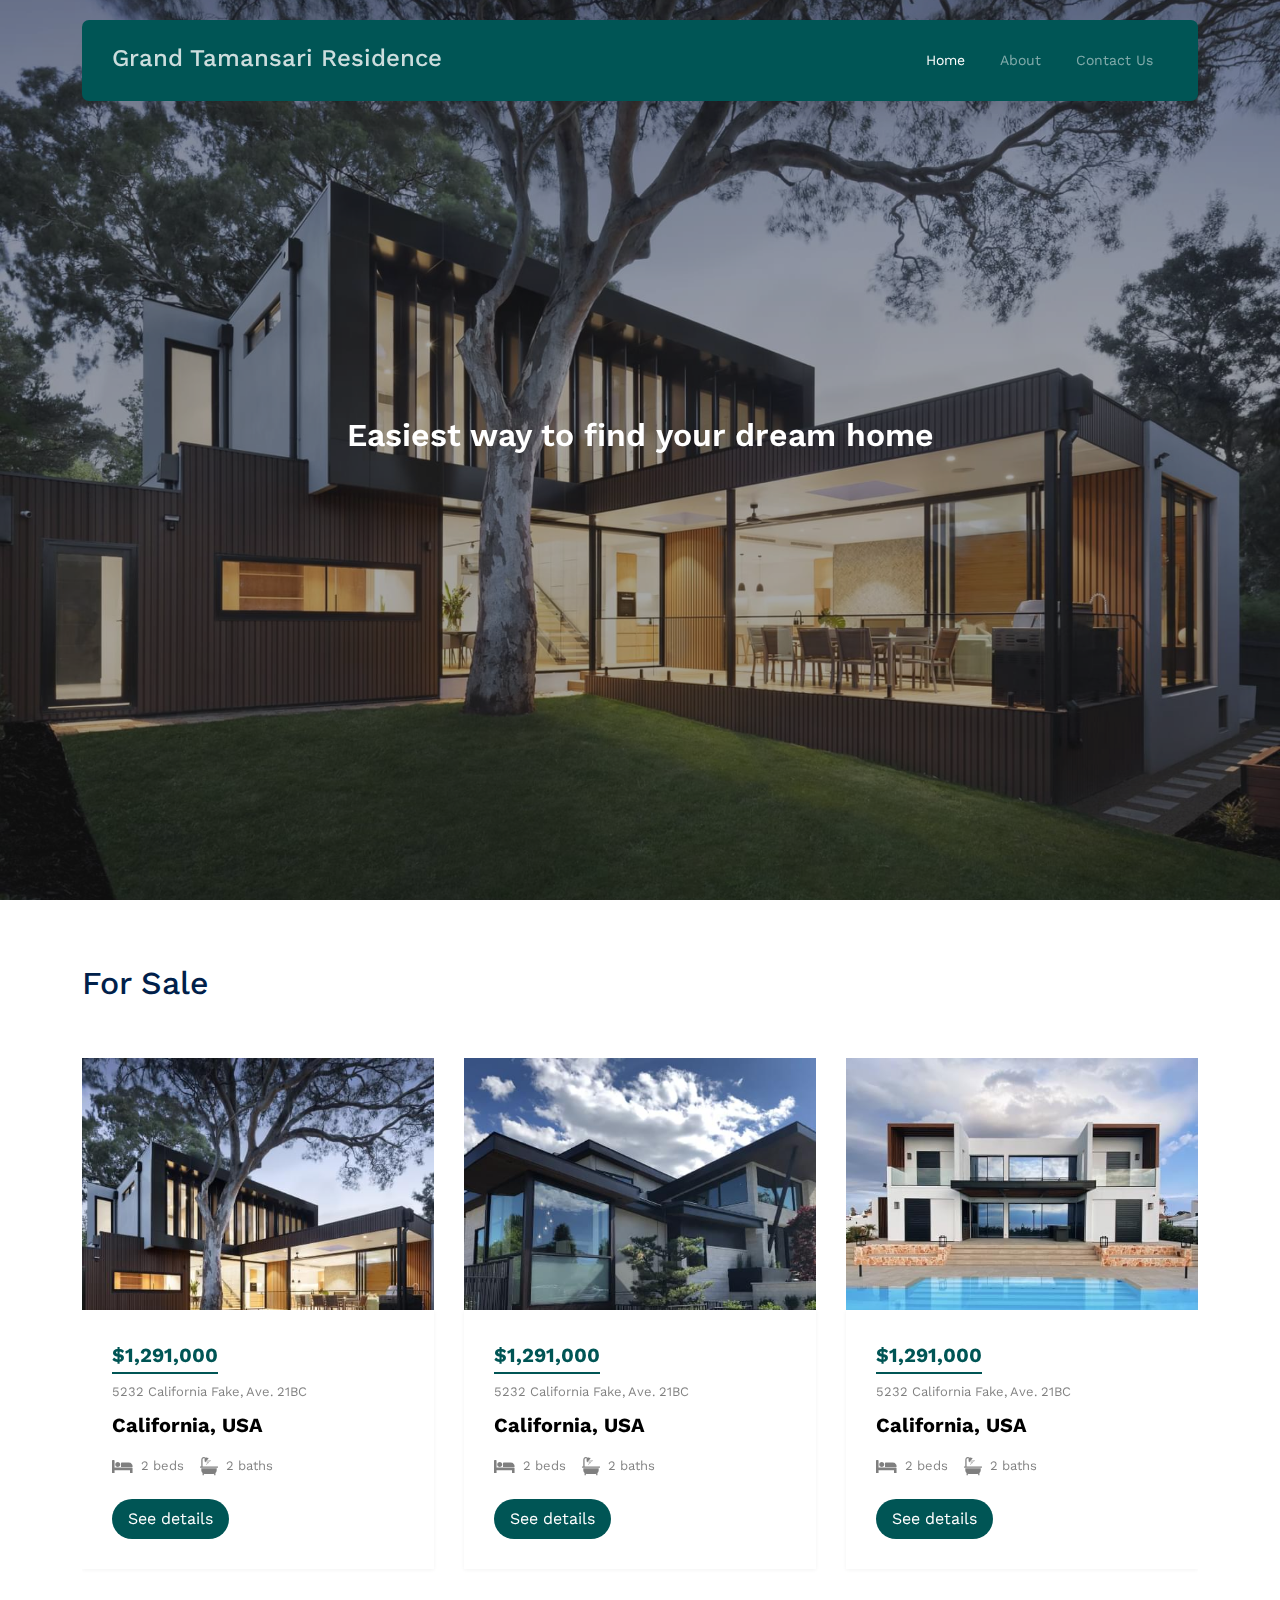
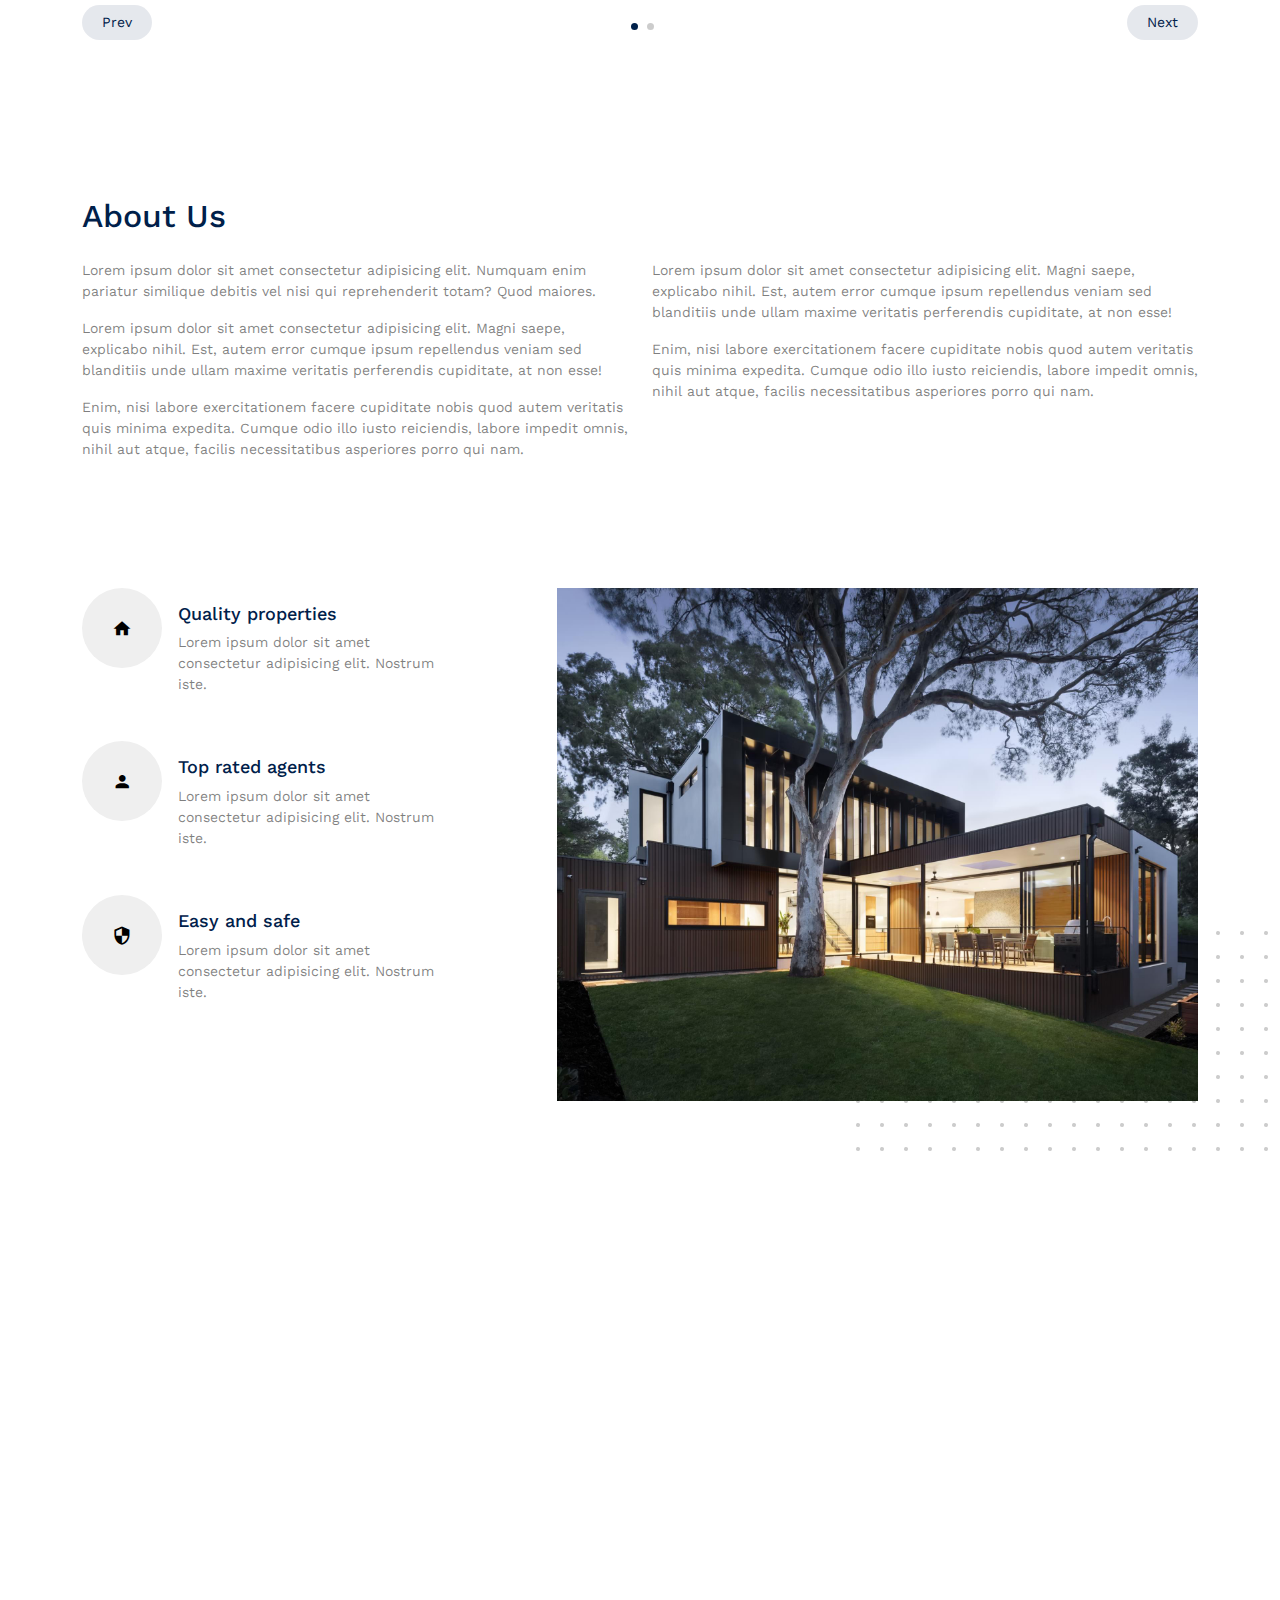
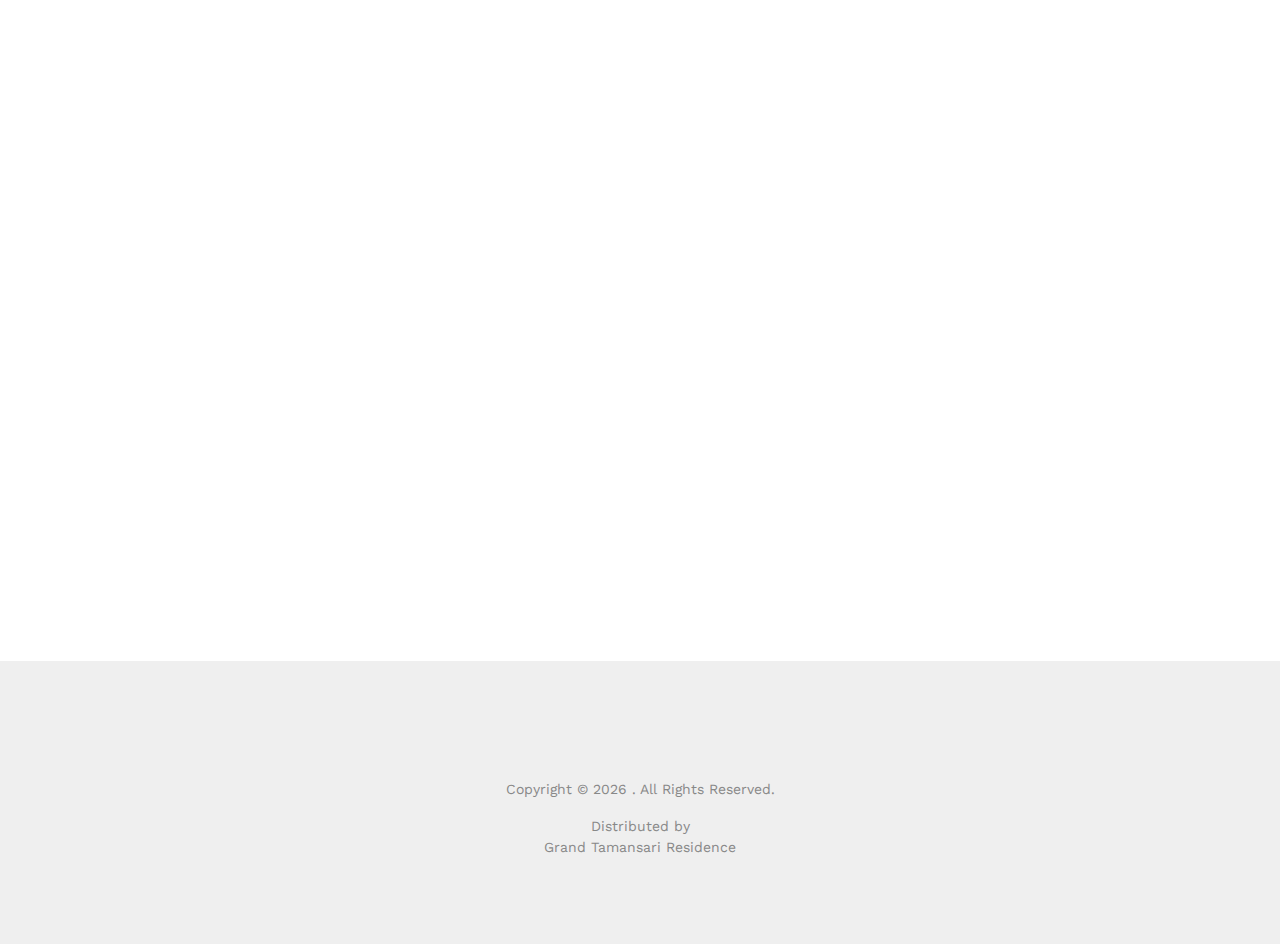
==== index.html @ 1bd06a2e "first commit" ====
<!DOCTYPE html>
<html lang="en">

<head>
  <meta charset="utf-8" />
  <meta name="viewport" content="width=device-width, initial-scale=1" />
  <meta name="author" content="Untree.co" />
  <link rel="shortcut icon" href="favicon.png" />

  <meta name="description" content="" />
  <meta name="keywords" content="bootstrap, bootstrap5" />

  <link rel="preconnect" href="https://fonts.googleapis.com" />
  <link rel="preconnect" href="https://fonts.gstatic.com" crossorigin />
  <link href="https://fonts.googleapis.com/css2?family=Work+Sans:wght@400;500;600;700&display=swap" rel="stylesheet" />

  <link rel="stylesheet" href="fonts/icomoon/style.css" />
  <link rel="stylesheet" href="fonts/flaticon/font/flaticon.css" />

  <link rel="stylesheet" href="css/tiny-slider.css" />
  <link rel="stylesheet" href="css/aos.css" />
  <link rel="stylesheet" href="css/style.css" />

  <title>

  </title>
</head>

<body>
  <div class="site-mobile-menu site-navbar-target">
    <div class="site-mobile-menu-header">
      <div class="site-mobile-menu-close">
        <span class="icofont-close js-menu-toggle"></span>
      </div>
    </div>
    <div class="site-mobile-menu-body"></div>
  </div>

  <nav class="site-nav">
    <div class="container">
      <div class="menu-bg-wrap">
        <div class="site-navigation">
          <a href="index.html" class="logo m-0 float-start">Grand Tamansari Residence</a>

          <ul class="js-clone-nav d-none d-lg-inline-block text-start site-menu float-end">
            <li class="active"><a href="index.html">Home</a></li>
            <li><a href="#aboutUs">About</a></li>
            <li><a href="#contactUs">Contact Us</a></li>
          </ul>

          <a href="#"
            class="burger light me-auto float-end mt-1 site-menu-toggle js-menu-toggle d-inline-block d-lg-none"
            data-toggle="collapse" data-target="#main-navbar">
            <span></span>
          </a>
        </div>
      </div>
    </div>
  </nav>

  <div class="hero">
    <div class="hero-slide">
      <div class="img overlay" style="background-image: url('images/hero_bg_3.jpg')"></div>
      <div class="img overlay" style="background-image: url('images/hero_bg_2.jpg')"></div>
      <div class="img overlay" style="background-image: url('images/hero_bg_1.jpg')"></div>
    </div>

    <div class="container">
      <div class="row justify-content-center align-items-center">
        <div class="col-lg-9 text-center">
          <h1 class="heading" data-aos="fade-up">
            Easiest way to find your dream home
          </h1>
        </div>
      </div>
    </div>
  </div>

  <!-- Properties -->
  <div class="section">
    <div class="container">
      <div class="row mb-5 align-items-center">
        <div class="col-lg-6">
          <h2 class="font-weight-bold text-primary heading">
            For Sale
          </h2>
        </div>
      </div>
      <div class="row">
        <div class="col-12">
          <div class="property-slider-wrap">
            <div class="property-slider">
              <div class="property-item">
                <a href="property-single.html" class="img">
                  <img src="images/img_1.jpg" alt="Image" class="img-fluid" />
                </a>

                <div class="property-content">
                  <div class="price mb-2"><span>$1,291,000</span></div>
                  <div>
                    <span class="d-block mb-2 text-black-50">5232 California Fake, Ave. 21BC</span>
                    <span class="city d-block mb-3">California, USA</span>

                    <div class="specs d-flex mb-4">
                      <span class="d-block d-flex align-items-center me-3">
                        <span class="icon-bed me-2"></span>
                        <span class="caption">2 beds</span>
                      </span>
                      <span class="d-block d-flex align-items-center">
                        <span class="icon-bath me-2"></span>
                        <span class="caption">2 baths</span>
                      </span>
                    </div>

                    <a href="property-single.html" class="btn btn-primary py-2 px-3">See details</a>
                  </div>
                </div>
              </div>
              <!-- .item -->

              <div class="property-item">
                <a href="property-single.html" class="img">
                  <img src="images/img_2.jpg" alt="Image" class="img-fluid" />
                </a>

                <div class="property-content">
                  <div class="price mb-2"><span>$1,291,000</span></div>
                  <div>
                    <span class="d-block mb-2 text-black-50">5232 California Fake, Ave. 21BC</span>
                    <span class="city d-block mb-3">California, USA</span>

                    <div class="specs d-flex mb-4">
                      <span class="d-block d-flex align-items-center me-3">
                        <span class="icon-bed me-2"></span>
                        <span class="caption">2 beds</span>
                      </span>
                      <span class="d-block d-flex align-items-center">
                        <span class="icon-bath me-2"></span>
                        <span class="caption">2 baths</span>
                      </span>
                    </div>

                    <a href="property-single.html" class="btn btn-primary py-2 px-3">See details</a>
                  </div>
                </div>
              </div>
              <!-- .item -->

              <div class="property-item">
                <a href="property-single.html" class="img">
                  <img src="images/img_3.jpg" alt="Image" class="img-fluid" />
                </a>

                <div class="property-content">
                  <div class="price mb-2"><span>$1,291,000</span></div>
                  <div>
                    <span class="d-block mb-2 text-black-50">5232 California Fake, Ave. 21BC</span>
                    <span class="city d-block mb-3">California, USA</span>

                    <div class="specs d-flex mb-4">
                      <span class="d-block d-flex align-items-center me-3">
                        <span class="icon-bed me-2"></span>
                        <span class="caption">2 beds</span>
                      </span>
                      <span class="d-block d-flex align-items-center">
                        <span class="icon-bath me-2"></span>
                        <span class="caption">2 baths</span>
                      </span>
                    </div>

                    <a href="property-single.html" class="btn btn-primary py-2 px-3">See details</a>
                  </div>
                </div>
              </div>
              <!-- .item -->

              <div class="property-item">
                <a href="property-single.html" class="img">
                  <img src="images/img_4.jpg" alt="Image" class="img-fluid" />
                </a>

                <div class="property-content">
                  <div class="price mb-2"><span>$1,291,000</span></div>
                  <div>
                    <span class="d-block mb-2 text-black-50">5232 California Fake, Ave. 21BC</span>
                    <span class="city d-block mb-3">California, USA</span>

                    <div class="specs d-flex mb-4">
                      <span class="d-block d-flex align-items-center me-3">
                        <span class="icon-bed me-2"></span>
                        <span class="caption">2 beds</span>
                      </span>
                      <span class="d-block d-flex align-items-center">
                        <span class="icon-bath me-2"></span>
                        <span class="caption">2 baths</span>
                      </span>
                    </div>

                    <a href="property-single.html" class="btn btn-primary py-2 px-3">See details</a>
                  </div>
                </div>
              </div>
            </div>

            <div id="property-nav" class="controls" tabindex="0" aria-label="Carousel Navigation">
              <span class="prev" data-controls="prev" aria-controls="property" tabindex="-1">Prev</span>
              <span class="next" data-controls="next" aria-controls="property" tabindex="-1">Next</span>
            </div>
          </div>
        </div>
      </div>
    </div>
  </div>

  <!-- About us -->

  <div id="aboutUs" class="section">
    <div class="container">
      <div class="row text-left mb-5">
        <div class="col-12">
          <h2 class="font-weight-bold heading text-primary mb-4">About Us</h2>
        </div>
        <div class="col-lg-6">
          <p class="text-black-50">
            Lorem ipsum dolor sit amet consectetur adipisicing elit. Numquam
            enim pariatur similique debitis vel nisi qui reprehenderit totam?
            Quod maiores.
          </p>
          <p class="text-black-50">
            Lorem ipsum dolor sit amet consectetur adipisicing elit. Magni
            saepe, explicabo nihil. Est, autem error cumque ipsum repellendus
            veniam sed blanditiis unde ullam maxime veritatis perferendis
            cupiditate, at non esse!
          </p>
          <p class="text-black-50">
            Enim, nisi labore exercitationem facere cupiditate nobis quod
            autem veritatis quis minima expedita. Cumque odio illo iusto
            reiciendis, labore impedit omnis, nihil aut atque, facilis
            necessitatibus asperiores porro qui nam.
          </p>
        </div>
        <div class="col-lg-6">
          <p class="text-black-50">
            Lorem ipsum dolor sit amet consectetur adipisicing elit. Magni
            saepe, explicabo nihil. Est, autem error cumque ipsum repellendus
            veniam sed blanditiis unde ullam maxime veritatis perferendis
            cupiditate, at non esse!
          </p>
          <p class="text-black-50">
            Enim, nisi labore exercitationem facere cupiditate nobis quod
            autem veritatis quis minima expedita. Cumque odio illo iusto
            reiciendis, labore impedit omnis, nihil aut atque, facilis
            necessitatibus asperiores porro qui nam.
          </p>
        </div>
      </div>
    </div>
  </div>

  <div class="section pt-0">
    <div class="container">
      <div class="row justify-content-between mb-5">
        <div class="col-lg-7 mb-5 mb-lg-0 order-lg-2">
          <div class="img-about dots">
            <img src="images/hero_bg_3.jpg" alt="Image" class="img-fluid" />
          </div>
        </div>
        <div class="col-lg-4">
          <div class="d-flex feature-h">
            <span class="wrap-icon me-3">
              <span class="icon-home2"></span>
            </span>
            <div class="feature-text">
              <h3 class="heading">Quality properties</h3>
              <p class="text-black-50">
                Lorem ipsum dolor sit amet consectetur adipisicing elit.
                Nostrum iste.
              </p>
            </div>
          </div>

          <div class="d-flex feature-h">
            <span class="wrap-icon me-3">
              <span class="icon-person"></span>
            </span>
            <div class="feature-text">
              <h3 class="heading">Top rated agents</h3>
              <p class="text-black-50">
                Lorem ipsum dolor sit amet consectetur adipisicing elit.
                Nostrum iste.
              </p>
            </div>
          </div>

          <div class="d-flex feature-h">
            <span class="wrap-icon me-3">
              <span class="icon-security"></span>
            </span>
            <div class="feature-text">
              <h3 class="heading">Easy and safe</h3>
              <p class="text-black-50">
                Lorem ipsum dolor sit amet consectetur adipisicing elit.
                Nostrum iste.
              </p>
            </div>
          </div>
        </div>
      </div>
    </div>
  </div>

  <div class="section">
    <div class="container">
      <div class="row">
        <div class="col-md-4" data-aos="fade-up" data-aos-delay="0">
          <img src="images/img_1.jpg" alt="Image" class="img-fluid" />
        </div>
        <div class="col-md-4 mt-lg-5" data-aos="fade-up" data-aos-delay="100">
          <img src="images/img_3.jpg" alt="Image" class="img-fluid" />
        </div>
        <div class="col-md-4" data-aos="fade-up" data-aos-delay="200">
          <img src="images/img_2.jpg" alt="Image" class="img-fluid" />
        </div>
      </div>
    </div>
  </div>
  </div>

  <!-- Contact us -->

  <div id="contactUs" class="section">
    <div class="container">
      <div class="row">
        <div class="col-lg-4 mb-5 mb-lg-0" data-aos="fade-up" data-aos-delay="100">
          <div class="contact-info">
            <div class="address mt-2">
              <i class="icon-room"></i>
              <h4 class="mb-2">Location:</h4>
              <p>
                43 Raymouth Rd. Baltemoer,<br />
                London 3910
              </p>
            </div>

            <div class="open-hours mt-4">
              <i class="icon-clock-o"></i>
              <h4 class="mb-2">Open Hours:</h4>
              <p>
                Sunday-Friday:<br />
                11:00 AM - 2300 PM
              </p>
            </div>

            <div class="email mt-4">
              <i class="icon-envelope"></i>
              <h4 class="mb-2">Email:</h4>
              <p>info@Untree.co</p>
            </div>

            <div class="phone mt-4">
              <i class="icon-phone"></i>
              <h4 class="mb-2">Call:</h4>
              <p>+1 1234 55488 55</p>
            </div>
          </div>
        </div>
        <div class="col-lg-8" data-aos="fade-up" data-aos-delay="200">
          <form action="#">
            <div class="row">
              <div class="col-6 mb-3">
                <input type="text" class="form-control" placeholder="Your Name" />
              </div>
              <div class="col-6 mb-3">
                <input type="email" class="form-control" placeholder="Your Email" />
              </div>
              <div class="col-12 mb-3">
                <input type="text" class="form-control" placeholder="Subject" />
              </div>
              <div class="col-12 mb-3">
                <textarea name="" id="" cols="30" rows="7" class="form-control" placeholder="Message"></textarea>
              </div>

              <div class="col-12">
                <input type="submit" value="Send Message" class="btn btn-primary" />
              </div>
            </div>
          </form>
        </div>
      </div>
    </div>
  </div>

  <!-- Footer -->
  <div class="site-footer">
    <div class="container">
      <div class="row mt-5">
        <div class="col-12 text-center">
          <p>
            Copyright &copy;
            <script>
              document.write(new Date().getFullYear());
            </script>
            . All Rights Reserved.
          </p>
          <div>
            Distributed by
            <p>Grand Tamansari Residence</p>
          </div>
        </div>
      </div>
    </div>
    <!-- /.container -->
  </div>
  <!-- /.site-footer -->

  <!-- Preloader -->
  <div id="overlayer"></div>
  <div class="loader">
    <div class="spinner-border" role="status">
      <span class="visually-hidden">Loading...</span>
    </div>
  </div>

  <script src="js/bootstrap.bundle.min.js"></script>
  <script src="js/tiny-slider.js"></script>
  <script src="js/aos.js"></script>
  <script src="js/navbar.js"></script>
  <script src="js/counter.js"></script>
  <script src="js/custom.js"></script>
</body>

</html>
---- fonts/icomoon/style.css ----
@font-face {
  font-family: 'icomoon';
  src:  url('fonts/icomoon.eot?10si43');
  src:  url('fonts/icomoon.eot?10si43#iefix') format('embedded-opentype'),
    url('fonts/icomoon.ttf?10si43') format('truetype'),
    url('fonts/icomoon.woff?10si43') format('woff'),
    url('fonts/icomoon.svg?10si43#icomoon') format('svg');
  font-weight: normal;
  font-style: normal;
}

[class^="icon-"], [class*=" icon-"] {
  /* use !important to prevent issues with browser extensions that change fonts */
  font-family: 'icomoon' !important;
  speak: none;
  font-style: normal;
  font-weight: normal;
  font-variant: normal;
  text-transform: none;
  line-height: 1;

  /* Better Font Rendering =========== */
  -webkit-font-smoothing: antialiased;
  -moz-osx-font-smoothing: grayscale;
}

.icon-asterisk:before {
  content: "\f069";
}
.icon-plus:before {
  content: "\f067";
}
.icon-question:before {
  content: "\f128";
}
.icon-minus:before {
  content: "\f068";
}
.icon-glass:before {
  content: "\f000";
}
.icon-music:before {
  content: "\f001";
}
.icon-search:before {
  content: "\f002";
}
.icon-envelope-o:before {
  content: "\f003";
}
.icon-heart:before {
  content: "\f004";
}
.icon-star:before {
  content: "\f005";
}
.icon-star-o:before {
  content: "\f006";
}
.icon-user:before {
  content: "\f007";
}
.icon-film:before {
  content: "\f008";
}
.icon-th-large:before {
  content: "\f009";
}
.icon-th:before {
  content: "\f00a";
}
.icon-th-list:before {
  content: "\f00b";
}
.icon-check:before {
  content: "\f00c";
}
.icon-close:before {
  content: "\f00d";
}
.icon-remove:before {
  content: "\f00d";
}
.icon-times:before {
  content: "\f00d";
}
.icon-search-plus:before {
  content: "\f00e";
}
.icon-search-minus:before {
  content: "\f010";
}
.icon-power-off:before {
  content: "\f011";
}
.icon-signal:before {
  content: "\f012";
}
.icon-cog:before {
  content: "\f013";
}
.icon-gear:before {
  content: "\f013";
}
.icon-trash-o:before {
  content: "\f014";
}
.icon-home:before {
  content: "\f015";
}
.icon-file-o:before {
  content: "\f016";
}
.icon-clock-o:before {
  content: "\f017";
}
.icon-road:before {
  content: "\f018";
}
.icon-download:before {
  content: "\f019";
}
.icon-arrow-circle-o-down:before {
  content: "\f01a";
}
.icon-arrow-circle-o-up:before {
  content: "\f01b";
}
.icon-inbox:before {
  content: "\f01c";
}
.icon-play-circle-o:before {
  content: "\f01d";
}
.icon-repeat:before {
  content: "\f01e";
}
.icon-rotate-right:before {
  content: "\f01e";
}
.icon-refresh:before {
  content: "\f021";
}
.icon-list-alt:before {
  content: "\f022";
}
.icon-lock:before {
  content: "\f023";
}
.icon-flag:before {
  content: "\f024";
}
.icon-headphones:before {
  content: "\f025";
}
.icon-volume-off:before {
  content: "\f026";
}
.icon-volume-down:before {
  content: "\f027";
}
.icon-volume-up:before {
  content: "\f028";
}
.icon-qrcode:before {
  content: "\f029";
}
.icon-barcode:before {
  content: "\f02a";
}
.icon-tag:before {
  content: "\f02b";
}
.icon-tags:before {
  content: "\f02c";
}
.icon-book:before {
  content: "\f02d";
}
.icon-bookmark:before {
  content: "\f02e";
}
.icon-print:before {
  content: "\f02f";
}
.icon-camera:before {
  content: "\f030";
}
.icon-font:before {
  content: "\f031";
}
.icon-bold:before {
  content: "\f032";
}
.icon-italic:before {
  content: "\f033";
}
.icon-text-height:before {
  content: "\f034";
}
.icon-text-width:before {
  content: "\f035";
}
.icon-align-left:before {
  content: "\f036";
}
.icon-align-center:before {
  content: "\f037";
}
.icon-align-right:before {
  content: "\f038";
}
.icon-align-justify:before {
  content: "\f039";
}
.icon-list:before {
  content: "\f03a";
}
.icon-dedent:before {
  content: "\f03b";
}
.icon-outdent:before {
  content: "\f03b";
}
.icon-indent:before {
  content: "\f03c";
}
.icon-video-camera:before {
  content: "\f03d";
}
.icon-image:before {
  content: "\f03e";
}
.icon-photo:before {
  content: "\f03e";
}
.icon-picture-o:before {
  content: "\f03e";
}
.icon-pencil:before {
  content: "\f040";
}
.icon-map-marker:before {
  content: "\f041";
}
.icon-adjust:before {
  content: "\f042";
}
.icon-tint:before {
  content: "\f043";
}
.icon-edit:before {
  content: "\f044";
}
.icon-pencil-square-o:before {
  content: "\f044";
}
.icon-share-square-o:before {
  content: "\f045";
}
.icon-check-square-o:before {
  content: "\f046";
}
.icon-arrows:before {
  content: "\f047";
}
.icon-step-backward:before {
  content: "\f048";
}
.icon-fast-backward:before {
  content: "\f049";
}
.icon-backward:before {
  content: "\f04a";
}
.icon-play:before {
  content: "\f04b";
}
.icon-pause:before {
  content: "\f04c";
}
.icon-stop:before {
  content: "\f04d";
}
.icon-forward:before {
  content: "\f04e";
}
.icon-fast-forward:before {
  content: "\f050";
}
.icon-step-forward:before {
  content: "\f051";
}
.icon-eject:before {
  content: "\f052";
}
.icon-chevron-left:before {
  content: "\f053";
}
.icon-chevron-right:before {
  content: "\f054";
}
.icon-plus-circle:before {
  content: "\f055";
}
.icon-minus-circle:before {
  content: "\f056";
}
.icon-times-circle:before {
  content: "\f057";
}
.icon-check-circle:before {
  content: "\f058";
}
.icon-question-circle:before {
  content: "\f059";
}
.icon-info-circle:before {
  content: "\f05a";
}
.icon-crosshairs:before {
  content: "\f05b";
}
.icon-times-circle-o:before {
  content: "\f05c";
}
.icon-check-circle-o:before {
  content: "\f05d";
}
.icon-ban:before {
  content: "\f05e";
}
.icon-arrow-left:before {
  content: "\f060";
}
.icon-arrow-right:before {
  content: "\f061";
}
.icon-arrow-up:before {
  content: "\f062";
}
.icon-arrow-down:before {
  content: "\f063";
}
.icon-mail-forward:before {
  content: "\f064";
}
.icon-share:before {
  content: "\f064";
}
.icon-expand:before {
  content: "\f065";
}
.icon-compress:before {
  content: "\f066";
}
.icon-exclamation-circle:before {
  content: "\f06a";
}
.icon-gift:before {
  content: "\f06b";
}
.icon-leaf:before {
  content: "\f06c";
}
.icon-fire:before {
  content: "\f06d";
}
.icon-eye:before {
  content: "\f06e";
}
.icon-eye-slash:before {
  content: "\f070";
}
.icon-exclamation-triangle:before {
  content: "\f071";
}
.icon-warning:before {
  content: "\f071";
}
.icon-plane:before {
  content: "\f072";
}
.icon-calendar:before {
  content: "\f073";
}
.icon-random:before {
  content: "\f074";
}
.icon-comment:before {
  content: "\f075";
}
.icon-magnet:before {
  content: "\f076";
}
.icon-chevron-up:before {
  content: "\f077";
}
.icon-chevron-down:before {
  content: "\f078";
}
.icon-retweet:before {
  content: "\f079";
}
.icon-shopping-cart:before {
  content: "\f07a";
}
.icon-folder:before {
  content: "\f07b";
}
.icon-folder-open:before {
  content: "\f07c";
}
.icon-arrows-v:before {
  content: "\f07d";
}
.icon-arrows-h:before {
  content: "\f07e";
}
.icon-bar-chart:before {
  content: "\f080";
}
.icon-bar-chart-o:before {
  content: "\f080";
}
.icon-twitter-square:before {
  content: "\f081";
}
.icon-facebook-square:before {
  content: "\f082";
}
.icon-camera-retro:before {
  content: "\f083";
}
.icon-key:before {
  content: "\f084";
}
.icon-cogs:before {
  content: "\f085";
}
.icon-gears:before {
  content: "\f085";
}
.icon-comments:before {
  content: "\f086";
}
.icon-thumbs-o-up:before {
  content: "\f087";
}
.icon-thumbs-o-down:before {
  content: "\f088";
}
.icon-star-half:before {
  content: "\f089";
}
.icon-heart-o:before {
  content: "\f08a";
}
.icon-sign-out:before {
  content: "\f08b";
}
.icon-linkedin-square:before {
  content: "\f08c";
}
.icon-thumb-tack:before {
  content: "\f08d";
}
.icon-external-link:before {
  content: "\f08e";
}
.icon-sign-in:before {
  content: "\f090";
}
.icon-trophy:before {
  content: "\f091";
}
.icon-github-square:before {
  content: "\f092";
}
.icon-upload:before {
  content: "\f093";
}
.icon-lemon-o:before {
  content: "\f094";
}
.icon-phone:before {
  content: "\f095";
}
.icon-square-o:before {
  content: "\f096";
}
.icon-bookmark-o:before {
  content: "\f097";
}
.icon-phone-square:before {
  content: "\f098";
}
.icon-twitter:before {
  content: "\f099";
}
.icon-facebook:before {
  content: "\f09a";
}
.icon-facebook-f:before {
  content: "\f09a";
}
.icon-github:before {
  content: "\f09b";
}
.icon-unlock:before {
  content: "\f09c";
}
.icon-credit-card:before {
  content: "\f09d";
}
.icon-feed:before {
  content: "\f09e";
}
.icon-rss:before {
  content: "\f09e";
}
.icon-hdd-o:before {
  content: "\f0a0";
}
.icon-bullhorn:before {
  content: "\f0a1";
}
.icon-bell-o:before {
  content: "\f0a2";
}
.icon-certificate:before {
  content: "\f0a3";
}
.icon-hand-o-right:before {
  content: "\f0a4";
}
.icon-hand-o-left:before {
  content: "\f0a5";
}
.icon-hand-o-up:before {
  content: "\f0a6";
}
.icon-hand-o-down:before {
  content: "\f0a7";
}
.icon-arrow-circle-left:before {
  content: "\f0a8";
}
.icon-arrow-circle-right:before {
  content: "\f0a9";
}
.icon-arrow-circle-up:before {
  content: "\f0aa";
}
.icon-arrow-circle-down:before {
  content: "\f0ab";
}
.icon-globe:before {
  content: "\f0ac";
}
.icon-wrench:before {
  content: "\f0ad";
}
.icon-tasks:before {
  content: "\f0ae";
}
.icon-filter:before {
  content: "\f0b0";
}
.icon-briefcase:before {
  content: "\f0b1";
}
.icon-arrows-alt:before {
  content: "\f0b2";
}
.icon-group:before {
  content: "\f0c0";
}
.icon-users:before {
  content: "\f0c0";
}
.icon-chain:before {
  content: "\f0c1";
}
.icon-link:before {
  content: "\f0c1";
}
.icon-cloud:before {
  content: "\f0c2";
}
.icon-flask:before {
  content: "\f0c3";
}
.icon-cut:before {
  content: "\f0c4";
}
.icon-scissors:before {
  content: "\f0c4";
}
.icon-copy:before {
  content: "\f0c5";
}
.icon-files-o:before {
  content: "\f0c5";
}
.icon-paperclip:before {
  content: "\f0c6";
}
.icon-floppy-o:before {
  content: "\f0c7";
}
.icon-save:before {
  content: "\f0c7";
}
.icon-square:before {
  content: "\f0c8";
}
.icon-bars:before {
  content: "\f0c9";
}
.icon-navicon:before {
  content: "\f0c9";
}
.icon-reorder:before {
  content: "\f0c9";
}
.icon-list-ul:before {
  content: "\f0ca";
}
.icon-list-ol:before {
  content: "\f0cb";
}
.icon-strikethrough:before {
  content: "\f0cc";
}
.icon-underline:before {
  content: "\f0cd";
}
.icon-table:before {
  content: "\f0ce";
}
.icon-magic:before {
  content: "\f0d0";
}
.icon-truck:before {
  content: "\f0d1";
}
.icon-pinterest:before {
  content: "\f0d2";
}
.icon-pinterest-square:before {
  content: "\f0d3";
}
.icon-google-plus-square:before {
  content: "\f0d4";
}
.icon-google-plus:before {
  content: "\f0d5";
}
.icon-money:before {
  content: "\f0d6";
}
.icon-caret-down:before {
  content: "\f0d7";
}
.icon-caret-up:before {
  content: "\f0d8";
}
.icon-caret-left:before {
  content: "\f0d9";
}
.icon-caret-right:before {
  content: "\f0da";
}
.icon-columns:before {
  content: "\f0db";
}
.icon-sort:before {
  content: "\f0dc";
}
.icon-unsorted:before {
  content: "\f0dc";
}
.icon-sort-desc:before {
  content: "\f0dd";
}
.icon-sort-down:before {
  content: "\f0dd";
}
.icon-sort-asc:before {
  content: "\f0de";
}
.icon-sort-up:before {
  content: "\f0de";
}
.icon-envelope:before {
  content: "\f0e0";
}
.icon-linkedin:before {
  content: "\f0e1";
}
.icon-rotate-left:before {
  content: "\f0e2";
}
.icon-undo:before {
  content: "\f0e2";
}
.icon-gavel:before {
  content: "\f0e3";
}
.icon-legal:before {
  content: "\f0e3";
}
.icon-dashboard:before {
  content: "\f0e4";
}
.icon-tachometer:before {
  content: "\f0e4";
}
.icon-comment-o:before {
  content: "\f0e5";
}
.icon-comments-o:before {
  content: "\f0e6";
}
.icon-bolt:before {
  content: "\f0e7";
}
.icon-flash:before {
  content: "\f0e7";
}
.icon-sitemap:before {
  content: "\f0e8";
}
.icon-umbrella:before {
  content: "\f0e9";
}
.icon-clipboard:before {
  content: "\f0ea";
}
.icon-paste:before {
  content: "\f0ea";
}
.icon-lightbulb-o:before {
  content: "\f0eb";
}
.icon-exchange:before {
  content: "\f0ec";
}
.icon-cloud-download:before {
  content: "\f0ed";
}
.icon-cloud-upload:before {
  content: "\f0ee";
}
.icon-user-md:before {
  content: "\f0f0";
}
.icon-stethoscope:before {
  content: "\f0f1";
}
.icon-suitcase:before {
  content: "\f0f2";
}
.icon-bell:before {
  content: "\f0f3";
}
.icon-coffee:before {
  content: "\f0f4";
}
.icon-cutlery:before {
  content: "\f0f5";
}
.icon-file-text-o:before {
  content: "\f0f6";
}
.icon-building-o:before {
  content: "\f0f7";
}
.icon-hospital-o:before {
  content: "\f0f8";
}
.icon-ambulance:before {
  content: "\f0f9";
}
.icon-medkit:before {
  content: "\f0fa";
}
.icon-fighter-jet:before {
  content: "\f0fb";
}
.icon-beer:before {
  content: "\f0fc";
}
.icon-h-square:before {
  content: "\f0fd";
}
.icon-plus-square:before {
  content: "\f0fe";
}
.icon-angle-double-left:before {
  content: "\f100";
}
.icon-angle-double-right:before {
  content: "\f101";
}
.icon-angle-double-up:before {
  content: "\f102";
}
.icon-angle-double-down:before {
  content: "\f103";
}
.icon-angle-left:before {
  content: "\f104";
}
.icon-angle-right:before {
  content: "\f105";
}
.icon-angle-up:before {
  content: "\f106";
}
.icon-angle-down:before {
  content: "\f107";
}
.icon-desktop:before {
  content: "\f108";
}
.icon-laptop:before {
  content: "\f109";
}
.icon-tablet:before {
  content: "\f10a";
}
.icon-mobile:before {
  content: "\f10b";
}
.icon-mobile-phone:before {
  content: "\f10b";
}
.icon-circle-o:before {
  content: "\f10c";
}
.icon-quote-left:before {
  content: "\f10d";
}
.icon-quote-right:before {
  content: "\f10e";
}
.icon-spinner:before {
  content: "\f110";
}
.icon-circle:before {
  content: "\f111";
}
.icon-mail-reply:before {
  content: "\f112";
}
.icon-reply:before {
  content: "\f112";
}
.icon-github-alt:before {
  content: "\f113";
}
.icon-folder-o:before {
  content: "\f114";
}
.icon-folder-open-o:before {
  content: "\f115";
}
.icon-smile-o:before {
  content: "\f118";
}
.icon-frown-o:before {
  content: "\f119";
}
.icon-meh-o:before {
  content: "\f11a";
}
.icon-gamepad:before {
  content: "\f11b";
}
.icon-keyboard-o:before {
  content: "\f11c";
}
.icon-flag-o:before {
  content: "\f11d";
}
.icon-flag-checkered:before {
  content: "\f11e";
}
.icon-terminal:before {
  content: "\f120";
}
.icon-code:before {
  content: "\f121";
}
.icon-mail-reply-all:before {
  content: "\f122";
}
.icon-reply-all:before {
  content: "\f122";
}
.icon-star-half-empty:before {
  content: "\f123";
}
.icon-star-half-full:before {
  content: "\f123";
}
.icon-star-half-o:before {
  content: "\f123";
}
.icon-location-arrow:before {
  content: "\f124";
}
.icon-crop:before {
  content: "\f125";
}
.icon-code-fork:before {
  content: "\f126";
}
.icon-chain-broken:before {
  content: "\f127";
}
.icon-unlink:before {
  content: "\f127";
}
.icon-info:before {
  content: "\f129";
}
.icon-exclamation:before {
  content: "\f12a";
}
.icon-superscript:before {
  content: "\f12b";
}
.icon-subscript:before {
  content: "\f12c";
}
.icon-eraser:before {
  content: "\f12d";
}
.icon-puzzle-piece:before {
  content: "\f12e";
}
.icon-microphone:before {
  content: "\f130";
}
.icon-microphone-slash:before {
  content: "\f131";
}
.icon-shield:before {
  content: "\f132";
}
.icon-calendar-o:before {
  content: "\f133";
}
.icon-fire-extinguisher:before {
  content: "\f134";
}
.icon-rocket:before {
  content: "\f135";
}
.icon-maxcdn:before {
  content: "\f136";
}
.icon-chevron-circle-left:before {
  content: "\f137";
}
.icon-chevron-circle-right:before {
  content: "\f138";
}
.icon-chevron-circle-up:before {
  content: "\f139";
}
.icon-chevron-circle-down:before {
  content: "\f13a";
}
.icon-html5:before {
  content: "\f13b";
}
.icon-css3:before {
  content: "\f13c";
}
.icon-anchor:before {
  content: "\f13d";
}
.icon-unlock-alt:before {
  content: "\f13e";
}
.icon-bullseye:before {
  content: "\f140";
}
.icon-ellipsis-h:before {
  content: "\f141";
}
.icon-ellipsis-v:before {
  content: "\f142";
}
.icon-rss-square:before {
  content: "\f143";
}
.icon-play-circle:before {
  content: "\f144";
}
.icon-ticket:before {
  content: "\f145";
}
.icon-minus-square:before {
  content: "\f146";
}
.icon-minus-square-o:before {
  content: "\f147";
}
.icon-level-up:before {
  content: "\f148";
}
.icon-level-down:before {
  content: "\f149";
}
.icon-check-square:before {
  content: "\f14a";
}
.icon-pencil-square:before {
  content: "\f14b";
}
.icon-external-link-square:before {
  content: "\f14c";
}
.icon-share-square:before {
  content: "\f14d";
}
.icon-compass:before {
  content: "\f14e";
}
.icon-caret-square-o-down:before {
  content: "\f150";
}
.icon-toggle-down:before {
  content: "\f150";
}
.icon-caret-square-o-up:before {
  content: "\f151";
}
.icon-toggle-up:before {
  content: "\f151";
}
.icon-caret-square-o-right:before {
  content: "\f152";
}
.icon-toggle-right:before {
  content: "\f152";
}
.icon-eur:before {
  content: "\f153";
}
.icon-euro:before {
  content: "\f153";
}
.icon-gbp:before {
  content: "\f154";
}
.icon-dollar:before {
  content: "\f155";
}
.icon-usd:before {
  content: "\f155";
}
.icon-inr:before {
  content: "\f156";
}
.icon-rupee:before {
  content: "\f156";
}
.icon-cny:before {
  content: "\f157";
}
.icon-jpy:before {
  content: "\f157";
}
.icon-rmb:before {
  content: "\f157";
}
.icon-yen:before {
  content: "\f157";
}
.icon-rouble:before {
  content: "\f158";
}
.icon-rub:before {
  content: "\f158";
}
.icon-ruble:before {
  content: "\f158";
}
.icon-krw:before {
  content: "\f159";
}
.icon-won:before {
  content: "\f159";
}
.icon-bitcoin:before {
  content: "\f15a";
}
.icon-btc:before {
  content: "\f15a";
}
.icon-file:before {
  content: "\f15b";
}
.icon-file-text:before {
  content: "\f15c";
}
.icon-sort-alpha-asc:before {
  content: "\f15d";
}
.icon-sort-alpha-desc:before {
  content: "\f15e";
}
.icon-sort-amount-asc:before {
  content: "\f160";
}
.icon-sort-amount-desc:before {
  content: "\f161";
}
.icon-sort-numeric-asc:before {
  content: "\f162";
}
.icon-sort-numeric-desc:before {
  content: "\f163";
}
.icon-thumbs-up:before {
  content: "\f164";
}
.icon-thumbs-down:before {
  content: "\f165";
}
.icon-youtube-square:before {
  content: "\f166";
}
.icon-youtube:before {
  content: "\f167";
}
.icon-xing:before {
  content: "\f168";
}
.icon-xing-square:before {
  content: "\f169";
}
.icon-youtube-play:before {
  content: "\f16a";
}
.icon-dropbox:before {
  content: "\f16b";
}
.icon-stack-overflow:before {
  content: "\f16c";
}
.icon-instagram:before {
  content: "\f16d";
}
.icon-flickr:before {
  content: "\f16e";
}
.icon-adn:before {
  content: "\f170";
}
.icon-bitbucket:before {
  content: "\f171";
}
.icon-bitbucket-square:before {
  content: "\f172";
}
.icon-tumblr:before {
  content: "\f173";
}
.icon-tumblr-square:before {
  content: "\f174";
}
.icon-long-arrow-down:before {
  content: "\f175";
}
.icon-long-arrow-up:before {
  content: "\f176";
}
.icon-long-arrow-left:before {
  content: "\f177";
}
.icon-long-arrow-right:before {
  content: "\f178";
}
.icon-apple:before {
  content: "\f179";
}
.icon-windows:before {
  content: "\f17a";
}
.icon-android:before {
  content: "\f17b";
}
.icon-linux:before {
  content: "\f17c";
}
.icon-dribbble:before {
  content: "\f17d";
}
.icon-skype:before {
  content: "\f17e";
}
.icon-foursquare:before {
  content: "\f180";
}
.icon-trello:before {
  content: "\f181";
}
.icon-female:before {
  content: "\f182";
}
.icon-male:before {
  content: "\f183";
}
.icon-gittip:before {
  content: "\f184";
}
.icon-gratipay:before {
  content: "\f184";
}
.icon-sun-o:before {
  content: "\f185";
}
.icon-moon-o:before {
  content: "\f186";
}
.icon-archive:before {
  content: "\f187";
}
.icon-bug:before {
  content: "\f188";
}
.icon-vk:before {
  content: "\f189";
}
.icon-weibo:before {
  content: "\f18a";
}
.icon-renren:before {
  content: "\f18b";
}
.icon-pagelines:before {
  content: "\f18c";
}
.icon-stack-exchange:before {
  content: "\f18d";
}
.icon-arrow-circle-o-right:before {
  content: "\f18e";
}
.icon-arrow-circle-o-left:before {
  content: "\f190";
}
.icon-caret-square-o-left:before {
  content: "\f191";
}
.icon-toggle-left:before {
  content: "\f191";
}
.icon-dot-circle-o:before {
  content: "\f192";
}
.icon-wheelchair:before {
  content: "\f193";
}
.icon-vimeo-square:before {
  content: "\f194";
}
.icon-try:before {
  content: "\f195";
}
.icon-turkish-lira:before {
  content: "\f195";
}
.icon-plus-square-o:before {
  content: "\f196";
}
.icon-space-shuttle:before {
  content: "\f197";
}
.icon-slack:before {
  content: "\f198";
}
.icon-envelope-square:before {
  content: "\f199";
}
.icon-wordpress:before {
  content: "\f19a";
}
.icon-openid:before {
  content: "\f19b";
}
.icon-bank:before {
  content: "\f19c";
}
.icon-institution:before {
  content: "\f19c";
}
.icon-university:before {
  content: "\f19c";
}
.icon-graduation-cap:before {
  content: "\f19d";
}
.icon-mortar-board:before {
  content: "\f19d";
}
.icon-yahoo:before {
  content: "\f19e";
}
.icon-google:before {
  content: "\f1a0";
}
.icon-reddit:before {
  content: "\f1a1";
}
.icon-reddit-square:before {
  content: "\f1a2";
}
.icon-stumbleupon-circle:before {
  content: "\f1a3";
}
.icon-stumbleupon:before {
  content: "\f1a4";
}
.icon-delicious:before {
  content: "\f1a5";
}
.icon-digg:before {
  content: "\f1a6";
}
.icon-pied-piper-pp:before {
  content: "\f1a7";
}
.icon-pied-piper-alt:before {
  content: "\f1a8";
}
.icon-drupal:before {
  content: "\f1a9";
}
.icon-joomla:before {
  content: "\f1aa";
}
.icon-language:before {
  content: "\f1ab";
}
.icon-fax:before {
  content: "\f1ac";
}
.icon-building:before {
  content: "\f1ad";
}
.icon-child:before {
  content: "\f1ae";
}
.icon-paw:before {
  content: "\f1b0";
}
.icon-spoon:before {
  content: "\f1b1";
}
.icon-cube:before {
  content: "\f1b2";
}
.icon-cubes:before {
  content: "\f1b3";
}
.icon-behance:before {
  content: "\f1b4";
}
.icon-behance-square:before {
  content: "\f1b5";
}
.icon-steam:before {
  content: "\f1b6";
}
.icon-steam-square:before {
  content: "\f1b7";
}
.icon-recycle:before {
  content: "\f1b8";
}
.icon-automobile:before {
  content: "\f1b9";
}
.icon-car:before {
  content: "\f1b9";
}
.icon-cab:before {
  content: "\f1ba";
}
.icon-taxi:before {
  content: "\f1ba";
}
.icon-tree:before {
  content: "\f1bb";
}
.icon-spotify:before {
  content: "\f1bc";
}
.icon-deviantart:before {
  content: "\f1bd";
}
.icon-soundcloud:before {
  content: "\f1be";
}
.icon-database:before {
  content: "\f1c0";
}
.icon-file-pdf-o:before {
  content: "\f1c1";
}
.icon-file-word-o:before {
  content: "\f1c2";
}
.icon-file-excel-o:before {
  content: "\f1c3";
}
.icon-file-powerpoint-o:before {
  content: "\f1c4";
}
.icon-file-image-o:before {
  content: "\f1c5";
}
.icon-file-photo-o:before {
  content: "\f1c5";
}
.icon-file-picture-o:before {
  content: "\f1c5";
}
.icon-file-archive-o:before {
  content: "\f1c6";
}
.icon-file-zip-o:before {
  content: "\f1c6";
}
.icon-file-audio-o:before {
  content: "\f1c7";
}
.icon-file-sound-o:before {
  content: "\f1c7";
}
.icon-file-movie-o:before {
  content: "\f1c8";
}
.icon-file-video-o:before {
  content: "\f1c8";
}
.icon-file-code-o:before {
  content: "\f1c9";
}
.icon-vine:before {
  content: "\f1ca";
}
.icon-codepen:before {
  content: "\f1cb";
}
.icon-jsfiddle:before {
  content: "\f1cc";
}
.icon-life-bouy:before {
  content: "\f1cd";
}
.icon-life-buoy:before {
  content: "\f1cd";
}
.icon-life-ring:before {
  content: "\f1cd";
}
.icon-life-saver:before {
  content: "\f1cd";
}
.icon-support:before {
  content: "\f1cd";
}
.icon-circle-o-notch:before {
  content: "\f1ce";
}
.icon-ra:before {
  content: "\f1d0";
}
.icon-rebel:before {
  content: "\f1d0";
}
.icon-resistance:before {
  content: "\f1d0";
}
.icon-empire:before {
  content: "\f1d1";
}
.icon-ge:before {
  content: "\f1d1";
}
.icon-git-square:before {
  content: "\f1d2";
}
.icon-git:before {
  content: "\f1d3";
}
.icon-hacker-news:before {
  content: "\f1d4";
}
.icon-y-combinator-square:before {
  content: "\f1d4";
}
.icon-yc-square:before {
  content: "\f1d4";
}
.icon-tencent-weibo:before {
  content: "\f1d5";
}
.icon-qq:before {
  content: "\f1d6";
}
.icon-wechat:before {
  content: "\f1d7";
}
.icon-weixin:before {
  content: "\f1d7";
}
.icon-paper-plane:before {
  content: "\f1d8";
}
.icon-send:before {
  content: "\f1d8";
}
.icon-paper-plane-o:before {
  content: "\f1d9";
}
.icon-send-o:before {
  content: "\f1d9";
}
.icon-history:before {
  content: "\f1da";
}
.icon-circle-thin:before {
  content: "\f1db";
}
.icon-header:before {
  content: "\f1dc";
}
.icon-paragraph:before {
  content: "\f1dd";
}
.icon-sliders:before {
  content: "\f1de";
}
.icon-share-alt:before {
  content: "\f1e0";
}
.icon-share-alt-square:before {
  content: "\f1e1";
}
.icon-bomb:before {
  content: "\f1e2";
}
.icon-futbol-o:before {
  content: "\f1e3";
}
.icon-soccer-ball-o:before {
  content: "\f1e3";
}
.icon-tty:before {
  content: "\f1e4";
}
.icon-binoculars:before {
  content: "\f1e5";
}
.icon-plug:before {
  content: "\f1e6";
}
.icon-slideshare:before {
  content: "\f1e7";
}
.icon-twitch:before {
  content: "\f1e8";
}
.icon-yelp:before {
  content: "\f1e9";
}
.icon-newspaper-o:before {
  content: "\f1ea";
}
.icon-wifi:before {
  content: "\f1eb";
}
.icon-calculator:before {
  content: "\f1ec";
}
.icon-paypal:before {
  content: "\f1ed";
}
.icon-google-wallet:before {
  content: "\f1ee";
}
.icon-cc-visa:before {
  content: "\f1f0";
}
.icon-cc-mastercard:before {
  content: "\f1f1";
}
.icon-cc-discover:before {
  content: "\f1f2";
}
.icon-cc-amex:before {
  content: "\f1f3";
}
.icon-cc-paypal:before {
  content: "\f1f4";
}
.icon-cc-stripe:before {
  content: "\f1f5";
}
.icon-bell-slash:before {
  content: "\f1f6";
}
.icon-bell-slash-o:before {
  content: "\f1f7";
}
.icon-trash:before {
  content: "\f1f8";
}
.icon-copyright:before {
  content: "\f1f9";
}
.icon-at:before {
  content: "\f1fa";
}
.icon-eyedropper:before {
  content: "\f1fb";
}
.icon-paint-brush:before {
  content: "\f1fc";
}
.icon-birthday-cake:before {
  content: "\f1fd";
}
.icon-area-chart:before {
  content: "\f1fe";
}
.icon-pie-chart:before {
  content: "\f200";
}
.icon-line-chart:before {
  content: "\f201";
}
.icon-lastfm:before {
  content: "\f202";
}
.icon-lastfm-square:before {
  content: "\f203";
}
.icon-toggle-off:before {
  content: "\f204";
}
.icon-toggle-on:before {
  content: "\f205";
}
.icon-bicycle:before {
  content: "\f206";
}
.icon-bus:before {
  content: "\f207";
}
.icon-ioxhost:before {
  content: "\f208";
}
.icon-angellist:before {
  content: "\f209";
}
.icon-cc:before {
  content: "\f20a";
}
.icon-ils:before {
  content: "\f20b";
}
.icon-shekel:before {
  content: "\f20b";
}
.icon-sheqel:before {
  content: "\f20b";
}
.icon-meanpath:before {
  content: "\f20c";
}
.icon-buysellads:before {
  content: "\f20d";
}
.icon-connectdevelop:before {
  content: "\f20e";
}
.icon-dashcube:before {
  content: "\f210";
}
.icon-forumbee:before {
  content: "\f211";
}
.icon-leanpub:before {
  content: "\f212";
}
.icon-sellsy:before {
  content: "\f213";
}
.icon-shirtsinbulk:before {
  content: "\f214";
}
.icon-simplybuilt:before {
  content: "\f215";
}
.icon-skyatlas:before {
  content: "\f216";
}
.icon-cart-plus:before {
  content: "\f217";
}
.icon-cart-arrow-down:before {
  content: "\f218";
}
.icon-diamond:before {
  content: "\f219";
}
.icon-ship:before {
  content: "\f21a";
}
.icon-user-secret:before {
  content: "\f21b";
}
.icon-motorcycle:before {
  content: "\f21c";
}
.icon-street-view:before {
  content: "\f21d";
}
.icon-heartbeat:before {
  content: "\f21e";
}
.icon-venus:before {
  content: "\f221";
}
.icon-mars:before {
  content: "\f222";
}
.icon-mercury:before {
  content: "\f223";
}
.icon-intersex:before {
  content: "\f224";
}
.icon-transgender:before {
  content: "\f224";
}
.icon-transgender-alt:before {
  content: "\f225";
}
.icon-venus-double:before {
  content: "\f226";
}
.icon-mars-double:before {
  content: "\f227";
}
.icon-venus-mars:before {
  content: "\f228";
}
.icon-mars-stroke:before {
  content: "\f229";
}
.icon-mars-stroke-v:before {
  content: "\f22a";
}
.icon-mars-stroke-h:before {
  content: "\f22b";
}
.icon-neuter:before {
  content: "\f22c";
}
.icon-genderless:before {
  content: "\f22d";
}
.icon-facebook-official:before {
  content: "\f230";
}
.icon-pinterest-p:before {
  content: "\f231";
}
.icon-whatsapp:before {
  content: "\f232";
}
.icon-server:before {
  content: "\f233";
}
.icon-user-plus:before {
  content: "\f234";
}
.icon-user-times:before {
  content: "\f235";
}
.icon-bed:before {
  content: "\f236";
}
.icon-hotel:before {
  content: "\f236";
}
.icon-viacoin:before {
  content: "\f237";
}
.icon-train:before {
  content: "\f238";
}
.icon-subway:before {
  content: "\f239";
}
.icon-medium:before {
  content: "\f23a";
}
.icon-y-combinator:before {
  content: "\f23b";
}
.icon-yc:before {
  content: "\f23b";
}
.icon-optin-monster:before {
  content: "\f23c";
}
.icon-opencart:before {
  content: "\f23d";
}
.icon-expeditedssl:before {
  content: "\f23e";
}
.icon-battery:before {
  content: "\f240";
}
.icon-battery-4:before {
  content: "\f240";
}
.icon-battery-full:before {
  content: "\f240";
}
.icon-battery-3:before {
  content: "\f241";
}
.icon-battery-three-quarters:before {
  content: "\f241";
}
.icon-battery-2:before {
  content: "\f242";
}
.icon-battery-half:before {
  content: "\f242";
}
.icon-battery-1:before {
  content: "\f243";
}
.icon-battery-quarter:before {
  content: "\f243";
}
.icon-battery-0:before {
  content: "\f244";
}
.icon-battery-empty:before {
  content: "\f244";
}
.icon-mouse-pointer:before {
  content: "\f245";
}
.icon-i-cursor:before {
  content: "\f246";
}
.icon-object-group:before {
  content: "\f247";
}
.icon-object-ungroup:before {
  content: "\f248";
}
.icon-sticky-note:before {
  content: "\f249";
}
.icon-sticky-note-o:before {
  content: "\f24a";
}
.icon-cc-jcb:before {
  content: "\f24b";
}
.icon-cc-diners-club:before {
  content: "\f24c";
}
.icon-clone:before {
  content: "\f24d";
}
.icon-balance-scale:before {
  content: "\f24e";
}
.icon-hourglass-o:before {
  content: "\f250";
}
.icon-hourglass-1:before {
  content: "\f251";
}
.icon-hourglass-start:before {
  content: "\f251";
}
.icon-hourglass-2:before {
  content: "\f252";
}
.icon-hourglass-half:before {
  content: "\f252";
}
.icon-hourglass-3:before {
  content: "\f253";
}
.icon-hourglass-end:before {
  content: "\f253";
}
.icon-hourglass:before {
  content: "\f254";
}
.icon-hand-grab-o:before {
  content: "\f255";
}
.icon-hand-rock-o:before {
  content: "\f255";
}
.icon-hand-paper-o:before {
  content: "\f256";
}
.icon-hand-stop-o:before {
  content: "\f256";
}
.icon-hand-scissors-o:before {
  content: "\f257";
}
.icon-hand-lizard-o:before {
  content: "\f258";
}
.icon-hand-spock-o:before {
  content: "\f259";
}
.icon-hand-pointer-o:before {
  content: "\f25a";
}
.icon-hand-peace-o:before {
  content: "\f25b";
}
.icon-trademark:before {
  content: "\f25c";
}
.icon-registered:before {
  content: "\f25d";
}
.icon-creative-commons:before {
  content: "\f25e";
}
.icon-gg:before {
  content: "\f260";
}
.icon-gg-circle:before {
  content: "\f261";
}
.icon-tripadvisor:before {
  content: "\f262";
}
.icon-odnoklassniki:before {
  content: "\f263";
}
.icon-odnoklassniki-square:before {
  content: "\f264";
}
.icon-get-pocket:before {
  content: "\f265";
}
.icon-wikipedia-w:before {
  content: "\f266";
}
.icon-safari:before {
  content: "\f267";
}
.icon-chrome:before {
  content: "\f268";
}
.icon-firefox:before {
  content: "\f269";
}
.icon-opera:before {
  content: "\f26a";
}
.icon-internet-explorer:before {
  content: "\f26b";
}
.icon-television:before {
  content: "\f26c";
}
.icon-tv:before {
  content: "\f26c";
}
.icon-contao:before {
  content: "\f26d";
}
.icon-500px:before {
  content: "\f26e";
}
.icon-amazon:before {
  content: "\f270";
}
.icon-calendar-plus-o:before {
  content: "\f271";
}
.icon-calendar-minus-o:before {
  content: "\f272";
}
.icon-calendar-times-o:before {
  content: "\f273";
}
.icon-calendar-check-o:before {
  content: "\f274";
}
.icon-industry:before {
  content: "\f275";
}
.icon-map-pin:before {
  content: "\f276";
}
.icon-map-signs:before {
  content: "\f277";
}
.icon-map-o:before {
  content: "\f278";
}
.icon-map:before {
  content: "\f279";
}
.icon-commenting:before {
  content: "\f27a";
}
.icon-commenting-o:before {
  content: "\f27b";
}
.icon-houzz:before {
  content: "\f27c";
}
.icon-vimeo:before {
  content: "\f27d";
}
.icon-black-tie:before {
  content: "\f27e";
}
.icon-fonticons:before {
  content: "\f280";
}
.icon-reddit-alien:before {
  content: "\f281";
}
.icon-edge:before {
  content: "\f282";
}
.icon-credit-card-alt:before {
  content: "\f283";
}
.icon-codiepie:before {
  content: "\f284";
}
.icon-modx:before {
  content: "\f285";
}
.icon-fort-awesome:before {
  content: "\f286";
}
.icon-usb:before {
  content: "\f287";
}
.icon-product-hunt:before {
  content: "\f288";
}
.icon-mixcloud:before {
  content: "\f289";
}
.icon-scribd:before {
  content: "\f28a";
}
.icon-pause-circle:before {
  content: "\f28b";
}
.icon-pause-circle-o:before {
  content: "\f28c";
}
.icon-stop-circle:before {
  content: "\f28d";
}
.icon-stop-circle-o:before {
  content: "\f28e";
}
.icon-shopping-bag:before {
  content: "\f290";
}
.icon-shopping-basket:before {
  content: "\f291";
}
.icon-hashtag:before {
  content: "\f292";
}
.icon-bluetooth:before {
  content: "\f293";
}
.icon-bluetooth-b:before {
  content: "\f294";
}
.icon-percent:before {
  content: "\f295";
}
.icon-gitlab:before {
  content: "\f296";
}
.icon-wpbeginner:before {
  content: "\f297";
}
.icon-wpforms:before {
  content: "\f298";
}
.icon-envira:before {
  content: "\f299";
}
.icon-universal-access:before {
  content: "\f29a";
}
.icon-wheelchair-alt:before {
  content: "\f29b";
}
.icon-question-circle-o:before {
  content: "\f29c";
}
.icon-blind:before {
  content: "\f29d";
}
.icon-audio-description:before {
  content: "\f29e";
}
.icon-volume-control-phone:before {
  content: "\f2a0";
}
.icon-braille:before {
  content: "\f2a1";
}
.icon-assistive-listening-systems:before {
  content: "\f2a2";
}
.icon-american-sign-language-interpreting:before {
  content: "\f2a3";
}
.icon-asl-interpreting:before {
  content: "\f2a3";
}
.icon-deaf:before {
  content: "\f2a4";
}
.icon-deafness:before {
  content: "\f2a4";
}
.icon-hard-of-hearing:before {
  content: "\f2a4";
}
.icon-glide:before {
  content: "\f2a5";
}
.icon-glide-g:before {
  content: "\f2a6";
}
.icon-sign-language:before {
  content: "\f2a7";
}
.icon-signing:before {
  content: "\f2a7";
}
.icon-low-vision:before {
  content: "\f2a8";
}
.icon-viadeo:before {
  content: "\f2a9";
}
.icon-viadeo-square:before {
  content: "\f2aa";
}
.icon-snapchat:before {
  content: "\f2ab";
}
.icon-snapchat-ghost:before {
  content: "\f2ac";
}
.icon-snapchat-square:before {
  content: "\f2ad";
}
.icon-pied-piper:before {
  content: "\f2ae";
}
.icon-first-order:before {
  content: "\f2b0";
}
.icon-yoast:before {
  content: "\f2b1";
}
.icon-themeisle:before {
  content: "\f2b2";
}
.icon-google-plus-circle:before {
  content: "\f2b3";
}
.icon-google-plus-official:before {
  content: "\f2b3";
}
.icon-fa:before {
  content: "\f2b4";
}
.icon-font-awesome:before {
  content: "\f2b4";
}
.icon-handshake-o:before {
  content: "\f2b5";
}
.icon-envelope-open:before {
  content: "\f2b6";
}
.icon-envelope-open-o:before {
  content: "\f2b7";
}
.icon-linode:before {
  content: "\f2b8";
}
.icon-address-book:before {
  content: "\f2b9";
}
.icon-address-book-o:before {
  content: "\f2ba";
}
.icon-address-card:before {
  content: "\f2bb";
}
.icon-vcard:before {
  content: "\f2bb";
}
.icon-address-card-o:before {
  content: "\f2bc";
}
.icon-vcard-o:before {
  content: "\f2bc";
}
.icon-user-circle:before {
  content: "\f2bd";
}
.icon-user-circle-o:before {
  content: "\f2be";
}
.icon-user-o:before {
  content: "\f2c0";
}
.icon-id-badge:before {
  content: "\f2c1";
}
.icon-drivers-license:before {
  content: "\f2c2";
}
.icon-id-card:before {
  content: "\f2c2";
}
.icon-drivers-license-o:before {
  content: "\f2c3";
}
.icon-id-card-o:before {
  content: "\f2c3";
}
.icon-quora:before {
  content: "\f2c4";
}
.icon-free-code-camp:before {
  content: "\f2c5";
}
.icon-telegram:before {
  content: "\f2c6";
}
.icon-thermometer:before {
  content: "\f2c7";
}
.icon-thermometer-4:before {
  content: "\f2c7";
}
.icon-thermometer-full:before {
  content: "\f2c7";
}
.icon-thermometer-3:before {
  content: "\f2c8";
}
.icon-thermometer-three-quarters:before {
  content: "\f2c8";
}
.icon-thermometer-2:before {
  content: "\f2c9";
}
.icon-thermometer-half:before {
  content: "\f2c9";
}
.icon-thermometer-1:before {
  content: "\f2ca";
}
.icon-thermometer-quarter:before {
  content: "\f2ca";
}
.icon-thermometer-0:before {
  content: "\f2cb";
}
.icon-thermometer-empty:before {
  content: "\f2cb";
}
.icon-shower:before {
  content: "\f2cc";
}
.icon-bath:before {
  content: "\f2cd";
}
.icon-bathtub:before {
  content: "\f2cd";
}
.icon-s15:before {
  content: "\f2cd";
}
.icon-podcast:before {
  content: "\f2ce";
}
.icon-window-maximize:before {
  content: "\f2d0";
}
.icon-window-minimize:before {
  content: "\f2d1";
}
.icon-window-restore:before {
  content: "\f2d2";
}
.icon-times-rectangle:before {
  content: "\f2d3";
}
.icon-window-close:before {
  content: "\f2d3";
}
.icon-times-rectangle-o:before {
  content: "\f2d4";
}
.icon-window-close-o:before {
  content: "\f2d4";
}
.icon-bandcamp:before {
  content: "\f2d5";
}
.icon-grav:before {
  content: "\f2d6";
}
.icon-etsy:before {
  content: "\f2d7";
}
.icon-imdb:before {
  content: "\f2d8";
}
.icon-ravelry:before {
  content: "\f2d9";
}
.icon-eercast:before {
  content: "\f2da";
}
.icon-microchip:before {
  content: "\f2db";
}
.icon-snowflake-o:before {
  content: "\f2dc";
}
.icon-superpowers:before {
  content: "\f2dd";
}
.icon-wpexplorer:before {
  content: "\f2de";
}
.icon-meetup:before {
  content: "\f2e0";
}
.icon-3d_rotation:before {
  content: "\e84d";
}
.icon-ac_unit:before {
  content: "\eb3b";
}
.icon-alarm:before {
  content: "\e855";
}
.icon-access_alarms:before {
  content: "\e191";
}
.icon-schedule:before {
  content: "\e8b5";
}
.icon-accessibility:before {
  content: "\e84e";
}
.icon-accessible:before {
  content: "\e914";
}
.icon-account_balance:before {
  content: "\e84f";
}
.icon-account_balance_wallet:before {
  content: "\e850";
}
.icon-account_box:before {
  content: "\e851";
}
.icon-account_circle:before {
  content: "\e853";
}
.icon-adb:before {
  content: "\e60e";
}
.icon-add:before {
  content: "\e145";
}
.icon-add_a_photo:before {
  content: "\e439";
}
.icon-alarm_add:before {
  content: "\e856";
}
.icon-add_alert:before {
  content: "\e003";
}
.icon-add_box:before {
  content: "\e146";
}
.icon-add_circle:before {
  content: "\e147";
}
.icon-control_point:before {
  content: "\e3ba";
}
.icon-add_location:before {
  content: "\e567";
}
.icon-add_shopping_cart:before {
  content: "\e854";
}
.icon-queue:before {
  content: "\e03c";
}
.icon-add_to_queue:before {
  content: "\e05c";
}
.icon-adjust2:before {
  content: "\e39e";
}
.icon-airline_seat_flat:before {
  content: "\e630";
}
.icon-airline_seat_flat_angled:before {
  content: "\e631";
}
.icon-airline_seat_individual_suite:before {
  content: "\e632";
}
.icon-airline_seat_legroom_extra:before {
  content: "\e633";
}
.icon-airline_seat_legroom_normal:before {
  content: "\e634";
}
.icon-airline_seat_legroom_reduced:before {
  content: "\e635";
}
.icon-airline_seat_recline_extra:before {
  content: "\e636";
}
.icon-airline_seat_recline_normal:before {
  content: "\e637";
}
.icon-flight:before {
  content: "\e539";
}
.icon-airplanemode_inactive:before {
  content: "\e194";
}
.icon-airplay:before {
  content: "\e055";
}
.icon-airport_shuttle:before {
  content: "\eb3c";
}
.icon-alarm_off:before {
  content: "\e857";
}
.icon-alarm_on:before {
  content: "\e858";
}
.icon-album:before {
  content: "\e019";
}
.icon-all_inclusive:before {
  content: "\eb3d";
}
.icon-all_out:before {
  content: "\e90b";
}
.icon-android2:before {
  content: "\e859";
}
.icon-announcement:before {
  content: "\e85a";
}
.icon-apps:before {
  content: "\e5c3";
}
.icon-archive2:before {
  content: "\e149";
}
.icon-arrow_back:before {
  content: "\e5c4";
}
.icon-arrow_downward:before {
  content: "\e5db";
}
.icon-arrow_drop_down:before {
  content: "\e5c5";
}
.icon-arrow_drop_down_circle:before {
  content: "\e5c6";
}
.icon-arrow_drop_up:before {
  content: "\e5c7";
}
.icon-arrow_forward:before {
  content: "\e5c8";
}
.icon-arrow_upward:before {
  content: "\e5d8";
}
.icon-art_track:before {
  content: "\e060";
}
.icon-aspect_ratio:before {
  content: "\e85b";
}
.icon-poll:before {
  content: "\e801";
}
.icon-assignment:before {
  content: "\e85d";
}
.icon-assignment_ind:before {
  content: "\e85e";
}
.icon-assignment_late:before {
  content: "\e85f";
}
.icon-assignment_return:before {
  content: "\e860";
}
.icon-assignment_returned:before {
  content: "\e861";
}
.icon-assignment_turned_in:before {
  content: "\e862";
}
.icon-assistant:before {
  content: "\e39f";
}
.icon-flag2:before {
  content: "\e153";
}
.icon-attach_file:before {
  content: "\e226";
}
.icon-attach_money:before {
  content: "\e227";
}
.icon-attachment:before {
  content: "\e2bc";
}
.icon-audiotrack:before {
  content: "\e3a1";
}
.icon-autorenew:before {
  content: "\e863";
}
.icon-av_timer:before {
  content: "\e01b";
}
.icon-backspace:before {
  content: "\e14a";
}
.icon-cloud_upload:before {
  content: "\e2c3";
}
.icon-battery_alert:before {
  content: "\e19c";
}
.icon-battery_charging_full:before {
  content: "\e1a3";
}
.icon-battery_std:before {
  content: "\e1a5";
}
.icon-battery_unknown:before {
  content: "\e1a6";
}
.icon-beach_access:before {
  content: "\eb3e";
}
.icon-beenhere:before {
  content: "\e52d";
}
.icon-block:before {
  content: "\e14b";
}
.icon-bluetooth2:before {
  content: "\e1a7";
}
.icon-bluetooth_searching:before {
  content: "\e1aa";
}
.icon-bluetooth_connected:before {
  content: "\e1a8";
}
.icon-bluetooth_disabled:before {
  content: "\e1a9";
}
.icon-blur_circular:before {
  content: "\e3a2";
}
.icon-blur_linear:before {
  content: "\e3a3";
}
.icon-blur_off:before {
  content: "\e3a4";
}
.icon-blur_on:before {
  content: "\e3a5";
}
.icon-class:before {
  content: "\e86e";
}
.icon-turned_in:before {
  content: "\e8e6";
}
.icon-turned_in_not:before {
  content: "\e8e7";
}
.icon-border_all:before {
  content: "\e228";
}
.icon-border_bottom:before {
  content: "\e229";
}
.icon-border_clear:before {
  content: "\e22a";
}
.icon-border_color:before {
  content: "\e22b";
}
.icon-border_horizontal:before {
  content: "\e22c";
}
.icon-border_inner:before {
  content: "\e22d";
}
.icon-border_left:before {
  content: "\e22e";
}
.icon-border_outer:before {
  content: "\e22f";
}
.icon-border_right:before {
  content: "\e230";
}
.icon-border_style:before {
  content: "\e231";
}
.icon-border_top:before {
  content: "\e232";
}
.icon-border_vertical:before {
  content: "\e233";
}
.icon-branding_watermark:before {
  content: "\e06b";
}
.icon-brightness_1:before {
  content: "\e3a6";
}
.icon-brightness_2:before {
  content: "\e3a7";
}
.icon-brightness_3:before {
  content: "\e3a8";
}
.icon-brightness_4:before {
  content: "\e3a9";
}
.icon-brightness_low:before {
  content: "\e1ad";
}
.icon-brightness_medium:before {
  content: "\e1ae";
}
.icon-brightness_high:before {
  content: "\e1ac";
}
.icon-brightness_auto:before {
  content: "\e1ab";
}
.icon-broken_image:before {
  content: "\e3ad";
}
.icon-brush:before {
  content: "\e3ae";
}
.icon-bubble_chart:before {
  content: "\e6dd";
}
.icon-bug_report:before {
  content: "\e868";
}
.icon-build:before {
  content: "\e869";
}
.icon-burst_mode:before {
  content: "\e43c";
}
.icon-domain:before {
  content: "\e7ee";
}
.icon-business_center:before {
  content: "\eb3f";
}
.icon-cached:before {
  content: "\e86a";
}
.icon-cake:before {
  content: "\e7e9";
}
.icon-phone2:before {
  content: "\e0cd";
}
.icon-call_end:before {
  content: "\e0b1";
}
.icon-call_made:before {
  content: "\e0b2";
}
.icon-merge_type:before {
  content: "\e252";
}
.icon-call_missed:before {
  content: "\e0b4";
}
.icon-call_missed_outgoing:before {
  content: "\e0e4";
}
.icon-call_received:before {
  content: "\e0b5";
}
.icon-call_split:before {
  content: "\e0b6";
}
.icon-call_to_action:before {
  content: "\e06c";
}
.icon-camera2:before {
  content: "\e3af";
}
.icon-photo_camera:before {
  content: "\e412";
}
.icon-camera_enhance:before {
  content: "\e8fc";
}
.icon-camera_front:before {
  content: "\e3b1";
}
.icon-camera_rear:before {
  content: "\e3b2";
}
.icon-camera_roll:before {
  content: "\e3b3";
}
.icon-cancel:before {
  content: "\e5c9";
}
.icon-redeem:before {
  content: "\e8b1";
}
.icon-card_membership:before {
  content: "\e8f7";
}
.icon-card_travel:before {
  content: "\e8f8";
}
.icon-casino:before {
  content: "\eb40";
}
.icon-cast:before {
  content: "\e307";
}
.icon-cast_connected:before {
  content: "\e308";
}
.icon-center_focus_strong:before {
  content: "\e3b4";
}
.icon-center_focus_weak:before {
  content: "\e3b5";
}
.icon-change_history:before {
  content: "\e86b";
}
.icon-chat:before {
  content: "\e0b7";
}
.icon-chat_bubble:before {
  content: "\e0ca";
}
.icon-chat_bubble_outline:before {
  content: "\e0cb";
}
.icon-check2:before {
  content: "\e5ca";
}
.icon-check_box:before {
  content: "\e834";
}
.icon-check_box_outline_blank:before {
  content: "\e835";
}
.icon-check_circle:before {
  content: "\e86c";
}
.icon-navigate_before:before {
  content: "\e408";
}
.icon-navigate_next:before {
  content: "\e409";
}
.icon-child_care:before {
  content: "\eb41";
}
.icon-child_friendly:before {
  content: "\eb42";
}
.icon-chrome_reader_mode:before {
  content: "\e86d";
}
.icon-close2:before {
  content: "\e5cd";
}
.icon-clear_all:before {
  content: "\e0b8";
}
.icon-closed_caption:before {
  content: "\e01c";
}
.icon-wb_cloudy:before {
  content: "\e42d";
}
.icon-cloud_circle:before {
  content: "\e2be";
}
.icon-cloud_done:before {
  content: "\e2bf";
}
.icon-cloud_download:before {
  content: "\e2c0";
}
.icon-cloud_off:before {
  content: "\e2c1";
}
.icon-cloud_queue:before {
  content: "\e2c2";
}
.icon-code2:before {
  content: "\e86f";
}
.icon-photo_library:before {
  content: "\e413";
}
.icon-collections_bookmark:before {
  content: "\e431";
}
.icon-palette:before {
  content: "\e40a";
}
.icon-colorize:before {
  content: "\e3b8";
}
.icon-comment2:before {
  content: "\e0b9";
}
.icon-compare:before {
  content: "\e3b9";
}
.icon-compare_arrows:before {
  content: "\e915";
}
.icon-laptop2:before {
  content: "\e31e";
}
.icon-confirmation_number:before {
  content: "\e638";
}
.icon-contact_mail:before {
  content: "\e0d0";
}
.icon-contact_phone:before {
  content: "\e0cf";
}
.icon-contacts:before {
  content: "\e0ba";
}
.icon-content_copy:before {
  content: "\e14d";
}
.icon-content_cut:before {
  content: "\e14e";
}
.icon-content_paste:before {
  content: "\e14f";
}
.icon-control_point_duplicate:before {
  content: "\e3bb";
}
.icon-copyright2:before {
  content: "\e90c";
}
.icon-mode_edit:before {
  content: "\e254";
}
.icon-create_new_folder:before {
  content: "\e2cc";
}
.icon-payment:before {
  content: "\e8a1";
}
.icon-crop2:before {
  content: "\e3be";
}
.icon-crop_16_9:before {
  content: "\e3bc";
}
.icon-crop_3_2:before {
  content: "\e3bd";
}
.icon-crop_landscape:before {
  content: "\e3c3";
}
.icon-crop_7_5:before {
  content: "\e3c0";
}
.icon-crop_din:before {
  content: "\e3c1";
}
.icon-crop_free:before {
  content: "\e3c2";
}
.icon-crop_original:before {
  content: "\e3c4";
}
.icon-crop_portrait:before {
  content: "\e3c5";
}
.icon-crop_rotate:before {
  content: "\e437";
}
.icon-crop_square:before {
  content: "\e3c6";
}
.icon-dashboard2:before {
  content: "\e871";
}
.icon-data_usage:before {
  content: "\e1af";
}
.icon-date_range:before {
  content: "\e916";
}
.icon-dehaze:before {
  content: "\e3c7";
}
.icon-delete:before {
  content: "\e872";
}
.icon-delete_forever:before {
  content: "\e92b";
}
.icon-delete_sweep:before {
  content: "\e16c";
}
.icon-description:before {
  content: "\e873";
}
.icon-desktop_mac:before {
  content: "\e30b";
}
.icon-desktop_windows:before {
  content: "\e30c";
}
.icon-details:before {
  content: "\e3c8";
}
.icon-developer_board:before {
  content: "\e30d";
}
.icon-developer_mode:before {
  content: "\e1b0";
}
.icon-device_hub:before {
  content: "\e335";
}
.icon-phonelink:before {
  content: "\e326";
}
.icon-devices_other:before {
  content: "\e337";
}
.icon-dialer_sip:before {
  content: "\e0bb";
}
.icon-dialpad:before {
  content: "\e0bc";
}
.icon-directions:before {
  content: "\e52e";
}
.icon-directions_bike:before {
  content: "\e52f";
}
.icon-directions_boat:before {
  content: "\e532";
}
.icon-directions_bus:before {
  content: "\e530";
}
.icon-directions_car:before {
  content: "\e531";
}
.icon-directions_railway:before {
  content: "\e534";
}
.icon-directions_run:before {
  content: "\e566";
}
.icon-directions_transit:before {
  content: "\e535";
}
.icon-directions_walk:before {
  content: "\e536";
}
.icon-disc_full:before {
  content: "\e610";
}
.icon-dns:before {
  content: "\e875";
}
.icon-not_interested:before {
  content: "\e033";
}
.icon-do_not_disturb_alt:before {
  content: "\e611";
}
.icon-do_not_disturb_off:before {
  content: "\e643";
}
.icon-remove_circle:before {
  content: "\e15c";
}
.icon-dock:before {
  content: "\e30e";
}
.icon-done:before {
  content: "\e876";
}
.icon-done_all:before {
  content: "\e877";
}
.icon-donut_large:before {
  content: "\e917";
}
.icon-donut_small:before {
  content: "\e918";
}
.icon-drafts:before {
  content: "\e151";
}
.icon-drag_handle:before {
  content: "\e25d";
}
.icon-time_to_leave:before {
  content: "\e62c";
}
.icon-dvr:before {
  content: "\e1b2";
}
.icon-edit_location:before {
  content: "\e568";
}
.icon-eject2:before {
  content: "\e8fb";
}
.icon-markunread:before {
  content: "\e159";
}
.icon-enhanced_encryption:before {
  content: "\e63f";
}
.icon-equalizer:before {
  content: "\e01d";
}
.icon-error:before {
  content: "\e000";
}
.icon-error_outline:before {
  content: "\e001";
}
.icon-euro_symbol:before {
  content: "\e926";
}
.icon-ev_station:before {
  content: "\e56d";
}
.icon-insert_invitation:before {
  content: "\e24f";
}
.icon-event_available:before {
  content: "\e614";
}
.icon-event_busy:before {
  content: "\e615";
}
.icon-event_note:before {
  content: "\e616";
}
.icon-event_seat:before {
  content: "\e903";
}
.icon-exit_to_app:before {
  content: "\e879";
}
.icon-expand_less:before {
  content: "\e5ce";
}
.icon-expand_more:before {
  content: "\e5cf";
}
.icon-explicit:before {
  content: "\e01e";
}
.icon-explore:before {
  content: "\e87a";
}
.icon-exposure:before {
  content: "\e3ca";
}
.icon-exposure_neg_1:before {
  content: "\e3cb";
}
.icon-exposure_neg_2:before {
  content: "\e3cc";
}
.icon-exposure_plus_1:before {
  content: "\e3cd";
}
.icon-exposure_plus_2:before {
  content: "\e3ce";
}
.icon-exposure_zero:before {
  content: "\e3cf";
}
.icon-extension:before {
  content: "\e87b";
}
.icon-face:before {
  content: "\e87c";
}
.icon-fast_forward:before {
  content: "\e01f";
}
.icon-fast_rewind:before {
  content: "\e020";
}
.icon-favorite:before {
  content: "\e87d";
}
.icon-favorite_border:before {
  content: "\e87e";
}
.icon-featured_play_list:before {
  content: "\e06d";
}
.icon-featured_video:before {
  content: "\e06e";
}
.icon-sms_failed:before {
  content: "\e626";
}
.icon-fiber_dvr:before {
  content: "\e05d";
}
.icon-fiber_manual_record:before {
  content: "\e061";
}
.icon-fiber_new:before {
  content: "\e05e";
}
.icon-fiber_pin:before {
  content: "\e06a";
}
.icon-fiber_smart_record:before {
  content: "\e062";
}
.icon-get_app:before {
  content: "\e884";
}
.icon-file_upload:before {
  content: "\e2c6";
}
.icon-filter2:before {
  content: "\e3d3";
}
.icon-filter_1:before {
  content: "\e3d0";
}
.icon-filter_2:before {
  content: "\e3d1";
}
.icon-filter_3:before {
  content: "\e3d2";
}
.icon-filter_4:before {
  content: "\e3d4";
}
.icon-filter_5:before {
  content: "\e3d5";
}
.icon-filter_6:before {
  content: "\e3d6";
}
.icon-filter_7:before {
  content: "\e3d7";
}
.icon-filter_8:before {
  content: "\e3d8";
}
.icon-filter_9:before {
  content: "\e3d9";
}
.icon-filter_9_plus:before {
  content: "\e3da";
}
.icon-filter_b_and_w:before {
  content: "\e3db";
}
.icon-filter_center_focus:before {
  content: "\e3dc";
}
.icon-filter_drama:before {
  content: "\e3dd";
}
.icon-filter_frames:before {
  content: "\e3de";
}
.icon-terrain:before {
  content: "\e564";
}
.icon-filter_list:before {
  content: "\e152";
}
.icon-filter_none:before {
  content: "\e3e0";
}
.icon-filter_tilt_shift:before {
  content: "\e3e2";
}
.icon-filter_vintage:before {
  content: "\e3e3";
}
.icon-find_in_page:before {
  content: "\e880";
}
.icon-find_replace:before {
  content: "\e881";
}
.icon-fingerprint:before {
  content: "\e90d";
}
.icon-first_page:before {
  content: "\e5dc";
}
.icon-fitness_center:before {
  content: "\eb43";
}
.icon-flare:before {
  content: "\e3e4";
}
.icon-flash_auto:before {
  content: "\e3e5";
}
.icon-flash_off:before {
  content: "\e3e6";
}
.icon-flash_on:before {
  content: "\e3e7";
}
.icon-flight_land:before {
  content: "\e904";
}
.icon-flight_takeoff:before {
  content: "\e905";
}
.icon-flip:before {
  content: "\e3e8";
}
.icon-flip_to_back:before {
  content: "\e882";
}
.icon-flip_to_front:before {
  content: "\e883";
}
.icon-folder2:before {
  content: "\e2c7";
}
.icon-folder_open:before {
  content: "\e2c8";
}
.icon-folder_shared:before {
  content: "\e2c9";
}
.icon-folder_special:before {
  content: "\e617";
}
.icon-font_download:before {
  content: "\e167";
}
.icon-format_align_center:before {
  content: "\e234";
}
.icon-format_align_justify:before {
  content: "\e235";
}
.icon-format_align_left:before {
  content: "\e236";
}
.icon-format_align_right:before {
  content: "\e237";
}
.icon-format_bold:before {
  content: "\e238";
}
.icon-format_clear:before {
  content: "\e239";
}
.icon-format_color_fill:before {
  content: "\e23a";
}
.icon-format_color_reset:before {
  content: "\e23b";
}
.icon-format_color_text:before {
  content: "\e23c";
}
.icon-format_indent_decrease:before {
  content: "\e23d";
}
.icon-format_indent_increase:before {
  content: "\e23e";
}
.icon-format_italic:before {
  content: "\e23f";
}
.icon-format_line_spacing:before {
  content: "\e240";
}
.icon-format_list_bulleted:before {
  content: "\e241";
}
.icon-format_list_numbered:before {
  content: "\e242";
}
.icon-format_paint:before {
  content: "\e243";
}
.icon-format_quote:before {
  content: "\e244";
}
.icon-format_shapes:before {
  content: "\e25e";
}
.icon-format_size:before {
  content: "\e245";
}
.icon-format_strikethrough:before {
  content: "\e246";
}
.icon-format_textdirection_l_to_r:before {
  content: "\e247";
}
.icon-format_textdirection_r_to_l:before {
  content: "\e248";
}
.icon-format_underlined:before {
  content: "\e249";
}
.icon-question_answer:before {
  content: "\e8af";
}
.icon-forward2:before {
  content: "\e154";
}
.icon-forward_10:before {
  content: "\e056";
}
.icon-forward_30:before {
  content: "\e057";
}
.icon-forward_5:before {
  content: "\e058";
}
.icon-free_breakfast:before {
  content: "\eb44";
}
.icon-fullscreen:before {
  content: "\e5d0";
}
.icon-fullscreen_exit:before {
  content: "\e5d1";
}
.icon-functions:before {
  content: "\e24a";
}
.icon-g_translate:before {
  content: "\e927";
}
.icon-games:before {
  content: "\e021";
}
.icon-gavel2:before {
  content: "\e90e";
}
.icon-gesture:before {
  content: "\e155";
}
.icon-gif:before {
  content: "\e908";
}
.icon-goat:before {
  content: "\e900";
}
.icon-golf_course:before {
  content: "\eb45";
}
.icon-my_location:before {
  content: "\e55c";
}
.icon-location_searching:before {
  content: "\e1b7";
}
.icon-location_disabled:before {
  content: "\e1b6";
}
.icon-star2:before {
  content: "\e838";
}
.icon-gradient:before {
  content: "\e3e9";
}
.icon-grain:before {
  content: "\e3ea";
}
.icon-graphic_eq:before {
  content: "\e1b8";
}
.icon-grid_off:before {
  content: "\e3eb";
}
.icon-grid_on:before {
  content: "\e3ec";
}
.icon-people:before {
  content: "\e7fb";
}
.icon-group_add:before {
  content: "\e7f0";
}
.icon-group_work:before {
  content: "\e886";
}
.icon-hd:before {
  content: "\e052";
}
.icon-hdr_off:before {
  content: "\e3ed";
}
.icon-hdr_on:before {
  content: "\e3ee";
}
.icon-hdr_strong:before {
  content: "\e3f1";
}
.icon-hdr_weak:before {
  content: "\e3f2";
}
.icon-headset:before {
  content: "\e310";
}
.icon-headset_mic:before {
  content: "\e311";
}
.icon-healing:before {
  content: "\e3f3";
}
.icon-hearing:before {
  content: "\e023";
}
.icon-help:before {
  content: "\e887";
}
.icon-help_outline:before {
  content: "\e8fd";
}
.icon-high_quality:before {
  content: "\e024";
}
.icon-highlight:before {
  content: "\e25f";
}
.icon-highlight_off:before {
  content: "\e888";
}
.icon-restore:before {
  content: "\e8b3";
}
.icon-home2:before {
  content: "\e88a";
}
.icon-hot_tub:before {
  content: "\eb46";
}
.icon-local_hotel:before {
  content: "\e549";
}
.icon-hourglass_empty:before {
  content: "\e88b";
}
.icon-hourglass_full:before {
  content: "\e88c";
}
.icon-http:before {
  content: "\e902";
}
.icon-lock2:before {
  content: "\e897";
}
.icon-photo2:before {
  content: "\e410";
}
.icon-image_aspect_ratio:before {
  content: "\e3f5";
}
.icon-import_contacts:before {
  content: "\e0e0";
}
.icon-import_export:before {
  content: "\e0c3";
}
.icon-important_devices:before {
  content: "\e912";
}
.icon-inbox2:before {
  content: "\e156";
}
.icon-indeterminate_check_box:before {
  content: "\e909";
}
.icon-info2:before {
  content: "\e88e";
}
.icon-info_outline:before {
  content: "\e88f";
}
.icon-input:before {
  content: "\e890";
}
.icon-insert_comment:before {
  content: "\e24c";
}
.icon-insert_drive_file:before {
  content: "\e24d";
}
.icon-tag_faces:before {
  content: "\e420";
}
.icon-link2:before {
  content: "\e157";
}
.icon-invert_colors:before {
  content: "\e891";
}
.icon-invert_colors_off:before {
  content: "\e0c4";
}
.icon-iso:before {
  content: "\e3f6";
}
.icon-keyboard:before {
  content: "\e312";
}
.icon-keyboard_arrow_down:before {
  content: "\e313";
}
.icon-keyboard_arrow_left:before {
  content: "\e314";
}
.icon-keyboard_arrow_right:before {
  content: "\e315";
}
.icon-keyboard_arrow_up:before {
  content: "\e316";
}
.icon-keyboard_backspace:before {
  content: "\e317";
}
.icon-keyboard_capslock:before {
  content: "\e318";
}
.icon-keyboard_hide:before {
  content: "\e31a";
}
.icon-keyboard_return:before {
  content: "\e31b";
}
.icon-keyboard_tab:before {
  content: "\e31c";
}
.icon-keyboard_voice:before {
  content: "\e31d";
}
.icon-kitchen:before {
  content: "\eb47";
}
.icon-label:before {
  content: "\e892";
}
.icon-label_outline:before {
  content: "\e893";
}
.icon-language2:before {
  content: "\e894";
}
.icon-laptop_chromebook:before {
  content: "\e31f";
}
.icon-laptop_mac:before {
  content: "\e320";
}
.icon-laptop_windows:before {
  content: "\e321";
}
.icon-last_page:before {
  content: "\e5dd";
}
.icon-open_in_new:before {
  content: "\e89e";
}
.icon-layers:before {
  content: "\e53b";
}
.icon-layers_clear:before {
  content: "\e53c";
}
.icon-leak_add:before {
  content: "\e3f8";
}
.icon-leak_remove:before {
  content: "\e3f9";
}
.icon-lens:before {
  content: "\e3fa";
}
.icon-library_books:before {
  content: "\e02f";
}
.icon-library_music:before {
  content: "\e030";
}
.icon-lightbulb_outline:before {
  content: "\e90f";
}
.icon-line_style:before {
  content: "\e919";
}
.icon-line_weight:before {
  content: "\e91a";
}
.icon-linear_scale:before {
  content: "\e260";
}
.icon-linked_camera:before {
  content: "\e438";
}
.icon-list2:before {
  content: "\e896";
}
.icon-live_help:before {
  content: "\e0c6";
}
.icon-live_tv:before {
  content: "\e639";
}
.icon-local_play:before {
  content: "\e553";
}
.icon-local_airport:before {
  content: "\e53d";
}
.icon-local_atm:before {
  content: "\e53e";
}
.icon-local_bar:before {
  content: "\e540";
}
.icon-local_cafe:before {
  content: "\e541";
}
.icon-local_car_wash:before {
  content: "\e542";
}
.icon-local_convenience_store:before {
  content: "\e543";
}
.icon-restaurant_menu:before {
  content: "\e561";
}
.icon-local_drink:before {
  content: "\e544";
}
.icon-local_florist:before {
  content: "\e545";
}
.icon-local_gas_station:before {
  content: "\e546";
}
.icon-shopping_cart:before {
  content: "\e8cc";
}
.icon-local_hospital:before {
  content: "\e548";
}
.icon-local_laundry_service:before {
  content: "\e54a";
}
.icon-local_library:before {
  content: "\e54b";
}
.icon-local_mall:before {
  content: "\e54c";
}
.icon-theaters:before {
  content: "\e8da";
}
.icon-local_offer:before {
  content: "\e54e";
}
.icon-local_parking:before {
  content: "\e54f";
}
.icon-local_pharmacy:before {
  content: "\e550";
}
.icon-local_pizza:before {
  content: "\e552";
}
.icon-print2:before {
  content: "\e8ad";
}
.icon-local_shipping:before {
  content: "\e558";
}
.icon-local_taxi:before {
  content: "\e559";
}
.icon-location_city:before {
  content: "\e7f1";
}
.icon-location_off:before {
  content: "\e0c7";
}
.icon-room:before {
  content: "\e8b4";
}
.icon-lock_open:before {
  content: "\e898";
}
.icon-lock_outline:before {
  content: "\e899";
}
.icon-looks:before {
  content: "\e3fc";
}
.icon-looks_3:before {
  content: "\e3fb";
}
.icon-looks_4:before {
  content: "\e3fd";
}
.icon-looks_5:before {
  content: "\e3fe";
}
.icon-looks_6:before {
  content: "\e3ff";
}
.icon-looks_one:before {
  content: "\e400";
}
.icon-looks_two:before {
  content: "\e401";
}
.icon-sync:before {
  content: "\e627";
}
.icon-loupe:before {
  content: "\e402";
}
.icon-low_priority:before {
  content: "\e16d";
}
.icon-loyalty:before {
  content: "\e89a";
}
.icon-mail_outline:before {
  content: "\e0e1";
}
.icon-map2:before {
  content: "\e55b";
}
.icon-markunread_mailbox:before {
  content: "\e89b";
}
.icon-memory:before {
  content: "\e322";
}
.icon-menu:before {
  content: "\e5d2";
}
.icon-message:before {
  content: "\e0c9";
}
.icon-mic:before {
  content: "\e029";
}
.icon-mic_none:before {
  content: "\e02a";
}
.icon-mic_off:before {
  content: "\e02b";
}
.icon-mms:before {
  content: "\e618";
}
.icon-mode_comment:before {
  content: "\e253";
}
.icon-monetization_on:before {
  content: "\e263";
}
.icon-money_off:before {
  content: "\e25c";
}
.icon-monochrome_photos:before {
  content: "\e403";
}
.icon-mood_bad:before {
  content: "\e7f3";
}
.icon-more:before {
  content: "\e619";
}
.icon-more_horiz:before {
  content: "\e5d3";
}
.icon-more_vert:before {
  content: "\e5d4";
}
.icon-motorcycle2:before {
  content: "\e91b";
}
.icon-mouse:before {
  content: "\e323";
}
.icon-move_to_inbox:before {
  content: "\e168";
}
.icon-movie_creation:before {
  content: "\e404";
}
.icon-movie_filter:before {
  content: "\e43a";
}
.icon-multiline_chart:before {
  content: "\e6df";
}
.icon-music_note:before {
  content: "\e405";
}
.icon-music_video:before {
  content: "\e063";
}
.icon-nature:before {
  content: "\e406";
}
.icon-nature_people:before {
  content: "\e407";
}
.icon-navigation:before {
  content: "\e55d";
}
.icon-near_me:before {
  content: "\e569";
}
.icon-network_cell:before {
  content: "\e1b9";
}
.icon-network_check:before {
  content: "\e640";
}
.icon-network_locked:before {
  content: "\e61a";
}
.icon-network_wifi:before {
  content: "\e1ba";
}
.icon-new_releases:before {
  content: "\e031";
}
.icon-next_week:before {
  content: "\e16a";
}
.icon-nfc:before {
  content: "\e1bb";
}
.icon-no_encryption:before {
  content: "\e641";
}
.icon-signal_cellular_no_sim:before {
  content: "\e1ce";
}
.icon-note:before {
  content: "\e06f";
}
.icon-note_add:before {
  content: "\e89c";
}
.icon-notifications:before {
  content: "\e7f4";
}
.icon-notifications_active:before {
  content: "\e7f7";
}
.icon-notifications_none:before {
  content: "\e7f5";
}
.icon-notifications_off:before {
  content: "\e7f6";
}
.icon-notifications_paused:before {
  content: "\e7f8";
}
.icon-offline_pin:before {
  content: "\e90a";
}
.icon-ondemand_video:before {
  content: "\e63a";
}
.icon-opacity:before {
  content: "\e91c";
}
.icon-open_in_browser:before {
  content: "\e89d";
}
.icon-open_with:before {
  content: "\e89f";
}
.icon-pages:before {
  content: "\e7f9";
}
.icon-pageview:before {
  content: "\e8a0";
}
.icon-pan_tool:before {
  content: "\e925";
}
.icon-panorama:before {
  content: "\e40b";
}
.icon-radio_button_unchecked:before {
  content: "\e836";
}
.icon-panorama_horizontal:before {
  content: "\e40d";
}
.icon-panorama_vertical:before {
  content: "\e40e";
}
.icon-panorama_wide_angle:before {
  content: "\e40f";
}
.icon-party_mode:before {
  content: "\e7fa";
}
.icon-pause2:before {
  content: "\e034";
}
.icon-pause_circle_filled:before {
  content: "\e035";
}
.icon-pause_circle_outline:before {
  content: "\e036";
}
.icon-people_outline:before {
  content: "\e7fc";
}
.icon-perm_camera_mic:before {
  content: "\e8a2";
}
.icon-perm_contact_calendar:before {
  content: "\e8a3";
}
.icon-perm_data_setting:before {
  content: "\e8a4";
}
.icon-perm_device_information:before {
  content: "\e8a5";
}
.icon-person_outline:before {
  content: "\e7ff";
}
.icon-perm_media:before {
  content: "\e8a7";
}
.icon-perm_phone_msg:before {
  content: "\e8a8";
}
.icon-perm_scan_wifi:before {
  content: "\e8a9";
}
.icon-person:before {
  content: "\e7fd";
}
.icon-person_add:before {
  content: "\e7fe";
}
.icon-person_pin:before {
  content: "\e55a";
}
.icon-person_pin_circle:before {
  content: "\e56a";
}
.icon-personal_video:before {
  content: "\e63b";
}
.icon-pets:before {
  content: "\e91d";
}
.icon-phone_android:before {
  content: "\e324";
}
.icon-phone_bluetooth_speaker:before {
  content: "\e61b";
}
.icon-phone_forwarded:before {
  content: "\e61c";
}
.icon-phone_in_talk:before {
  content: "\e61d";
}
.icon-phone_iphone:before {
  content: "\e325";
}
.icon-phone_locked:before {
  content: "\e61e";
}
.icon-phone_missed:before {
  content: "\e61f";
}
.icon-phone_paused:before {
  content: "\e620";
}
.icon-phonelink_erase:before {
  content: "\e0db";
}
.icon-phonelink_lock:before {
  content: "\e0dc";
}
.icon-phonelink_off:before {
  content: "\e327";
}
.icon-phonelink_ring:before {
  content: "\e0dd";
}
.icon-phonelink_setup:before {
  content: "\e0de";
}
.icon-photo_album:before {
  content: "\e411";
}
.icon-photo_filter:before {
  content: "\e43b";
}
.icon-photo_size_select_actual:before {
  content: "\e432";
}
.icon-photo_size_select_large:before {
  content: "\e433";
}
.icon-photo_size_select_small:before {
  content: "\e434";
}
.icon-picture_as_pdf:before {
  content: "\e415";
}
.icon-picture_in_picture:before {
  content: "\e8aa";
}
.icon-picture_in_picture_alt:before {
  content: "\e911";
}
.icon-pie_chart:before {
  content: "\e6c4";
}
.icon-pie_chart_outlined:before {
  content: "\e6c5";
}
.icon-pin_drop:before {
  content: "\e55e";
}
.icon-play_arrow:before {
  content: "\e037";
}
.icon-play_circle_filled:before {
  content: "\e038";
}
.icon-play_circle_outline:before {
  content: "\e039";
}
.icon-play_for_work:before {
  content: "\e906";
}
.icon-playlist_add:before {
  content: "\e03b";
}
.icon-playlist_add_check:before {
  content: "\e065";
}
.icon-playlist_play:before {
  content: "\e05f";
}
.icon-plus_one:before {
  content: "\e800";
}
.icon-polymer:before {
  content: "\e8ab";
}
.icon-pool:before {
  content: "\eb48";
}
.icon-portable_wifi_off:before {
  content: "\e0ce";
}
.icon-portrait:before {
  content: "\e416";
}
.icon-power:before {
  content: "\e63c";
}
.icon-power_input:before {
  content: "\e336";
}
.icon-power_settings_new:before {
  content: "\e8ac";
}
.icon-pregnant_woman:before {
  content: "\e91e";
}
.icon-present_to_all:before {
  content: "\e0df";
}
.icon-priority_high:before {
  content: "\e645";
}
.icon-public:before {
  content: "\e80b";
}
.icon-publish:before {
  content: "\e255";
}
.icon-queue_music:before {
  content: "\e03d";
}
.icon-queue_play_next:before {
  content: "\e066";
}
.icon-radio:before {
  content: "\e03e";
}
.icon-radio_button_checked:before {
  content: "\e837";
}
.icon-rate_review:before {
  content: "\e560";
}
.icon-receipt:before {
  content: "\e8b0";
}
.icon-recent_actors:before {
  content: "\e03f";
}
.icon-record_voice_over:before {
  content: "\e91f";
}
.icon-redo:before {
  content: "\e15a";
}
.icon-refresh2:before {
  content: "\e5d5";
}
.icon-remove2:before {
  content: "\e15b";
}
.icon-remove_circle_outline:before {
  content: "\e15d";
}
.icon-remove_from_queue:before {
  content: "\e067";
}
.icon-visibility:before {
  content: "\e8f4";
}
.icon-remove_shopping_cart:before {
  content: "\e928";
}
.icon-reorder2:before {
  content: "\e8fe";
}
.icon-repeat2:before {
  content: "\e040";
}
.icon-repeat_one:before {
  content: "\e041";
}
.icon-replay:before {
  content: "\e042";
}
.icon-replay_10:before {
  content: "\e059";
}
.icon-replay_30:before {
  content: "\e05a";
}
.icon-replay_5:before {
  content: "\e05b";
}
.icon-reply2:before {
  content: "\e15e";
}
.icon-reply_all:before {
  content: "\e15f";
}
.icon-report:before {
  content: "\e160";
}
.icon-warning2:before {
  content: "\e002";
}
.icon-restaurant:before {
  content: "\e56c";
}
.icon-restore_page:before {
  content: "\e929";
}
.icon-ring_volume:before {
  content: "\e0d1";
}
.icon-room_service:before {
  content: "\eb49";
}
.icon-rotate_90_degrees_ccw:before {
  content: "\e418";
}
.icon-rotate_left:before {
  content: "\e419";
}
.icon-rotate_right:before {
  content: "\e41a";
}
.icon-rounded_corner:before {
  content: "\e920";
}
.icon-router:before {
  content: "\e328";
}
.icon-rowing:before {
  content: "\e921";
}
.icon-rss_feed:before {
  content: "\e0e5";
}
.icon-rv_hookup:before {
  content: "\e642";
}
.icon-satellite:before {
  content: "\e562";
}
.icon-save2:before {
  content: "\e161";
}
.icon-scanner:before {
  content: "\e329";
}
.icon-school:before {
  content: "\e80c";
}
.icon-screen_lock_landscape:before {
  content: "\e1be";
}
.icon-screen_lock_portrait:before {
  content: "\e1bf";
}
.icon-screen_lock_rotation:before {
  content: "\e1c0";
}
.icon-screen_rotation:before {
  content: "\e1c1";
}
.icon-screen_share:before {
  content: "\e0e2";
}
.icon-sd_storage:before {
  content: "\e1c2";
}
.icon-search2:before {
  content: "\e8b6";
}
.icon-security:before {
  content: "\e32a";
}
.icon-select_all:before {
  content: "\e162";
}
.icon-send2:before {
  content: "\e163";
}
.icon-sentiment_dissatisfied:before {
  content: "\e811";
}
.icon-sentiment_neutral:before {
  content: "\e812";
}
.icon-sentiment_satisfied:before {
  content: "\e813";
}
.icon-sentiment_very_dissatisfied:before {
  content: "\e814";
}
.icon-sentiment_very_satisfied:before {
  content: "\e815";
}
.icon-settings:before {
  content: "\e8b8";
}
.icon-settings_applications:before {
  content: "\e8b9";
}
.icon-settings_backup_restore:before {
  content: "\e8ba";
}
.icon-settings_bluetooth:before {
  content: "\e8bb";
}
.icon-settings_brightness:before {
  content: "\e8bd";
}
.icon-settings_cell:before {
  content: "\e8bc";
}
.icon-settings_ethernet:before {
  content: "\e8be";
}
.icon-settings_input_antenna:before {
  content: "\e8bf";
}
.icon-settings_input_composite:before {
  content: "\e8c1";
}
.icon-settings_input_hdmi:before {
  content: "\e8c2";
}
.icon-settings_input_svideo:before {
  content: "\e8c3";
}
.icon-settings_overscan:before {
  content: "\e8c4";
}
.icon-settings_phone:before {
  content: "\e8c5";
}
.icon-settings_power:before {
  content: "\e8c6";
}
.icon-settings_remote:before {
  content: "\e8c7";
}
.icon-settings_system_daydream:before {
  content: "\e1c3";
}
.icon-settings_voice:before {
  content: "\e8c8";
}
.icon-share2:before {
  content: "\e80d";
}
.icon-shop:before {
  content: "\e8c9";
}
.icon-shop_two:before {
  content: "\e8ca";
}
.icon-shopping_basket:before {
  content: "\e8cb";
}
.icon-short_text:before {
  content: "\e261";
}
.icon-show_chart:before {
  content: "\e6e1";
}
.icon-shuffle:before {
  content: "\e043";
}
.icon-signal_cellular_4_bar:before {
  content: "\e1c8";
}
.icon-signal_cellular_connected_no_internet_4_bar:before {
  content: "\e1cd";
}
.icon-signal_cellular_null:before {
  content: "\e1cf";
}
.icon-signal_cellular_off:before {
  content: "\e1d0";
}
.icon-signal_wifi_4_bar:before {
  content: "\e1d8";
}
.icon-signal_wifi_4_bar_lock:before {
  content: "\e1d9";
}
.icon-signal_wifi_off:before {
  content: "\e1da";
}
.icon-sim_card:before {
  content: "\e32b";
}
.icon-sim_card_alert:before {
  content: "\e624";
}
.icon-skip_next:before {
  content: "\e044";
}
.icon-skip_previous:before {
  content: "\e045";
}
.icon-slideshow:before {
  content: "\e41b";
}
.icon-slow_motion_video:before {
  content: "\e068";
}
.icon-stay_primary_portrait:before {
  content: "\e0d6";
}
.icon-smoke_free:before {
  content: "\eb4a";
}
.icon-smoking_rooms:before {
  content: "\eb4b";
}
.icon-textsms:before {
  content: "\e0d8";
}
.icon-snooze:before {
  content: "\e046";
}
.icon-sort2:before {
  content: "\e164";
}
.icon-sort_by_alpha:before {
  content: "\e053";
}
.icon-spa:before {
  content: "\eb4c";
}
.icon-space_bar:before {
  content: "\e256";
}
.icon-speaker:before {
  content: "\e32d";
}
.icon-speaker_group:before {
  content: "\e32e";
}
.icon-speaker_notes:before {
  content: "\e8cd";
}
.icon-speaker_notes_off:before {
  content: "\e92a";
}
.icon-speaker_phone:before {
  content: "\e0d2";
}
.icon-spellcheck:before {
  content: "\e8ce";
}
.icon-star_border:before {
  content: "\e83a";
}
.icon-star_half:before {
  content: "\e839";
}
.icon-stars:before {
  content: "\e8d0";
}
.icon-stay_primary_landscape:before {
  content: "\e0d5";
}
.icon-stop2:before {
  content: "\e047";
}
.icon-stop_screen_share:before {
  content: "\e0e3";
}
.icon-storage:before {
  content: "\e1db";
}
.icon-store_mall_directory:before {
  content: "\e563";
}
.icon-straighten:before {
  content: "\e41c";
}
.icon-streetview:before {
  content: "\e56e";
}
.icon-strikethrough_s:before {
  content: "\e257";
}
.icon-style:before {
  content: "\e41d";
}
.icon-subdirectory_arrow_left:before {
  content: "\e5d9";
}
.icon-subdirectory_arrow_right:before {
  content: "\e5da";
}
.icon-subject:before {
  content: "\e8d2";
}
.icon-subscriptions:before {
  content: "\e064";
}
.icon-subtitles:before {
  content: "\e048";
}
.icon-subway2:before {
  content: "\e56f";
}
.icon-supervisor_account:before {
  content: "\e8d3";
}
.icon-surround_sound:before {
  content: "\e049";
}
.icon-swap_calls:before {
  content: "\e0d7";
}
.icon-swap_horiz:before {
  content: "\e8d4";
}
.icon-swap_vert:before {
  content: "\e8d5";
}
.icon-swap_vertical_circle:before {
  content: "\e8d6";
}
.icon-switch_camera:before {
  content: "\e41e";
}
.icon-switch_video:before {
  content: "\e41f";
}
.icon-sync_disabled:before {
  content: "\e628";
}
.icon-sync_problem:before {
  content: "\e629";
}
.icon-system_update:before {
  content: "\e62a";
}
.icon-system_update_alt:before {
  content: "\e8d7";
}
.icon-tab:before {
  content: "\e8d8";
}
.icon-tab_unselected:before {
  content: "\e8d9";
}
.icon-tablet2:before {
  content: "\e32f";
}
.icon-tablet_android:before {
  content: "\e330";
}
.icon-tablet_mac:before {
  content: "\e331";
}
.icon-tap_and_play:before {
  content: "\e62b";
}
.icon-text_fields:before {
  content: "\e262";
}
.icon-text_format:before {
  content: "\e165";
}
.icon-texture:before {
  content: "\e421";
}
.icon-thumb_down:before {
  content: "\e8db";
}
.icon-thumb_up:before {
  content: "\e8dc";
}
.icon-thumbs_up_down:before {
  content: "\e8dd";
}
.icon-timelapse:before {
  content: "\e422";
}
.icon-timeline:before {
  content: "\e922";
}
.icon-timer:before {
  content: "\e425";
}
.icon-timer_10:before {
  content: "\e423";
}
.icon-timer_3:before {
  content: "\e424";
}
.icon-timer_off:before {
  content: "\e426";
}
.icon-title:before {
  content: "\e264";
}
.icon-toc:before {
  content: "\e8de";
}
.icon-today:before {
  content: "\e8df";
}
.icon-toll:before {
  content: "\e8e0";
}
.icon-tonality:before {
  content: "\e427";
}
.icon-touch_app:before {
  content: "\e913";
}
.icon-toys:before {
  content: "\e332";
}
.icon-track_changes:before {
  content: "\e8e1";
}
.icon-traffic:before {
  content: "\e565";
}
.icon-train2:before {
  content: "\e570";
}
.icon-tram:before {
  content: "\e571";
}
.icon-transfer_within_a_station:before {
  content: "\e572";
}
.icon-transform:before {
  content: "\e428";
}
.icon-translate:before {
  content: "\e8e2";
}
.icon-trending_down:before {
  content: "\e8e3";
}
.icon-trending_flat:before {
  content: "\e8e4";
}
.icon-trending_up:before {
  content: "\e8e5";
}
.icon-tune:before {
  content: "\e429";
}
.icon-tv2:before {
  content: "\e333";
}
.icon-unarchive:before {
  content: "\e169";
}
.icon-undo2:before {
  content: "\e166";
}
.icon-unfold_less:before {
  content: "\e5d6";
}
.icon-unfold_more:before {
  content: "\e5d7";
}
.icon-update:before {
  content: "\e923";
}
.icon-usb2:before {
  content: "\e1e0";
}
.icon-verified_user:before {
  content: "\e8e8";
}
.icon-vertical_align_bottom:before {
  content: "\e258";
}
.icon-vertical_align_center:before {
  content: "\e259";
}
.icon-vertical_align_top:before {
  content: "\e25a";
}
.icon-vibration:before {
  content: "\e62d";
}
.icon-video_call:before {
  content: "\e070";
}
.icon-video_label:before {
  content: "\e071";
}
.icon-video_library:before {
  content: "\e04a";
}
.icon-videocam:before {
  content: "\e04b";
}
.icon-videocam_off:before {
  content: "\e04c";
}
.icon-videogame_asset:before {
  content: "\e338";
}
.icon-view_agenda:before {
  content: "\e8e9";
}
.icon-view_array:before {
  content: "\e8ea";
}
.icon-view_carousel:before {
  content: "\e8eb";
}
.icon-view_column:before {
  content: "\e8ec";
}
.icon-view_comfy:before {
  content: "\e42a";
}
.icon-view_compact:before {
  content: "\e42b";
}
.icon-view_day:before {
  content: "\e8ed";
}
.icon-view_headline:before {
  content: "\e8ee";
}
.icon-view_list:before {
  content: "\e8ef";
}
.icon-view_module:before {
  content: "\e8f0";
}
.icon-view_quilt:before {
  content: "\e8f1";
}
.icon-view_stream:before {
  content: "\e8f2";
}
.icon-view_week:before {
  content: "\e8f3";
}
.icon-vignette:before {
  content: "\e435";
}
.icon-visibility_off:before {
  content: "\e8f5";
}
.icon-voice_chat:before {
  content: "\e62e";
}
.icon-voicemail:before {
  content: "\e0d9";
}
.icon-volume_down:before {
  content: "\e04d";
}
.icon-volume_mute:before {
  content: "\e04e";
}
.icon-volume_off:before {
  content: "\e04f";
}
.icon-volume_up:before {
  content: "\e050";
}
.icon-vpn_key:before {
  content: "\e0da";
}
.icon-vpn_lock:before {
  content: "\e62f";
}
.icon-wallpaper:before {
  content: "\e1bc";
}
.icon-watch:before {
  content: "\e334";
}
.icon-watch_later:before {
  content: "\e924";
}
.icon-wb_auto:before {
  content: "\e42c";
}
.icon-wb_incandescent:before {
  content: "\e42e";
}
.icon-wb_iridescent:before {
  content: "\e436";
}
.icon-wb_sunny:before {
  content: "\e430";
}
.icon-wc:before {
  content: "\e63d";
}
.icon-web:before {
  content: "\e051";
}
.icon-web_asset:before {
  content: "\e069";
}
.icon-weekend:before {
  content: "\e16b";
}
.icon-whatshot:before {
  content: "\e80e";
}
.icon-widgets:before {
  content: "\e1bd";
}
.icon-wifi2:before {
  content: "\e63e";
}
.icon-wifi_lock:before {
  content: "\e1e1";
}
.icon-wifi_tethering:before {
  content: "\e1e2";
}
.icon-work:before {
  content: "\e8f9";
}
.icon-wrap_text:before {
  content: "\e25b";
}
.icon-youtube_searched_for:before {
  content: "\e8fa";
}
.icon-zoom_in:before {
  content: "\e8ff";
}
.icon-zoom_out:before {
  content: "\e901";
}
.icon-zoom_out_map:before {
  content: "\e56b";
}
---- fonts/flaticon/font/flaticon.css ----
/*
  	Flaticon icon font: Flaticon
  	Creation date: 29/11/2020 06:42
  	*/

    @font-face {
      font-family: "Flaticon";
      src: url("./Flaticon.eot");
      src: url("./Flaticon.eot?#iefix") format("embedded-opentype"),
      url("./Flaticon.woff2") format("woff2"),
      url("./Flaticon.woff") format("woff"),
      url("./Flaticon.ttf") format("truetype"),
      url("./Flaticon.svg#Flaticon") format("svg");
      font-weight: normal;
      font-style: normal;
    }

    @media screen and (-webkit-min-device-pixel-ratio:0) {
      @font-face {
        font-family: "Flaticon";
        src: url("./Flaticon.svg#Flaticon") format("svg");
      }
    }

    [class^="flaticon-"]:before, [class*=" flaticon-"]:before,
    [class^="flaticon-"]:after, [class*=" flaticon-"]:after {   
      font-family: Flaticon;
      speak: none;
      font-style: normal;
      font-weight: normal;
      font-variant: normal;
      text-transform: none;
      line-height: 1;

      /* Better Font Rendering =========== */
      -webkit-font-smoothing: antialiased;
      -moz-osx-font-smoothing: grayscale;
    }

    .flaticon-house-2:before { content: "\f100"; }
    .flaticon-building:before { content: "\f101"; }
    .flaticon-house:before { content: "\f102"; }
    .flaticon-house-1:before { content: "\f103"; }
    .flaticon-house-3:before { content: "\f104"; }
    .flaticon-house-4:before { content: "\f105"; }
---- css/tiny-slider.css ----
.tns-outer{padding:0 !important}.tns-outer [hidden]{display:none !important}.tns-outer [aria-controls],.tns-outer [data-action]{cursor:pointer}.tns-slider{-webkit-transition:all 0s;-moz-transition:all 0s;transition:all 0s}.tns-slider>.tns-item{-webkit-box-sizing:border-box;-moz-box-sizing:border-box;box-sizing:border-box}.tns-horizontal.tns-subpixel{white-space:nowrap}.tns-horizontal.tns-subpixel>.tns-item{display:inline-block;vertical-align:top;white-space:normal}.tns-horizontal.tns-no-subpixel:after{content:'';display:table;clear:both}.tns-horizontal.tns-no-subpixel>.tns-item{float:left}.tns-horizontal.tns-carousel.tns-no-subpixel>.tns-item{margin-right:-100%}.tns-no-calc{position:relative;left:0}.tns-gallery{position:relative;left:0;min-height:1px}.tns-gallery>.tns-item{position:absolute;left:-100%;-webkit-transition:transform 0s, opacity 0s;-moz-transition:transform 0s, opacity 0s;transition:transform 0s, opacity 0s}.tns-gallery>.tns-slide-active{position:relative;left:auto !important}.tns-gallery>.tns-moving{-webkit-transition:all 0.25s;-moz-transition:all 0.25s;transition:all 0.25s}.tns-autowidth{display:inline-block}.tns-lazy-img{-webkit-transition:opacity 0.6s;-moz-transition:opacity 0.6s;transition:opacity 0.6s;opacity:0.6}.tns-lazy-img.tns-complete{opacity:1}.tns-ah{-webkit-transition:height 0s;-moz-transition:height 0s;transition:height 0s}.tns-ovh{overflow:hidden}.tns-visually-hidden{position:absolute;left:-10000em}.tns-transparent{opacity:0;visibility:hidden}.tns-fadeIn{opacity:1;filter:alpha(opacity=100);z-index:0}.tns-normal,.tns-fadeOut{opacity:0;filter:alpha(opacity=0);z-index:-1}.tns-vpfix{white-space:nowrap}.tns-vpfix>div,.tns-vpfix>li{display:inline-block}.tns-t-subp2{margin:0 auto;width:310px;position:relative;height:10px;overflow:hidden}.tns-t-ct{width:2333.3333333%;width:-webkit-calc(100% * 70 / 3);width:-moz-calc(100% * 70 / 3);width:calc(100% * 70 / 3);position:absolute;right:0}.tns-t-ct:after{content:'';display:table;clear:both}.tns-t-ct>div{width:1.4285714%;width:-webkit-calc(100% / 70);width:-moz-calc(100% / 70);width:calc(100% / 70);height:10px;float:left}
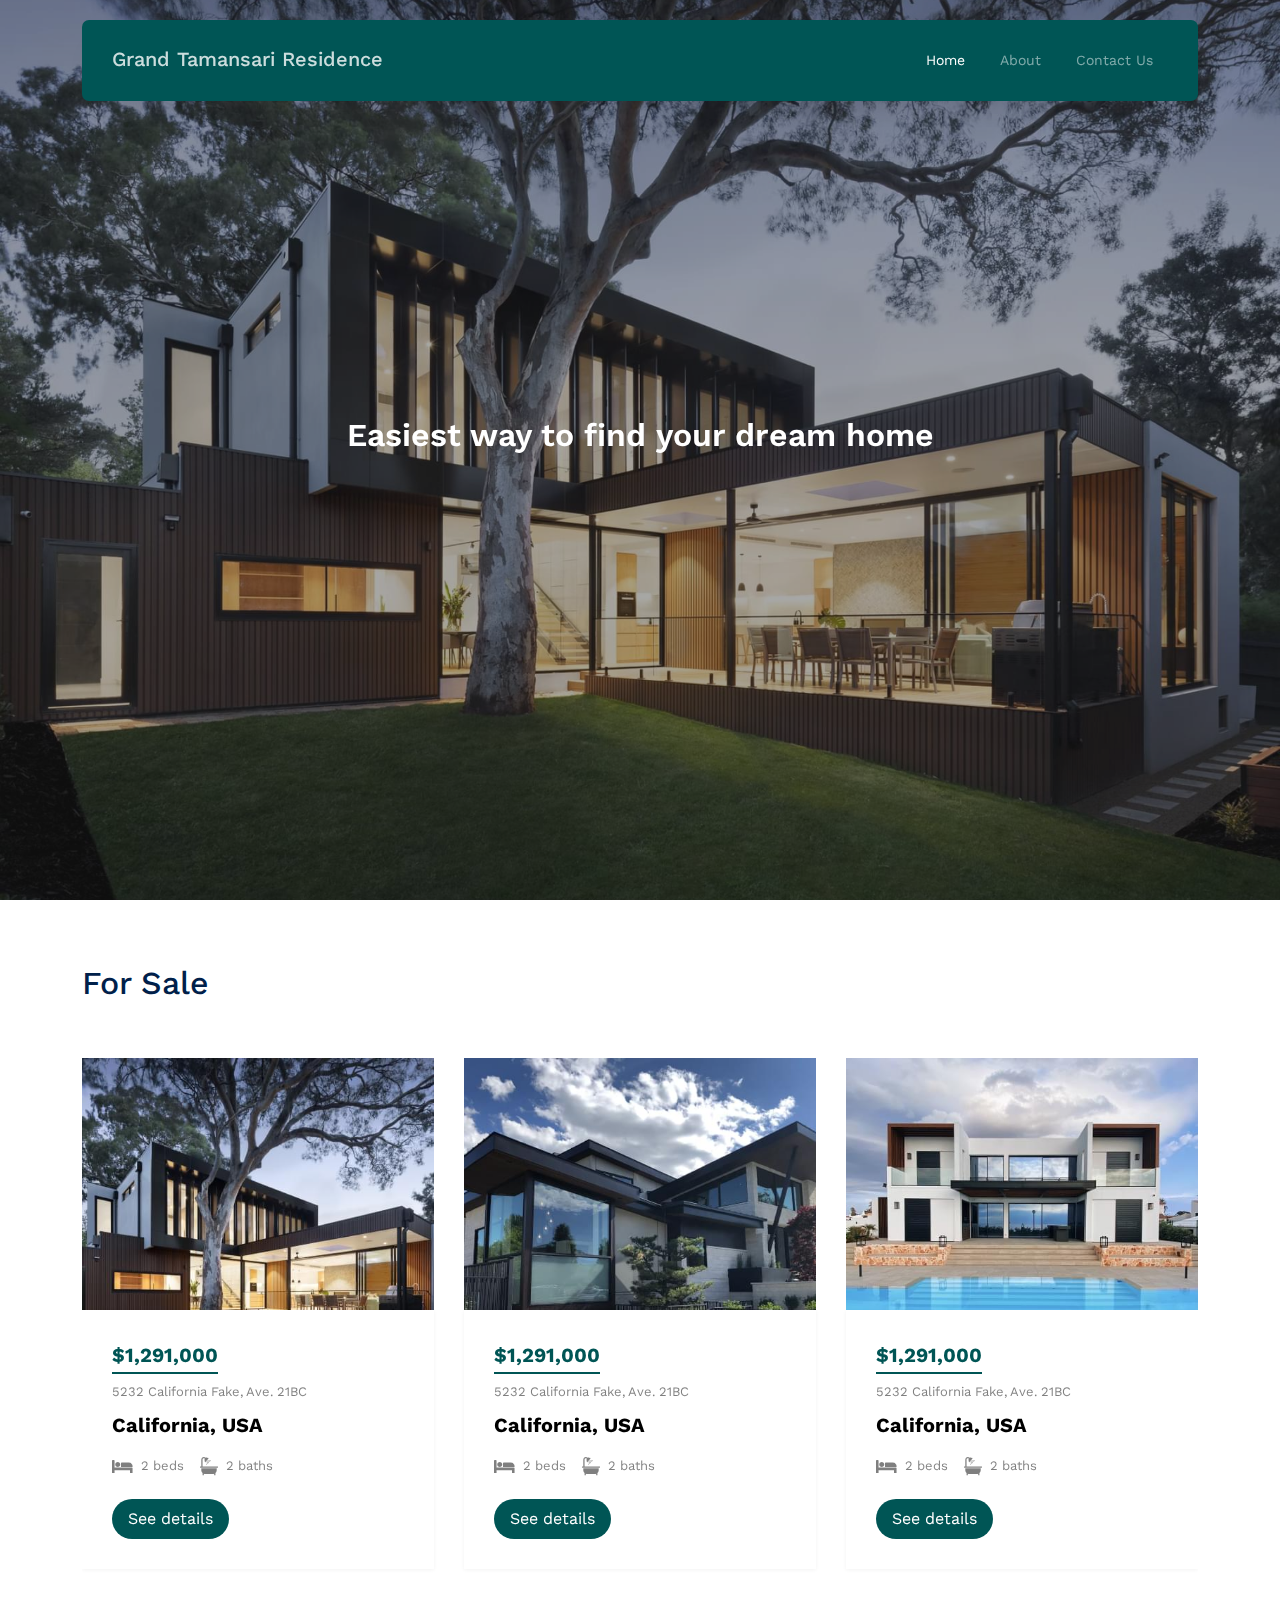
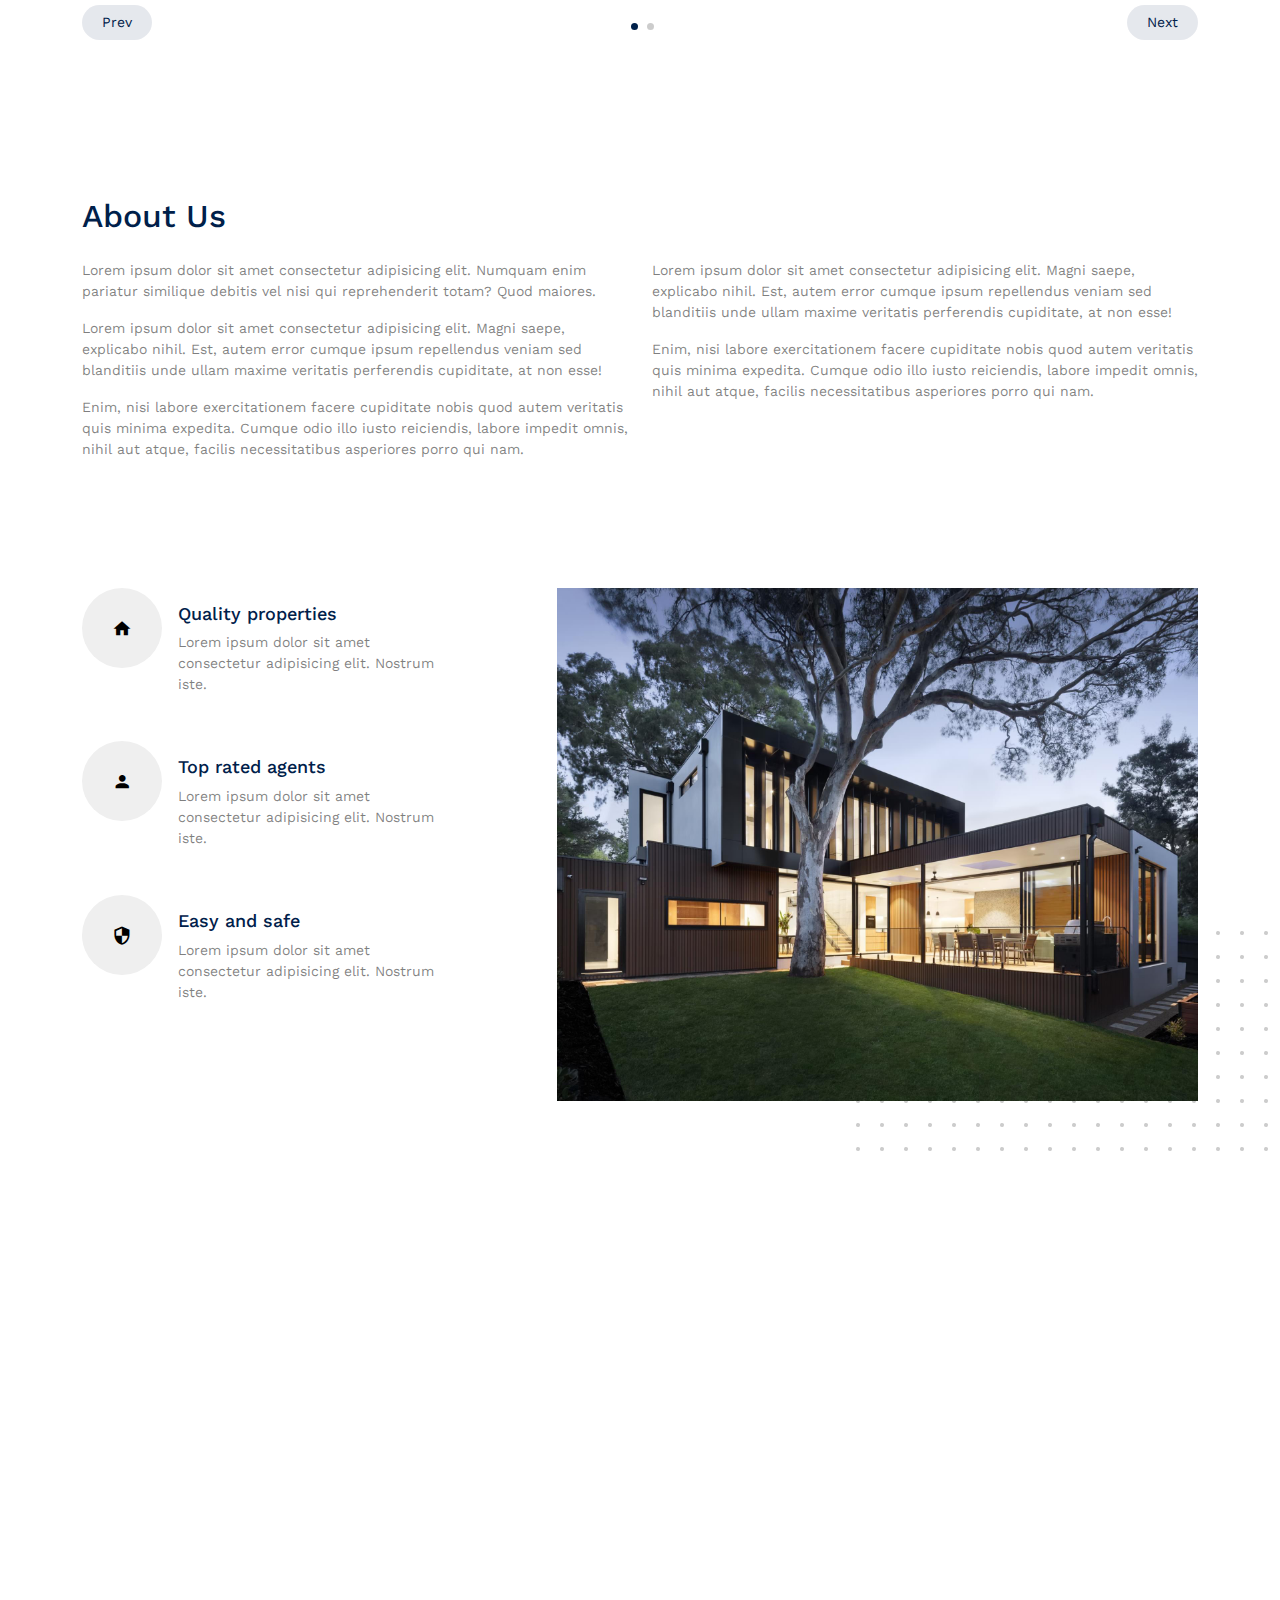
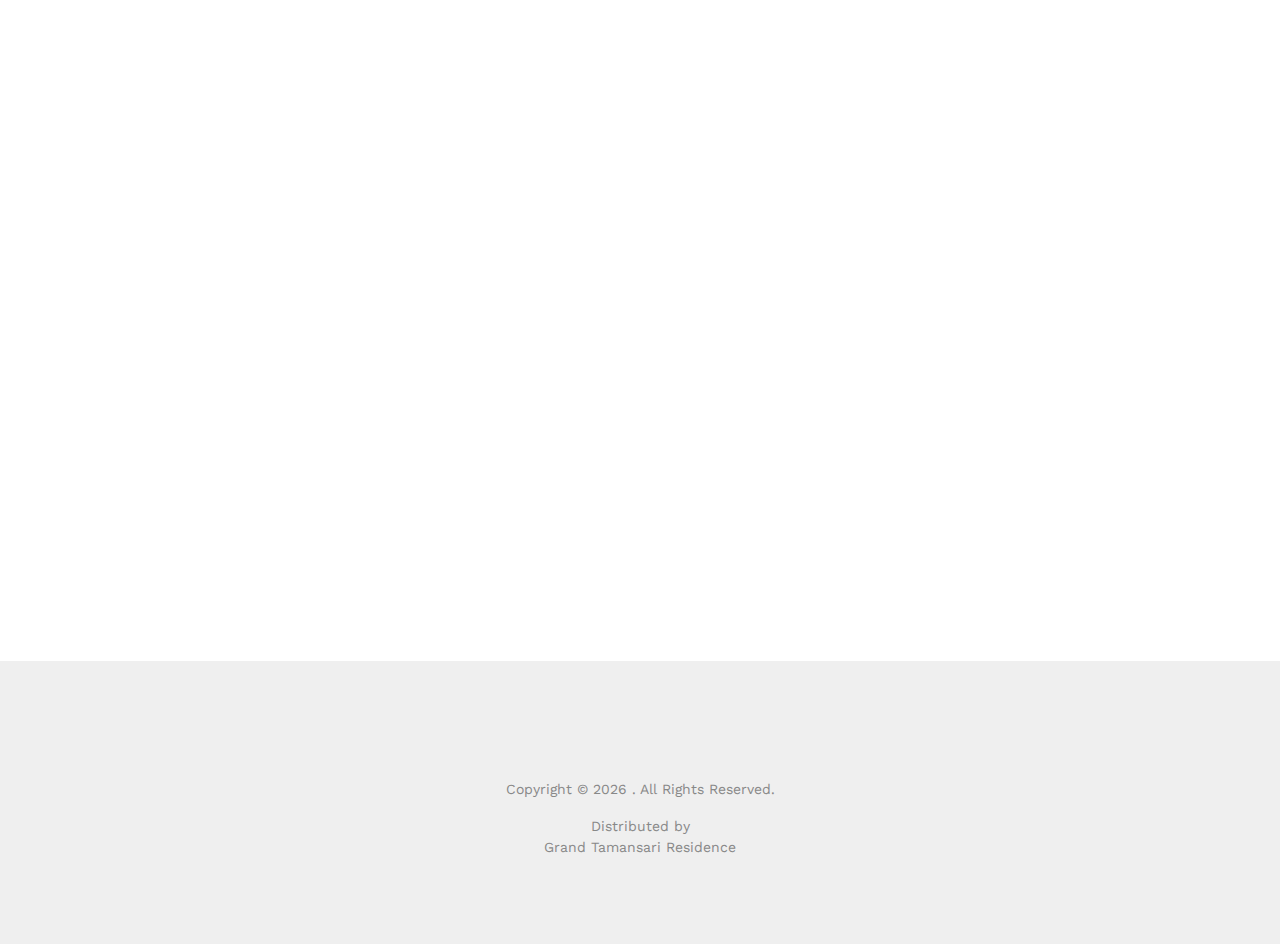
==== commit 9eb905cc: "Fix Navbar1" ====
--- a/index.html
+++ b/index.html
@@ -177,6 +177,34 @@
               <div class="property-item">
                 <a href="property-single.html" class="img">
                   <img src="images/img_4.jpg" alt="Image" class="img-fluid" />
+                </a>
+
+                <div class="property-content">
+                  <div class="price mb-2"><span>$1,291,000</span></div>
+                  <div>
+                    <span class="d-block mb-2 text-black-50">5232 California Fake, Ave. 21BC</span>
+                    <span class="city d-block mb-3">California, USA</span>
+
+                    <div class="specs d-flex mb-4">
+                      <span class="d-block d-flex align-items-center me-3">
+                        <span class="icon-bed me-2"></span>
+                        <span class="caption">2 beds</span>
+                      </span>
+                      <span class="d-block d-flex align-items-center">
+                        <span class="icon-bath me-2"></span>
+                        <span class="caption">2 baths</span>
+                      </span>
+                    </div>
+
+                    <a href="property-single.html" class="btn btn-primary py-2 px-3">See details</a>
+                  </div>
+                </div>
+              </div>
+              <!-- .item -->
+
+              <div class="property-item">
+                <a href="property-single.html" class="img">
+                  <img src="images/img_5.jpg" alt="Image" class="img-fluid" />
                 </a>
 
                 <div class="property-content">
--- a/css/style.css
+++ b/css/style.css
@@ -9192,9 +9192,13 @@
   position: relative; }
 
 .logo {
-  font-size: 24px;
+  font-size: 20px;
+  padding-top: 3.5px;
   color: rgba(255, 255, 255, 0.8) !important;
-  font-weight: 500; }
+  font-weight: 500;
+  width: auto;
+  height: auto;
+}
   .logo:hover {
     color: #fff !important; }
 
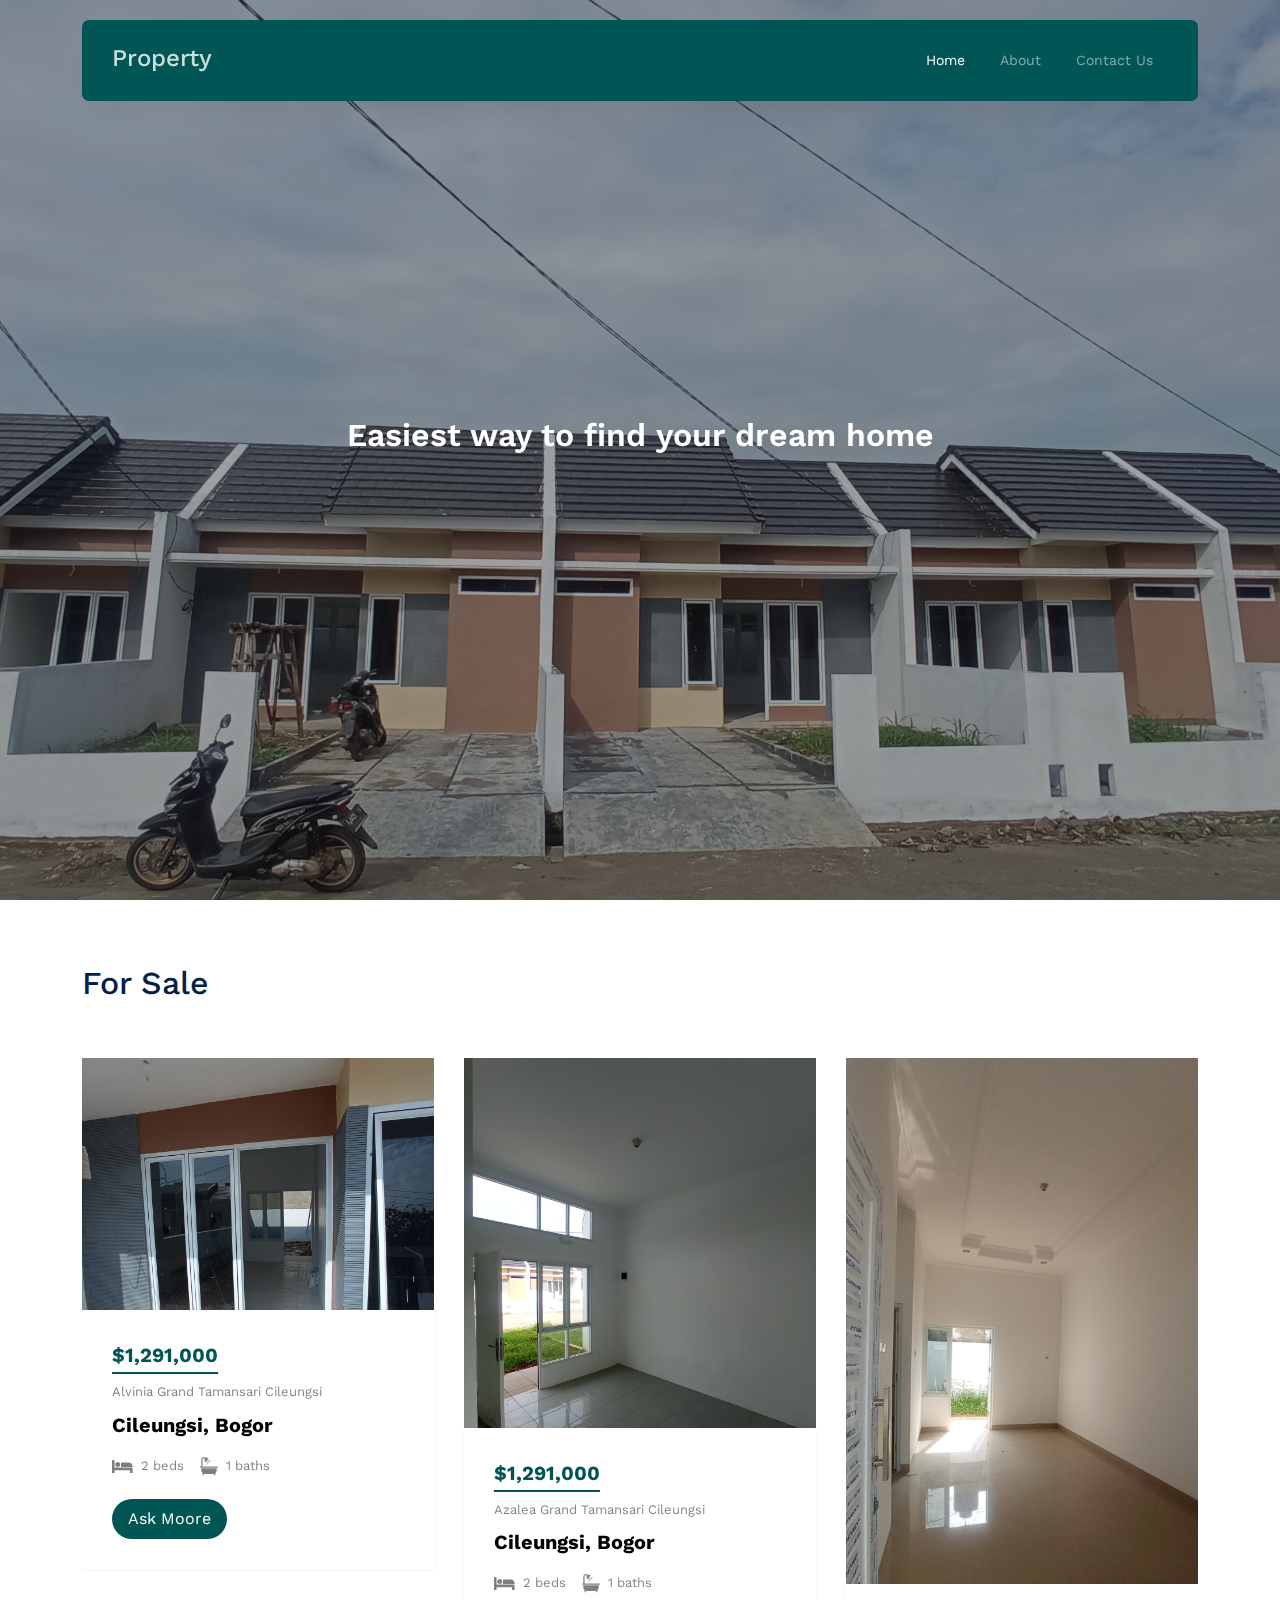
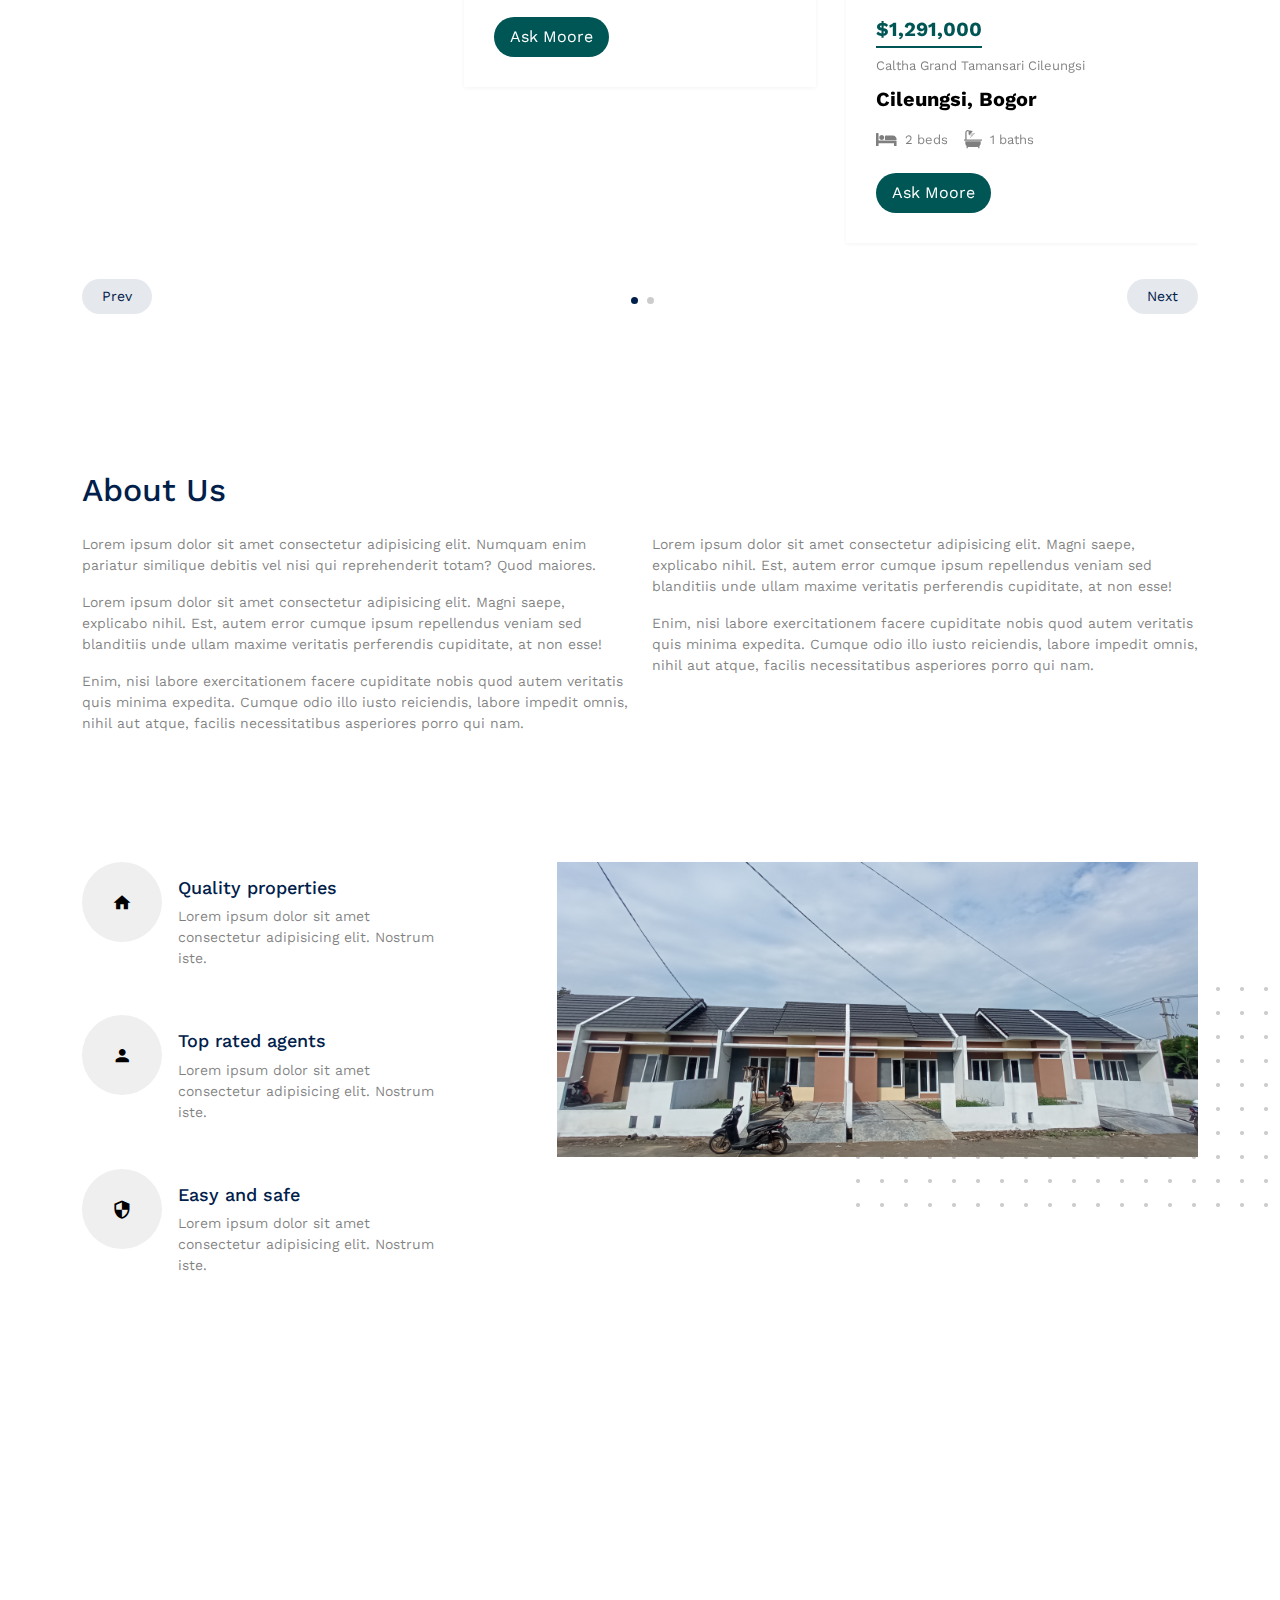
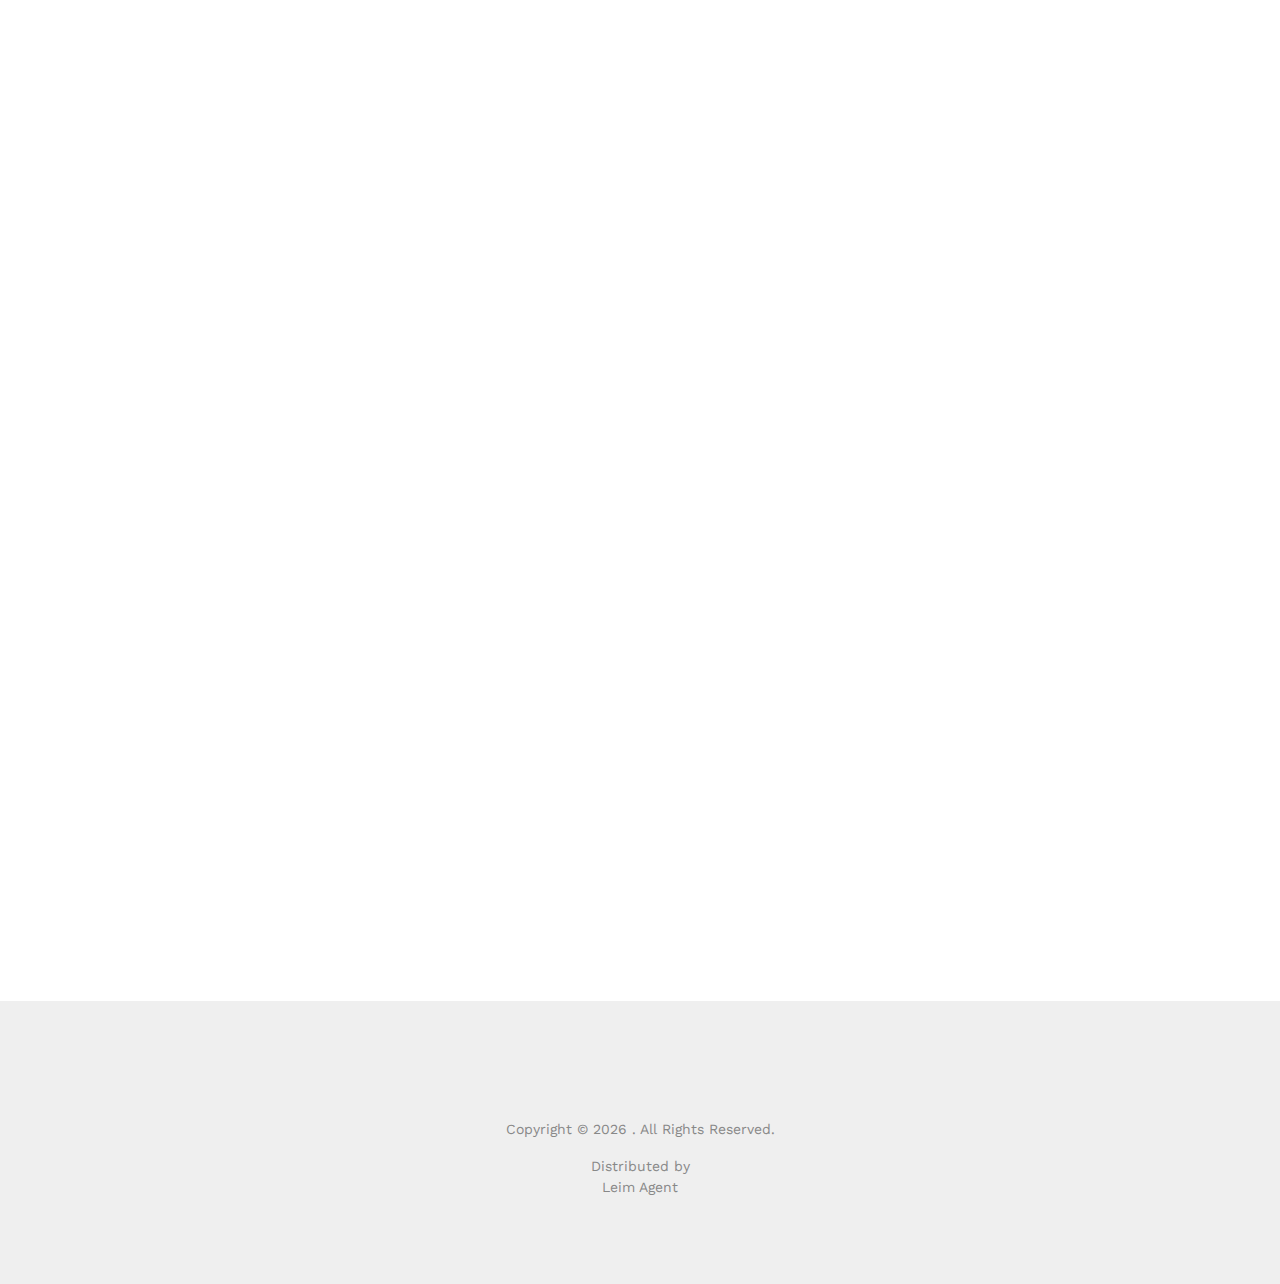
==== commit 8d4ea211: "add some features" ====
--- a/index.html
+++ b/index.html
@@ -22,7 +22,7 @@
   <link rel="stylesheet" href="css/style.css" />
 
   <title>
-
+    Leim Agent
   </title>
 </head>
 
@@ -40,7 +40,7 @@
     <div class="container">
       <div class="menu-bg-wrap">
         <div class="site-navigation">
-          <a href="index.html" class="logo m-0 float-start">Grand Tamansari Residence</a>
+          <a href="index.html" class="logo d-flex m-0 float-start">Property</a>
 
           <ul class="js-clone-nav d-none d-lg-inline-block text-start site-menu float-end">
             <li class="active"><a href="index.html">Home</a></li>
@@ -60,9 +60,9 @@
 
   <div class="hero">
     <div class="hero-slide">
-      <div class="img overlay" style="background-image: url('images/hero_bg_3.jpg')"></div>
-      <div class="img overlay" style="background-image: url('images/hero_bg_2.jpg')"></div>
-      <div class="img overlay" style="background-image: url('images/hero_bg_1.jpg')"></div>
+      <div class="img overlay" style="background-image: url('images/bg1.jpg')"></div>
+      <div class="img overlay" style="background-image: url('images/bg2.jpg')"></div>
+      <div class="img overlay" style="background-image: url('images/bg3.jpg')"></div>
     </div>
 
     <div class="container">
@@ -90,16 +90,17 @@
         <div class="col-12">
           <div class="property-slider-wrap">
             <div class="property-slider">
+              <!-- item -->
               <div class="property-item">
                 <a href="property-single.html" class="img">
-                  <img src="images/img_1.jpg" alt="Image" class="img-fluid" />
+                  <img src="images/ALVINIA/IMG_20220525_093250.jpg" alt="Image" class="img-fluid" />
                 </a>
 
                 <div class="property-content">
                   <div class="price mb-2"><span>$1,291,000</span></div>
                   <div>
-                    <span class="d-block mb-2 text-black-50">5232 California Fake, Ave. 21BC</span>
-                    <span class="city d-block mb-3">California, USA</span>
+                    <span class="d-block mb-2 text-black-50">Alvinia Grand Tamansari Cileungsi</span>
+                    <span class="city d-block mb-3">Cileungsi, Bogor</span>
 
                     <div class="specs d-flex mb-4">
                       <span class="d-block d-flex align-items-center me-3">
@@ -108,11 +109,12 @@
                       </span>
                       <span class="d-block d-flex align-items-center">
                         <span class="icon-bath me-2"></span>
-                        <span class="caption">2 baths</span>
+                        <span class="caption">1 baths</span>
                       </span>
                     </div>
 
-                    <a href="property-single.html" class="btn btn-primary py-2 px-3">See details</a>
+                    <a href="https://api.whatsapp.com/send?phone=6285719889539&text=Hello%20im%20from%20your%20website,%20can%20we%20talk%20moore%20about%20your%20Property"
+                      class="btn btn-primary py-2 px-3">Ask Moore</a>
                   </div>
                 </div>
               </div>
@@ -120,14 +122,14 @@
 
               <div class="property-item">
                 <a href="property-single.html" class="img">
-                  <img src="images/img_2.jpg" alt="Image" class="img-fluid" />
+                  <img src="images/Azalea/Ruang tamu_.jpg" alt="Image" class="img-fluid" />
                 </a>
 
                 <div class="property-content">
                   <div class="price mb-2"><span>$1,291,000</span></div>
                   <div>
-                    <span class="d-block mb-2 text-black-50">5232 California Fake, Ave. 21BC</span>
-                    <span class="city d-block mb-3">California, USA</span>
+                    <span class="d-block mb-2 text-black-50">Azalea Grand Tamansari Cileungsi</span>
+                    <span class="city d-block mb-3">Cileungsi, Bogor</span>
 
                     <div class="specs d-flex mb-4">
                       <span class="d-block d-flex align-items-center me-3">
@@ -136,11 +138,12 @@
                       </span>
                       <span class="d-block d-flex align-items-center">
                         <span class="icon-bath me-2"></span>
-                        <span class="caption">2 baths</span>
+                        <span class="caption">1 baths</span>
                       </span>
                     </div>
 
-                    <a href="property-single.html" class="btn btn-primary py-2 px-3">See details</a>
+                    <a href="https://api.whatsapp.com/send?phone=6285719889539&text=Hello%20im%20from%20your%20website,%20can%20we%20talk%20moore%20about%20your%20Property"
+                      class="btn btn-primary py-2 px-3">Ask Moore</a>
                   </div>
                 </div>
               </div>
@@ -148,14 +151,14 @@
 
               <div class="property-item">
                 <a href="property-single.html" class="img">
-                  <img src="images/img_3.jpg" alt="Image" class="img-fluid" />
+                  <img src="images/Caltha/IMG_20220530_094500.jpg" alt="Image" class="img-fluid" />
                 </a>
 
                 <div class="property-content">
                   <div class="price mb-2"><span>$1,291,000</span></div>
                   <div>
-                    <span class="d-block mb-2 text-black-50">5232 California Fake, Ave. 21BC</span>
-                    <span class="city d-block mb-3">California, USA</span>
+                    <span class="d-block mb-2 text-black-50">Caltha Grand Tamansari Cileungsi</span>
+                    <span class="city d-block mb-3">Cileungsi, Bogor</span>
 
                     <div class="specs d-flex mb-4">
                       <span class="d-block d-flex align-items-center me-3">
@@ -164,11 +167,12 @@
                       </span>
                       <span class="d-block d-flex align-items-center">
                         <span class="icon-bath me-2"></span>
-                        <span class="caption">2 baths</span>
+                        <span class="caption">1 baths</span>
                       </span>
                     </div>
 
-                    <a href="property-single.html" class="btn btn-primary py-2 px-3">See details</a>
+                    <a href="https://api.whatsapp.com/send?phone=6285719889539&text=Hello%20im%20from%20your%20website,%20can%20we%20talk%20moore%20about%20your%20Property"
+                      class="btn btn-primary py-2 px-3">Ask Moore</a>
                   </div>
                 </div>
               </div>
@@ -176,14 +180,14 @@
 
               <div class="property-item">
                 <a href="property-single.html" class="img">
-                  <img src="images/img_4.jpg" alt="Image" class="img-fluid" />
+                  <img src="images/Salvinia/IMG_20220530_093908.jpg" alt="Image" class="img-fluid" />
                 </a>
 
                 <div class="property-content">
                   <div class="price mb-2"><span>$1,291,000</span></div>
                   <div>
-                    <span class="d-block mb-2 text-black-50">5232 California Fake, Ave. 21BC</span>
-                    <span class="city d-block mb-3">California, USA</span>
+                    <span class="d-block mb-2 text-black-50">Salvinia Grand Tamansari Cileungsi</span>
+                    <span class="city d-block mb-3">Cileungsi, Bogor</span>
 
                     <div class="specs d-flex mb-4">
                       <span class="d-block d-flex align-items-center me-3">
@@ -192,39 +196,12 @@
                       </span>
                       <span class="d-block d-flex align-items-center">
                         <span class="icon-bath me-2"></span>
-                        <span class="caption">2 baths</span>
+                        <span class="caption">1 baths</span>
                       </span>
                     </div>
 
-                    <a href="property-single.html" class="btn btn-primary py-2 px-3">See details</a>
-                  </div>
-                </div>
-              </div>
-              <!-- .item -->
-
-              <div class="property-item">
-                <a href="property-single.html" class="img">
-                  <img src="images/img_5.jpg" alt="Image" class="img-fluid" />
-                </a>
-
-                <div class="property-content">
-                  <div class="price mb-2"><span>$1,291,000</span></div>
-                  <div>
-                    <span class="d-block mb-2 text-black-50">5232 California Fake, Ave. 21BC</span>
-                    <span class="city d-block mb-3">California, USA</span>
-
-                    <div class="specs d-flex mb-4">
-                      <span class="d-block d-flex align-items-center me-3">
-                        <span class="icon-bed me-2"></span>
-                        <span class="caption">2 beds</span>
-                      </span>
-                      <span class="d-block d-flex align-items-center">
-                        <span class="icon-bath me-2"></span>
-                        <span class="caption">2 baths</span>
-                      </span>
-                    </div>
-
-                    <a href="property-single.html" class="btn btn-primary py-2 px-3">See details</a>
+                    <a href="https://api.whatsapp.com/send?phone=6285719889539&text=Hello%20im%20from%20your%20website,%20can%20we%20talk%20moore%20about%20your%20Property"
+                      class="btn btn-primary py-2 px-3">Ask Moore</a>
                   </div>
                 </div>
               </div>
@@ -290,7 +267,7 @@
       <div class="row justify-content-between mb-5">
         <div class="col-lg-7 mb-5 mb-lg-0 order-lg-2">
           <div class="img-about dots">
-            <img src="images/hero_bg_3.jpg" alt="Image" class="img-fluid" />
+            <img src="images/bg1.jpg" alt="Image" class="img-fluid" />
           </div>
         </div>
         <div class="col-lg-4">
@@ -341,13 +318,13 @@
     <div class="container">
       <div class="row">
         <div class="col-md-4" data-aos="fade-up" data-aos-delay="0">
-          <img src="images/img_1.jpg" alt="Image" class="img-fluid" />
+          <img src="images/bg1.jpg" alt="Image" class="img-fluid" />
         </div>
         <div class="col-md-4 mt-lg-5" data-aos="fade-up" data-aos-delay="100">
-          <img src="images/img_3.jpg" alt="Image" class="img-fluid" />
+          <img src="images/bg2.jpg" alt="Image" class="img-fluid" />
         </div>
         <div class="col-md-4" data-aos="fade-up" data-aos-delay="200">
-          <img src="images/img_2.jpg" alt="Image" class="img-fluid" />
+          <img src="images/bg3.jpg" alt="Image" class="img-fluid" />
         </div>
       </div>
     </div>
@@ -365,8 +342,8 @@
               <i class="icon-room"></i>
               <h4 class="mb-2">Location:</h4>
               <p>
-                43 Raymouth Rd. Baltemoer,<br />
-                London 3910
+                Perumahan Grand Tamansari Residence 18, Taman Sari, Kec. Setu, Kabupaten Bekasi,<br />
+                Jawa Barat 17320
               </p>
             </div>
 
@@ -375,7 +352,7 @@
               <h4 class="mb-2">Open Hours:</h4>
               <p>
                 Sunday-Friday:<br />
-                11:00 AM - 2300 PM
+                09:00 AM - 08:00 PM
               </p>
             </div>
 
@@ -388,7 +365,7 @@
             <div class="phone mt-4">
               <i class="icon-phone"></i>
               <h4 class="mb-2">Call:</h4>
-              <p>+1 1234 55488 55</p>
+              <p>+62 857-1988-9539</p>
             </div>
           </div>
         </div>
@@ -432,7 +409,7 @@
           </p>
           <div>
             Distributed by
-            <p>Grand Tamansari Residence</p>
+            <p>Leim Agent</p>
           </div>
         </div>
       </div>
--- a/css/style.css
+++ b/css/style.css
@@ -487,8 +487,11 @@
     content: "\2014\00A0"; }
 
 .img-fluid {
+  height: auto;
+  width: auto;
+  max-height: 100%;
   max-width: 100%;
-  height: auto; }
+}
 
 .img-thumbnail {
   padding: 0.25rem;
@@ -9192,8 +9195,7 @@
   position: relative; }
 
 .logo {
-  font-size: 20px;
-  padding-top: 3.5px;
+  font-size: 24px;
   color: rgba(255, 255, 255, 0.8) !important;
   font-weight: 500;
   width: auto;
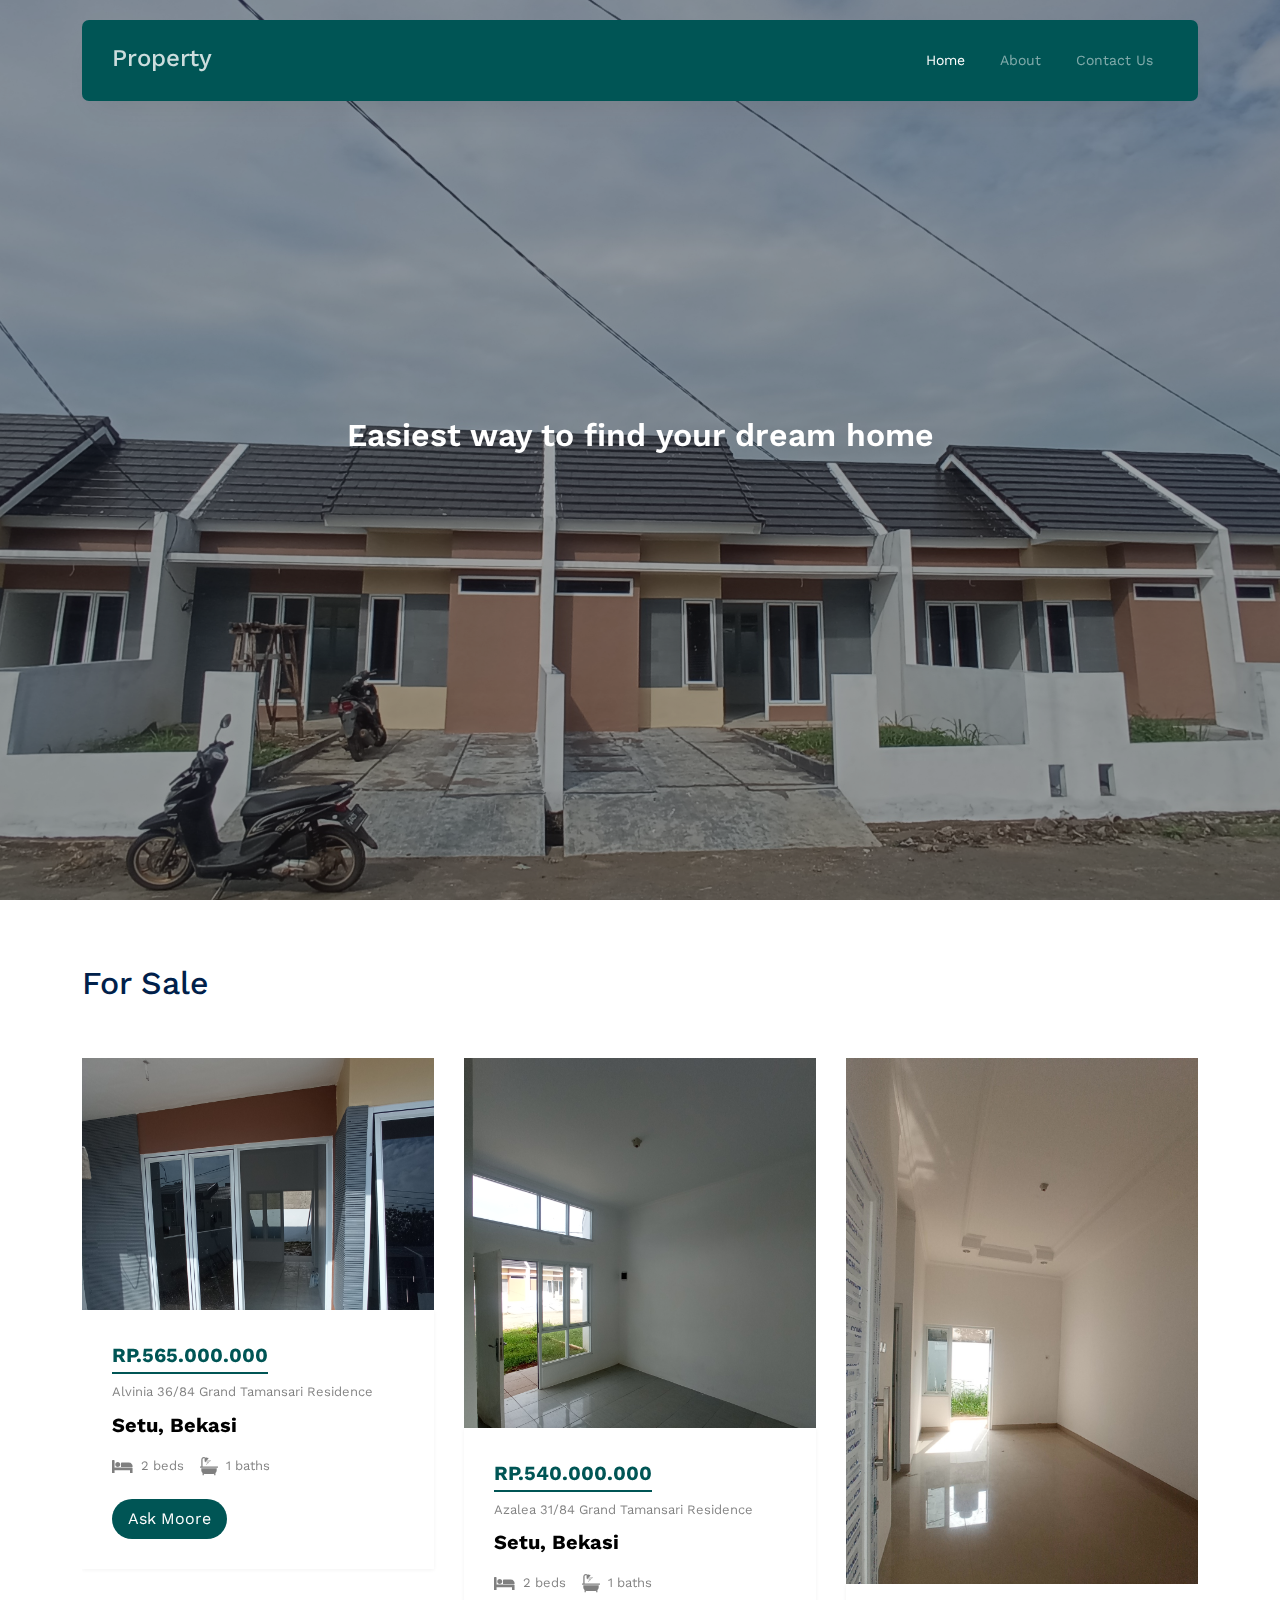
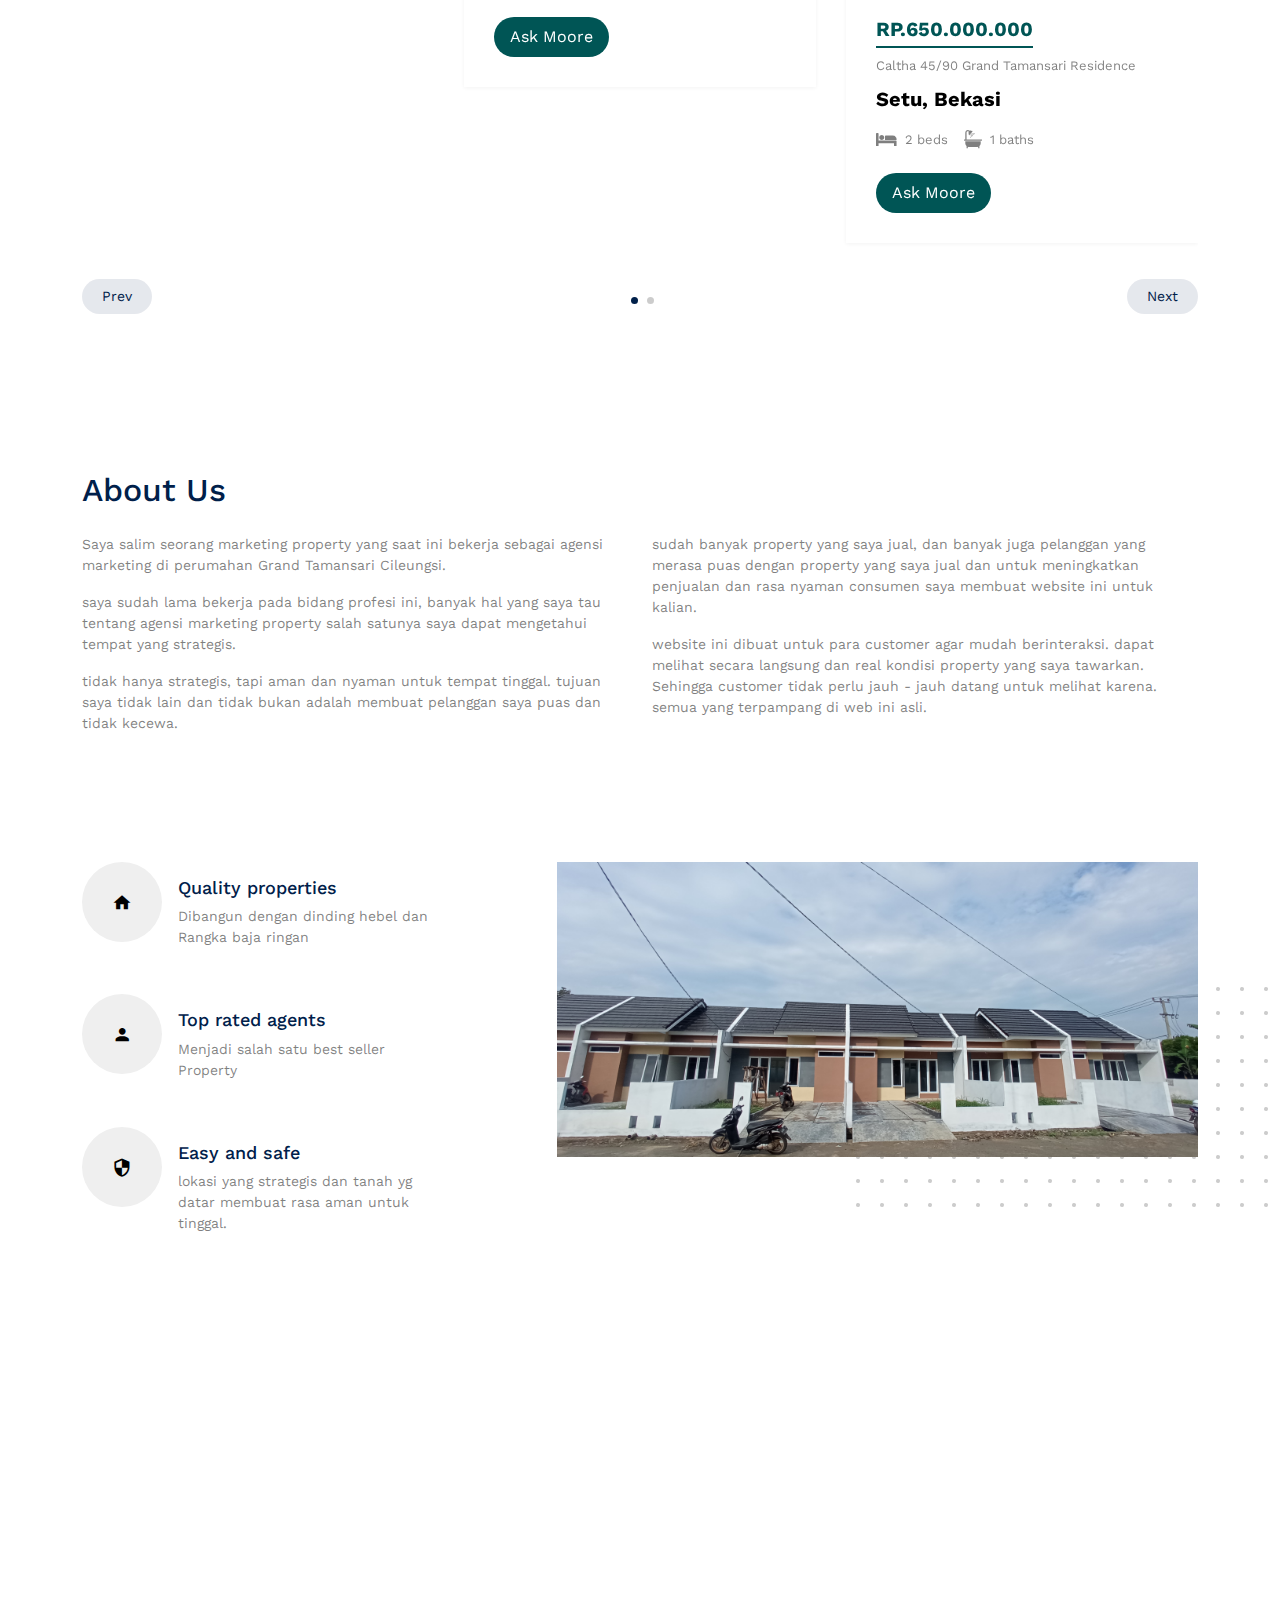
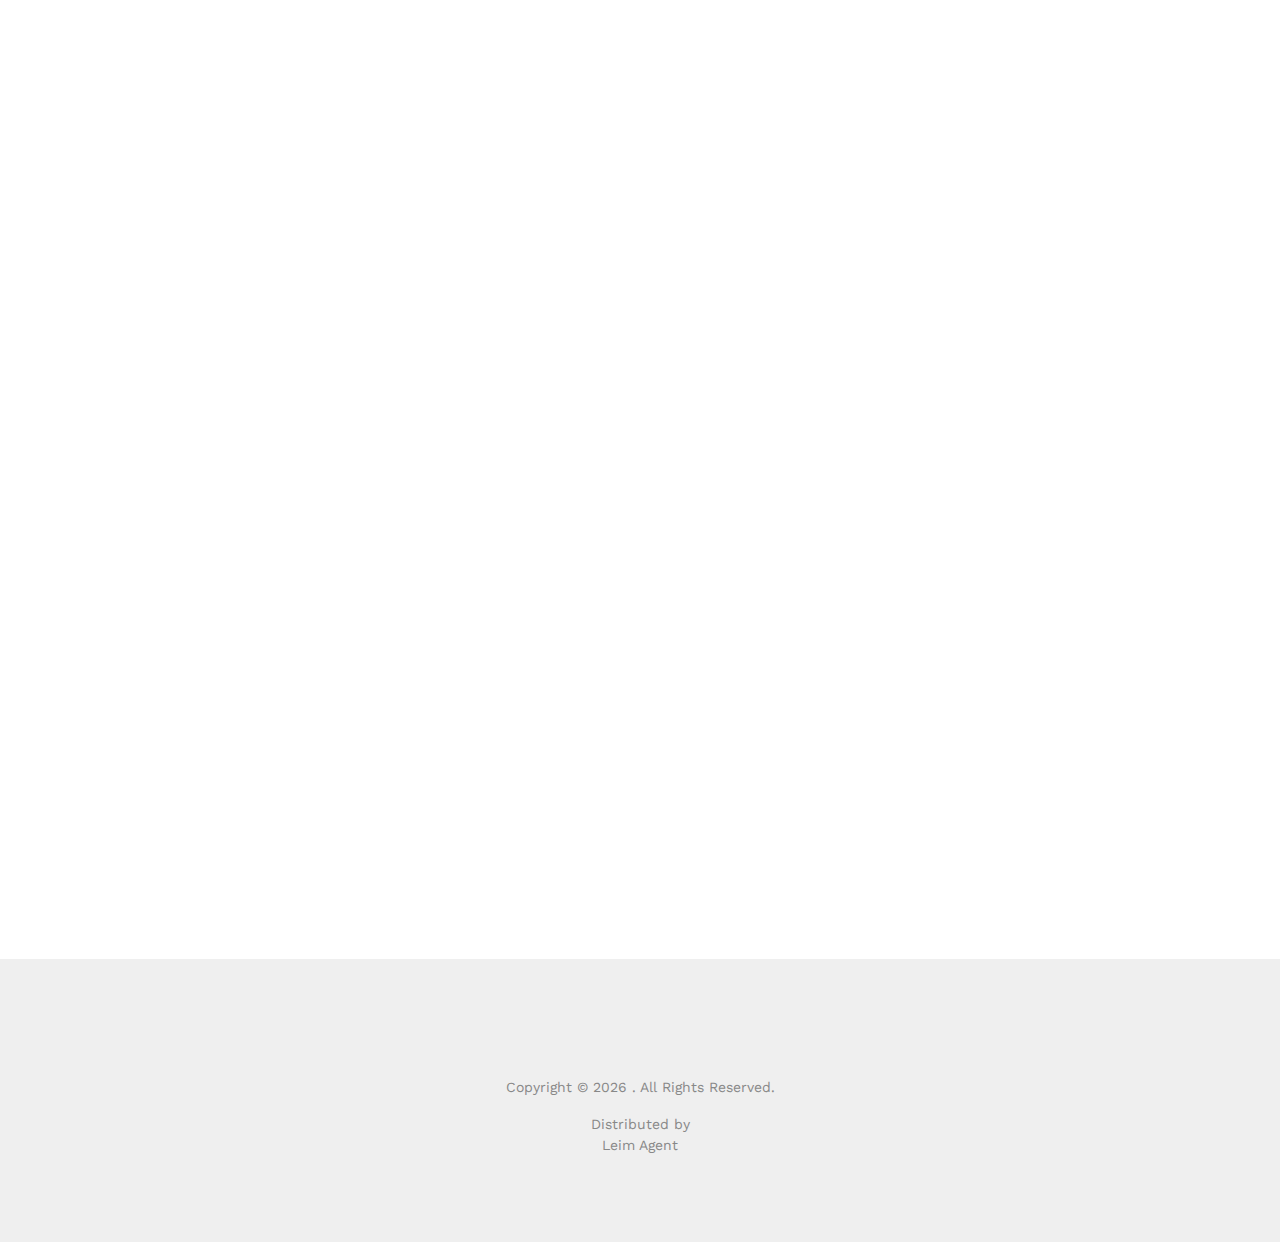
==== commit be255335: "add word" ====
--- a/index.html
+++ b/index.html
@@ -97,10 +97,10 @@
                 </a>
 
                 <div class="property-content">
-                  <div class="price mb-2"><span>$1,291,000</span></div>
+                  <div class="price mb-2"><span>RP.565.000.000 </span></div>
                   <div>
-                    <span class="d-block mb-2 text-black-50">Alvinia Grand Tamansari Cileungsi</span>
-                    <span class="city d-block mb-3">Cileungsi, Bogor</span>
+                    <span class="d-block mb-2 text-black-50">Alvinia 36/84 Grand Tamansari Residence</span>
+                    <span class="city d-block mb-3">Setu, Bekasi</span>
 
                     <div class="specs d-flex mb-4">
                       <span class="d-block d-flex align-items-center me-3">
@@ -126,10 +126,10 @@
                 </a>
 
                 <div class="property-content">
-                  <div class="price mb-2"><span>$1,291,000</span></div>
+                  <div class="price mb-2"><span>RP.540.000.000</span></div>
                   <div>
-                    <span class="d-block mb-2 text-black-50">Azalea Grand Tamansari Cileungsi</span>
-                    <span class="city d-block mb-3">Cileungsi, Bogor</span>
+                    <span class="d-block mb-2 text-black-50">Azalea 31/84 Grand Tamansari Residence</span>
+                    <span class="city d-block mb-3">Setu, Bekasi</span>
 
                     <div class="specs d-flex mb-4">
                       <span class="d-block d-flex align-items-center me-3">
@@ -155,10 +155,10 @@
                 </a>
 
                 <div class="property-content">
-                  <div class="price mb-2"><span>$1,291,000</span></div>
+                  <div class="price mb-2"><span>RP.650.000.000</span></div>
                   <div>
-                    <span class="d-block mb-2 text-black-50">Caltha Grand Tamansari Cileungsi</span>
-                    <span class="city d-block mb-3">Cileungsi, Bogor</span>
+                    <span class="d-block mb-2 text-black-50">Caltha 45/90 Grand Tamansari Residence</span>
+                    <span class="city d-block mb-3">Setu, Bekasi</span>
 
                     <div class="specs d-flex mb-4">
                       <span class="d-block d-flex align-items-center me-3">
@@ -184,10 +184,10 @@
                 </a>
 
                 <div class="property-content">
-                  <div class="price mb-2"><span>$1,291,000</span></div>
+                  <div class="price mb-2"><span>RP.790.000.000</span></div>
                   <div>
-                    <span class="d-block mb-2 text-black-50">Salvinia Grand Tamansari Cileungsi</span>
-                    <span class="city d-block mb-3">Cileungsi, Bogor</span>
+                    <span class="d-block mb-2 text-black-50">Salvinia 54/90 Grand Tamansari Residence</span>
+                    <span class="city d-block mb-3">Setu, Bekasi</span>
 
                     <div class="specs d-flex mb-4">
                       <span class="d-block d-flex align-items-center me-3">
@@ -227,35 +227,33 @@
         </div>
         <div class="col-lg-6">
           <p class="text-black-50">
-            Lorem ipsum dolor sit amet consectetur adipisicing elit. Numquam
-            enim pariatur similique debitis vel nisi qui reprehenderit totam?
-            Quod maiores.
+            Saya salim seorang marketing property yang saat ini
+            bekerja sebagai agensi marketing di perumahan
+            Grand Tamansari Cileungsi.
           </p>
           <p class="text-black-50">
-            Lorem ipsum dolor sit amet consectetur adipisicing elit. Magni
-            saepe, explicabo nihil. Est, autem error cumque ipsum repellendus
-            veniam sed blanditiis unde ullam maxime veritatis perferendis
-            cupiditate, at non esse!
+            saya sudah lama bekerja pada bidang profesi ini,
+            banyak hal yang saya tau tentang agensi marketing property
+            salah satunya saya dapat mengetahui tempat yang strategis.
           </p>
           <p class="text-black-50">
-            Enim, nisi labore exercitationem facere cupiditate nobis quod
-            autem veritatis quis minima expedita. Cumque odio illo iusto
-            reiciendis, labore impedit omnis, nihil aut atque, facilis
-            necessitatibus asperiores porro qui nam.
+            tidak hanya strategis, tapi aman dan nyaman untuk tempat
+            tinggal. tujuan saya tidak lain dan tidak bukan adalah
+            membuat pelanggan saya puas dan tidak kecewa.
           </p>
         </div>
         <div class="col-lg-6">
           <p class="text-black-50">
-            Lorem ipsum dolor sit amet consectetur adipisicing elit. Magni
-            saepe, explicabo nihil. Est, autem error cumque ipsum repellendus
-            veniam sed blanditiis unde ullam maxime veritatis perferendis
-            cupiditate, at non esse!
+            sudah banyak property yang saya jual, dan banyak juga
+            pelanggan yang merasa puas dengan property yang saya jual
+            dan untuk meningkatkan penjualan dan rasa nyaman consumen
+            saya membuat website ini untuk kalian.
           </p>
           <p class="text-black-50">
-            Enim, nisi labore exercitationem facere cupiditate nobis quod
-            autem veritatis quis minima expedita. Cumque odio illo iusto
-            reiciendis, labore impedit omnis, nihil aut atque, facilis
-            necessitatibus asperiores porro qui nam.
+            website ini dibuat untuk para customer agar mudah berinteraksi.
+            dapat melihat secara langsung dan real kondisi property yang
+            saya tawarkan. Sehingga customer tidak perlu jauh - jauh datang
+            untuk melihat karena. semua yang terpampang di web ini asli.
           </p>
         </div>
       </div>
@@ -278,8 +276,8 @@
             <div class="feature-text">
               <h3 class="heading">Quality properties</h3>
               <p class="text-black-50">
-                Lorem ipsum dolor sit amet consectetur adipisicing elit.
-                Nostrum iste.
+                Dibangun dengan dinding hebel dan
+                Rangka baja ringan
               </p>
             </div>
           </div>
@@ -291,8 +289,8 @@
             <div class="feature-text">
               <h3 class="heading">Top rated agents</h3>
               <p class="text-black-50">
-                Lorem ipsum dolor sit amet consectetur adipisicing elit.
-                Nostrum iste.
+                Menjadi salah satu best seller
+                Property
               </p>
             </div>
           </div>
@@ -304,8 +302,8 @@
             <div class="feature-text">
               <h3 class="heading">Easy and safe</h3>
               <p class="text-black-50">
-                Lorem ipsum dolor sit amet consectetur adipisicing elit.
-                Nostrum iste.
+                lokasi yang strategis dan tanah yg datar
+                membuat rasa aman untuk tinggal.
               </p>
             </div>
           </div>
@@ -359,7 +357,7 @@
             <div class="email mt-4">
               <i class="icon-envelope"></i>
               <h4 class="mb-2">Email:</h4>
-              <p>info@Untree.co</p>
+              <p>Salimssg12@gmail.com</p>
             </div>
 
             <div class="phone mt-4">
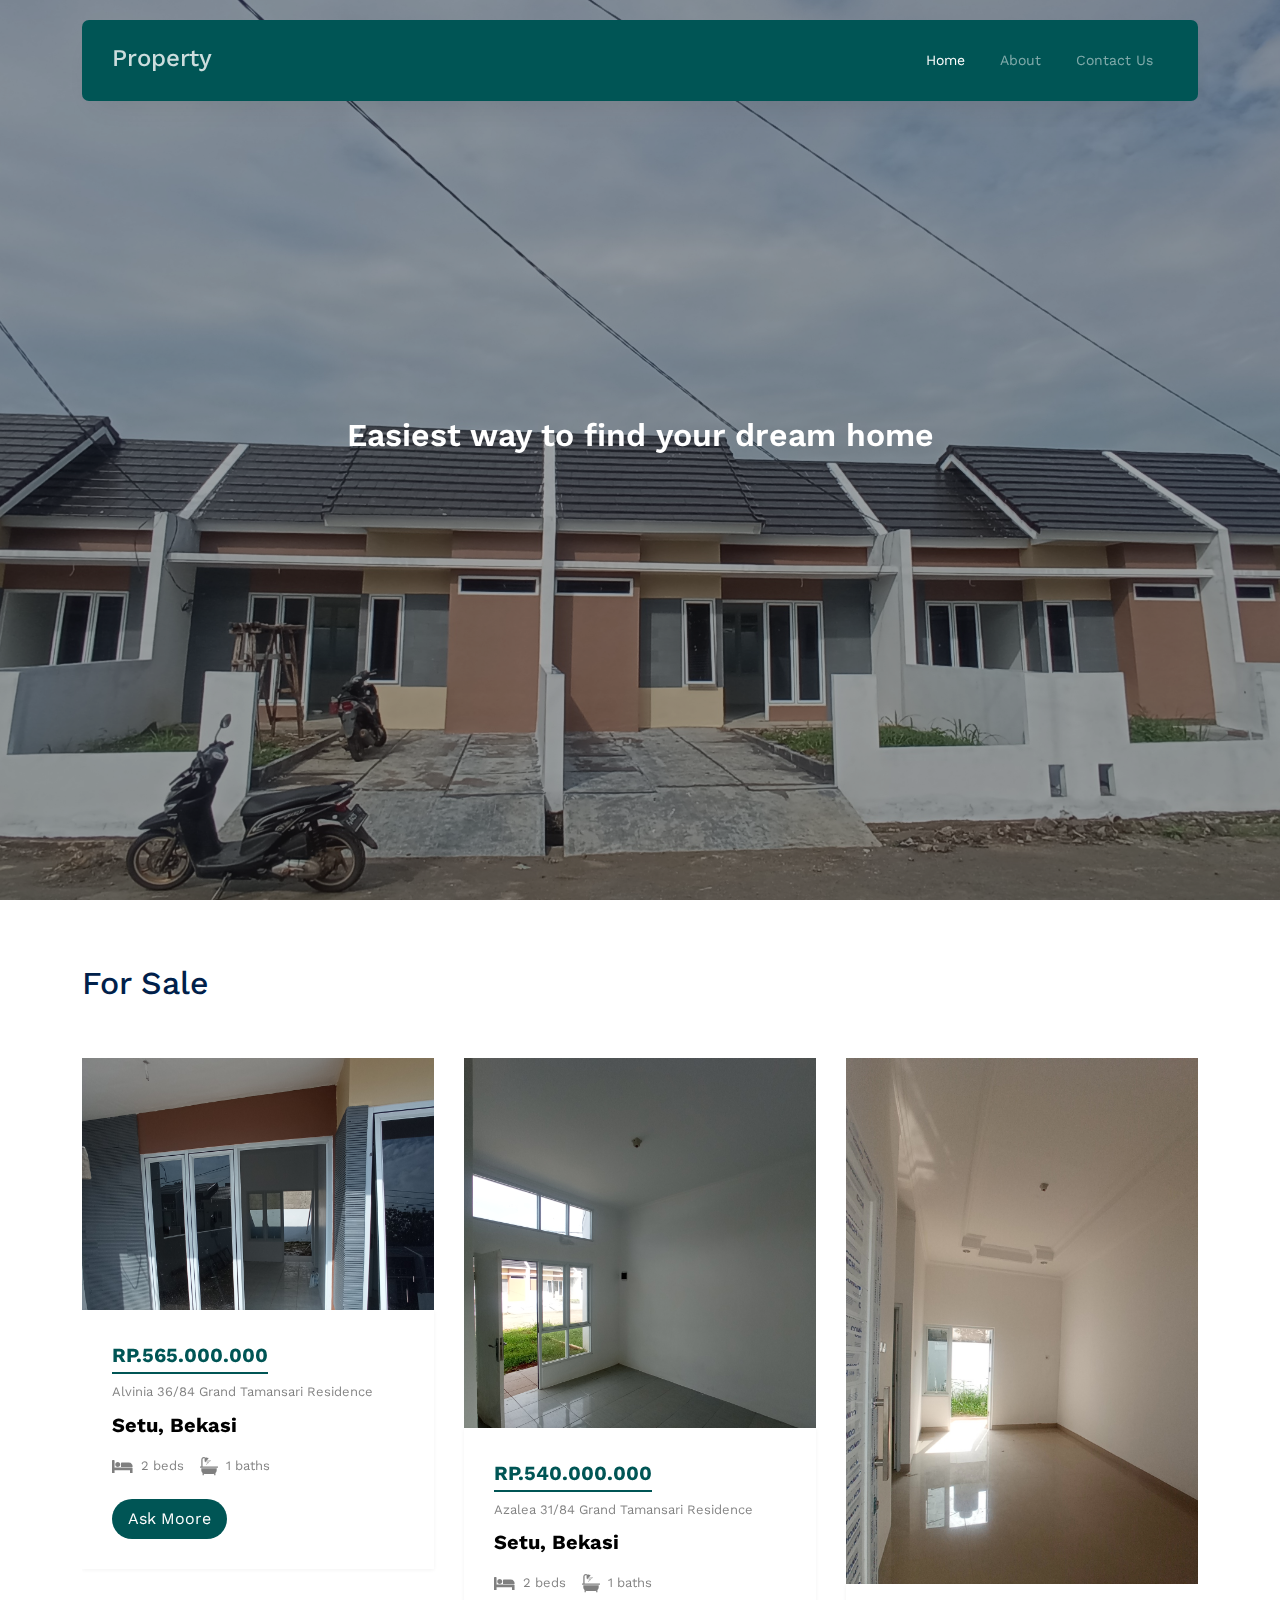
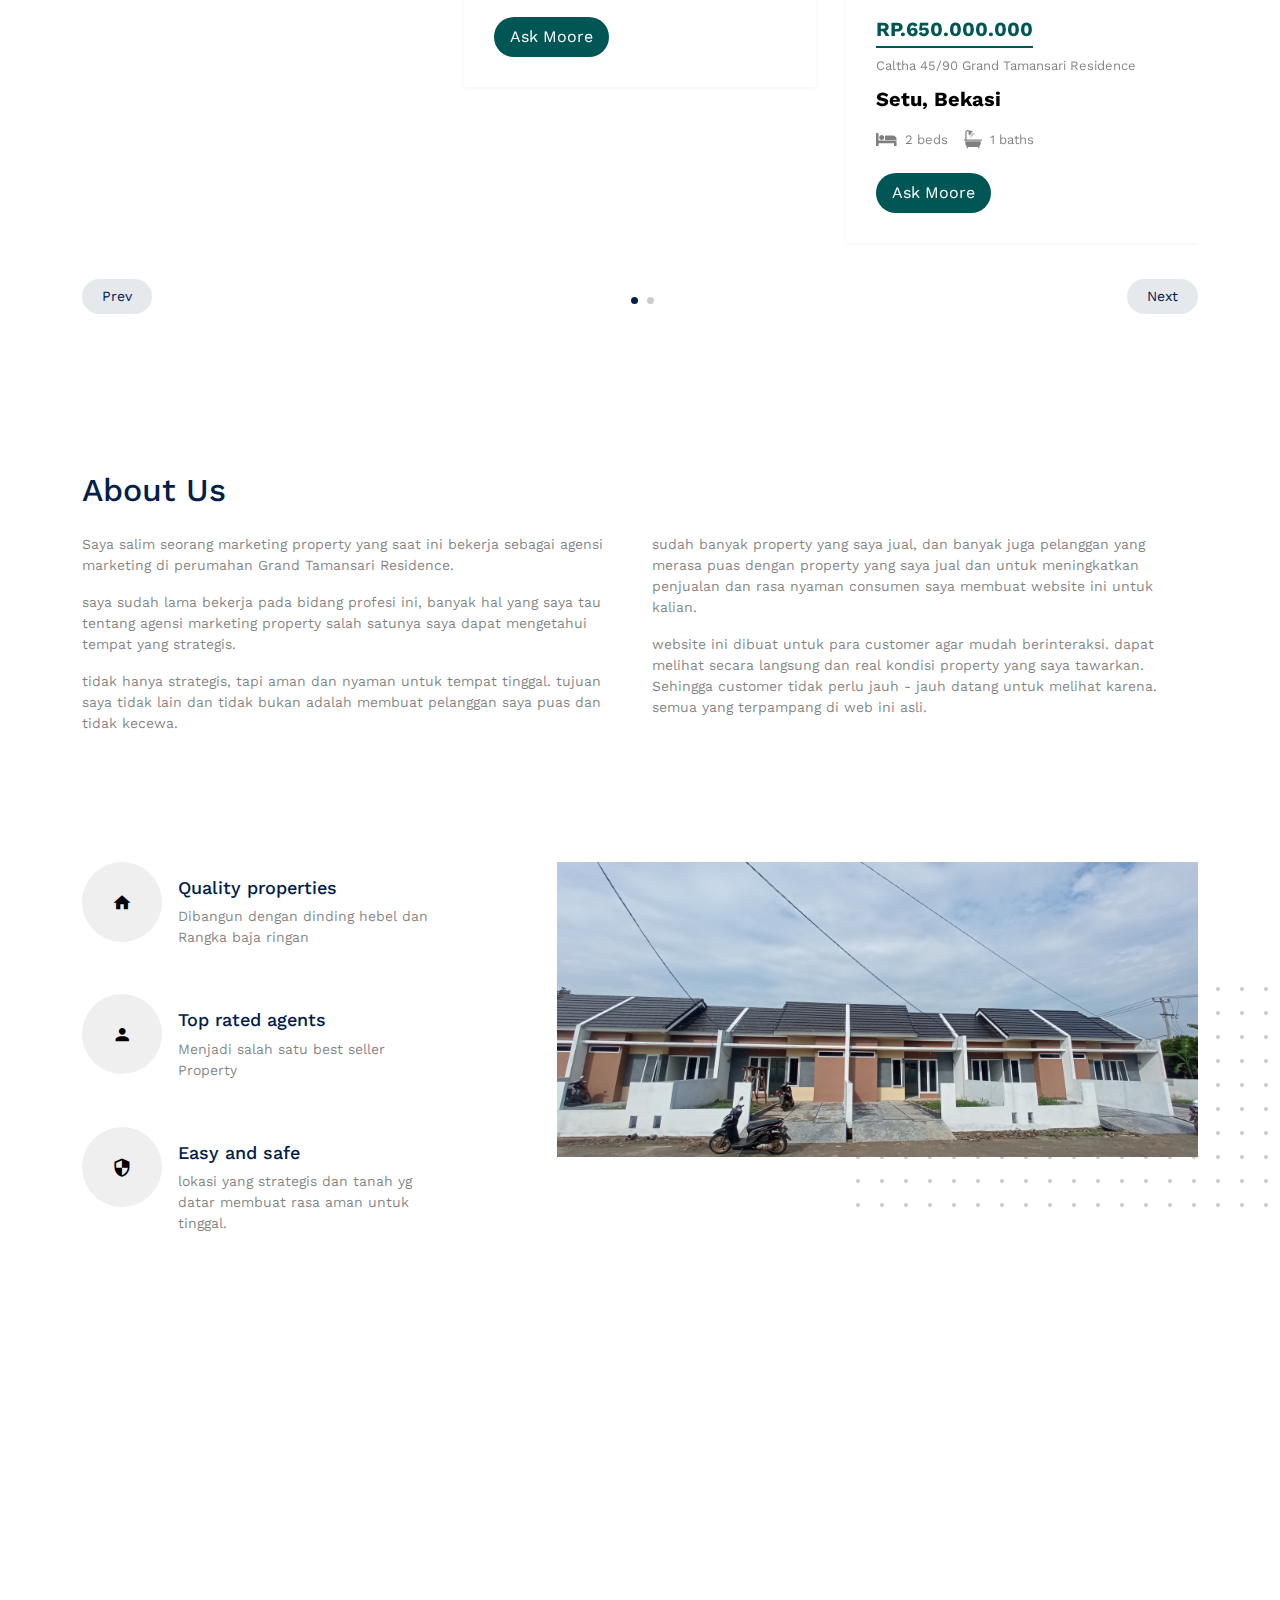
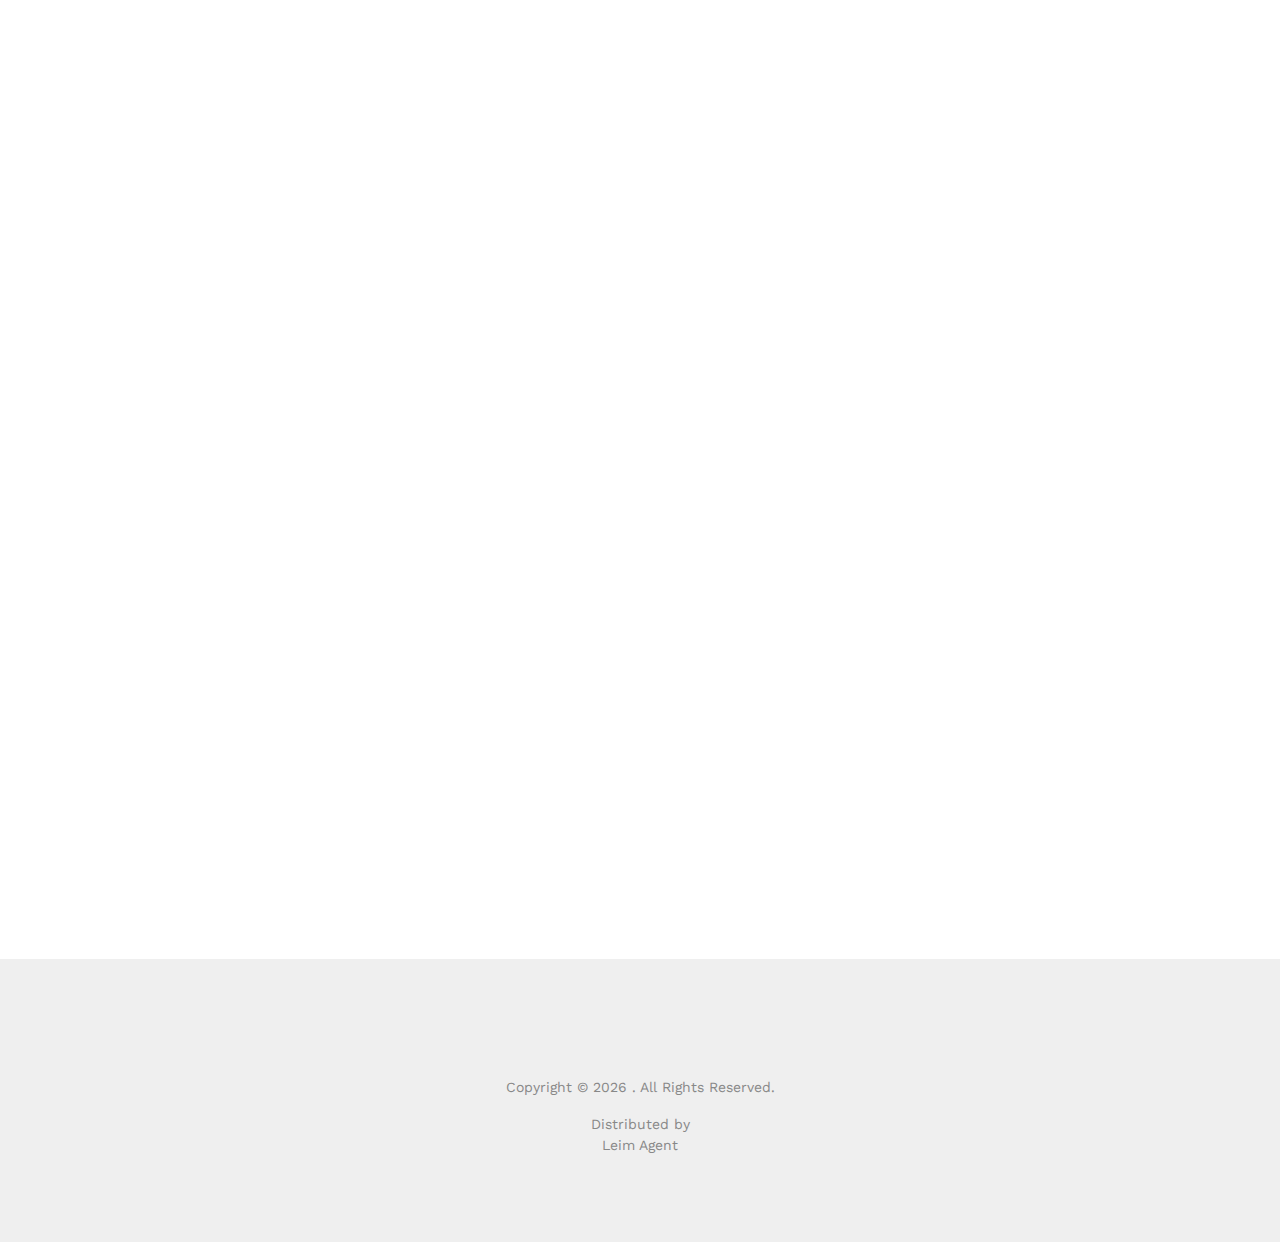
==== commit b5661aa8: "fix word" ====
--- a/index.html
+++ b/index.html
@@ -229,7 +229,7 @@
           <p class="text-black-50">
             Saya salim seorang marketing property yang saat ini
             bekerja sebagai agensi marketing di perumahan
-            Grand Tamansari Cileungsi.
+            Grand Tamansari Residence.
           </p>
           <p class="text-black-50">
             saya sudah lama bekerja pada bidang profesi ini,
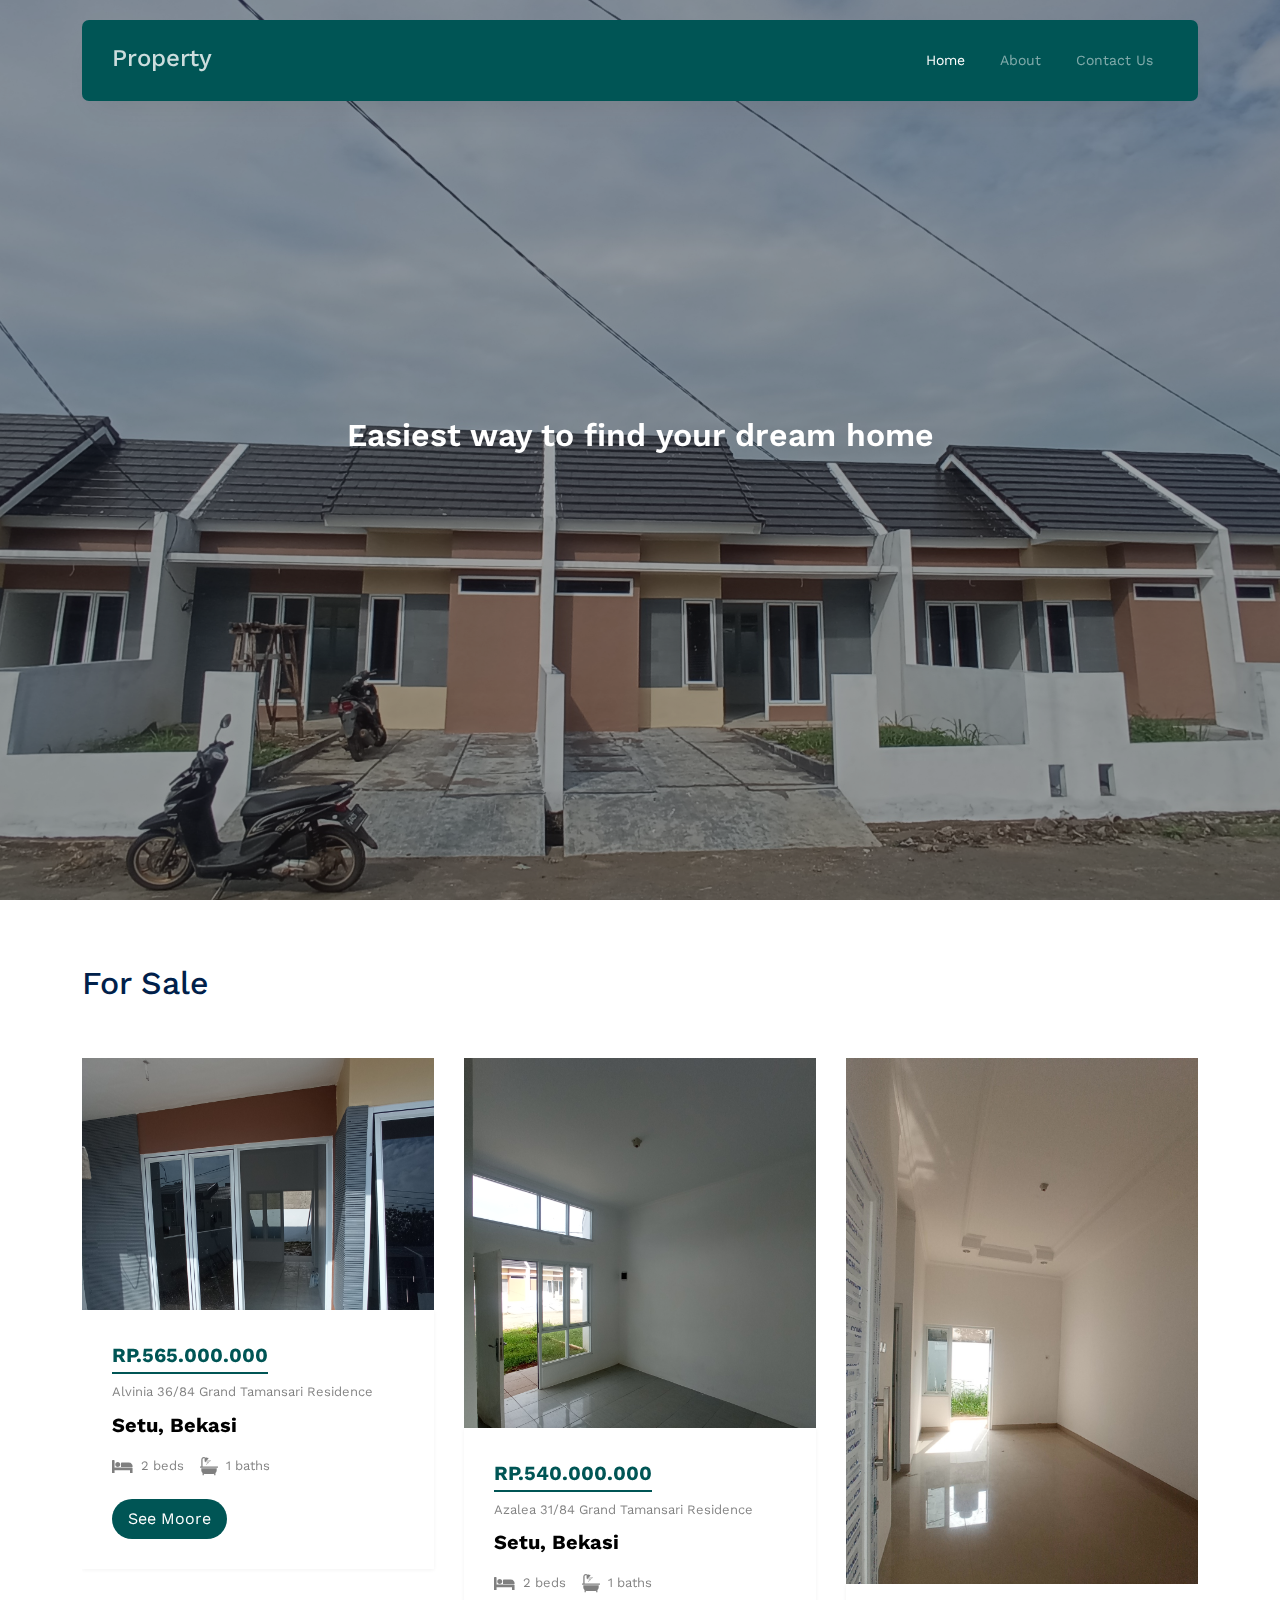
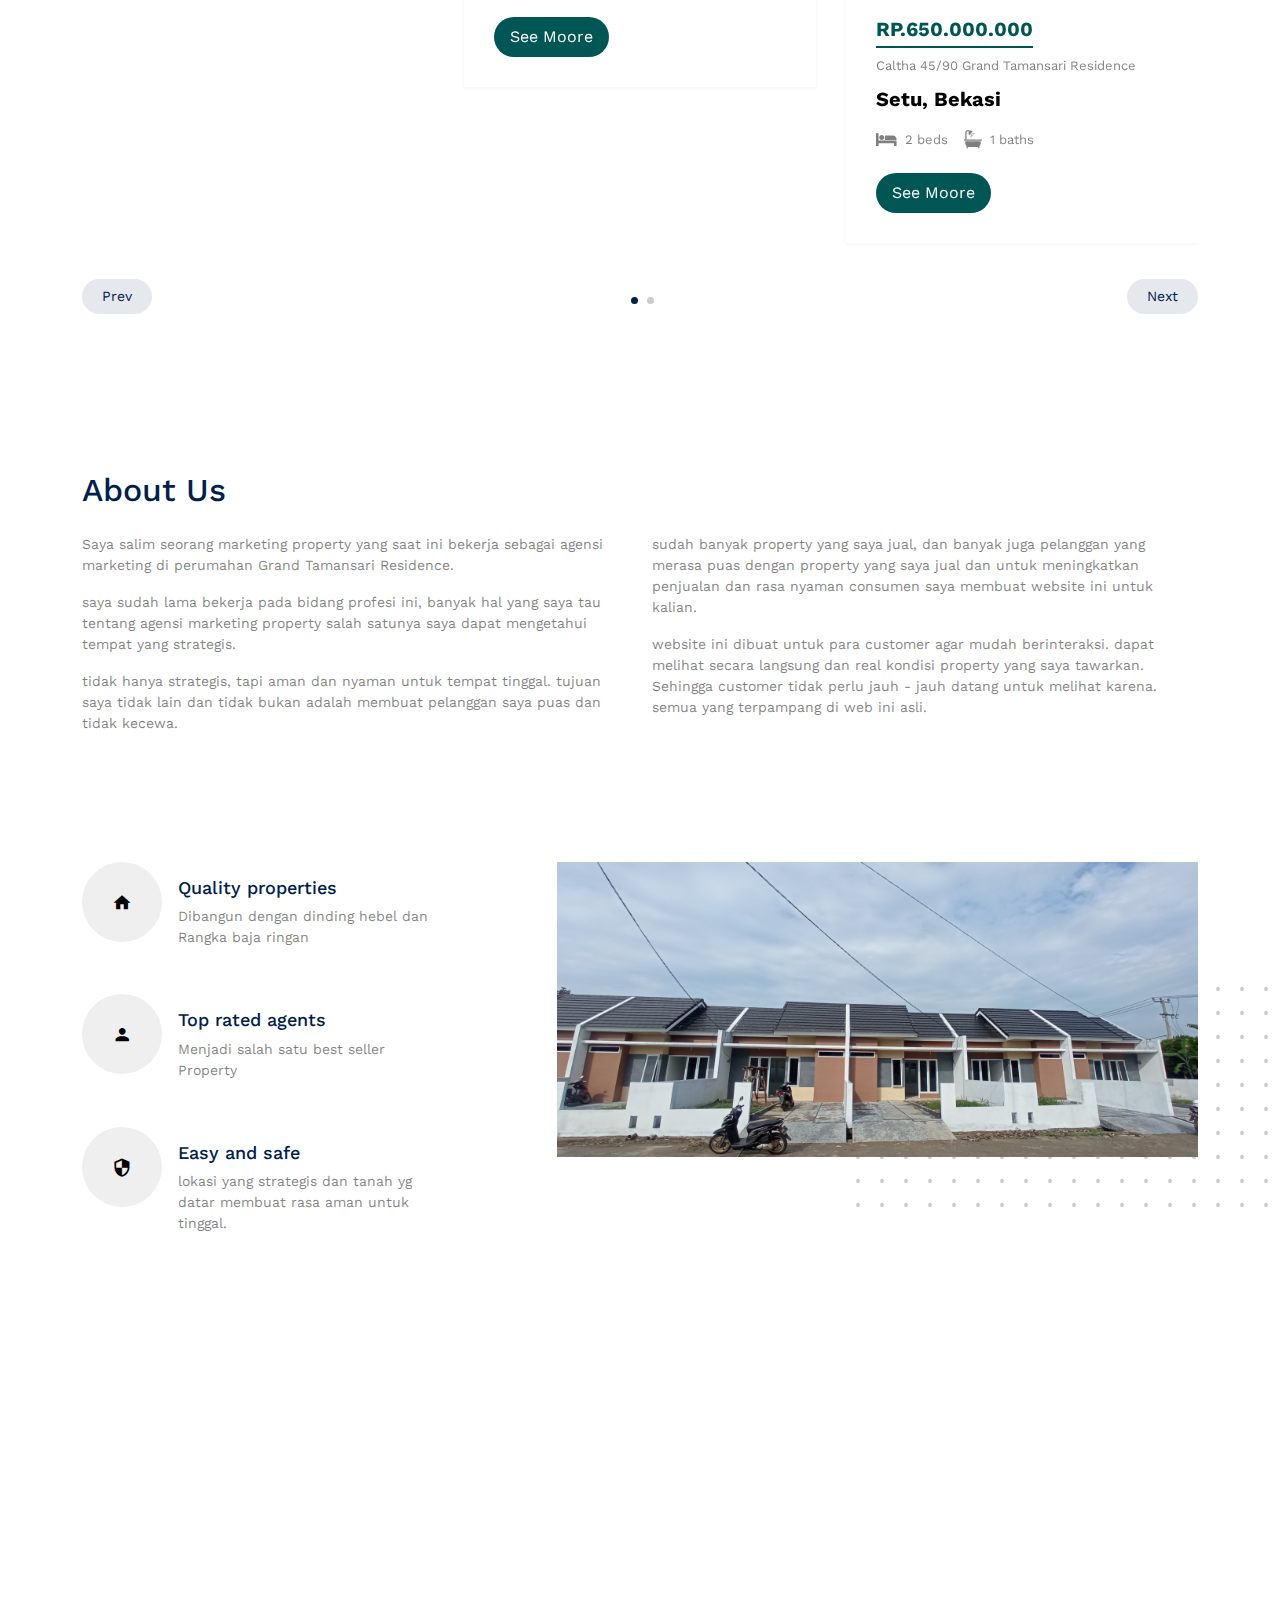
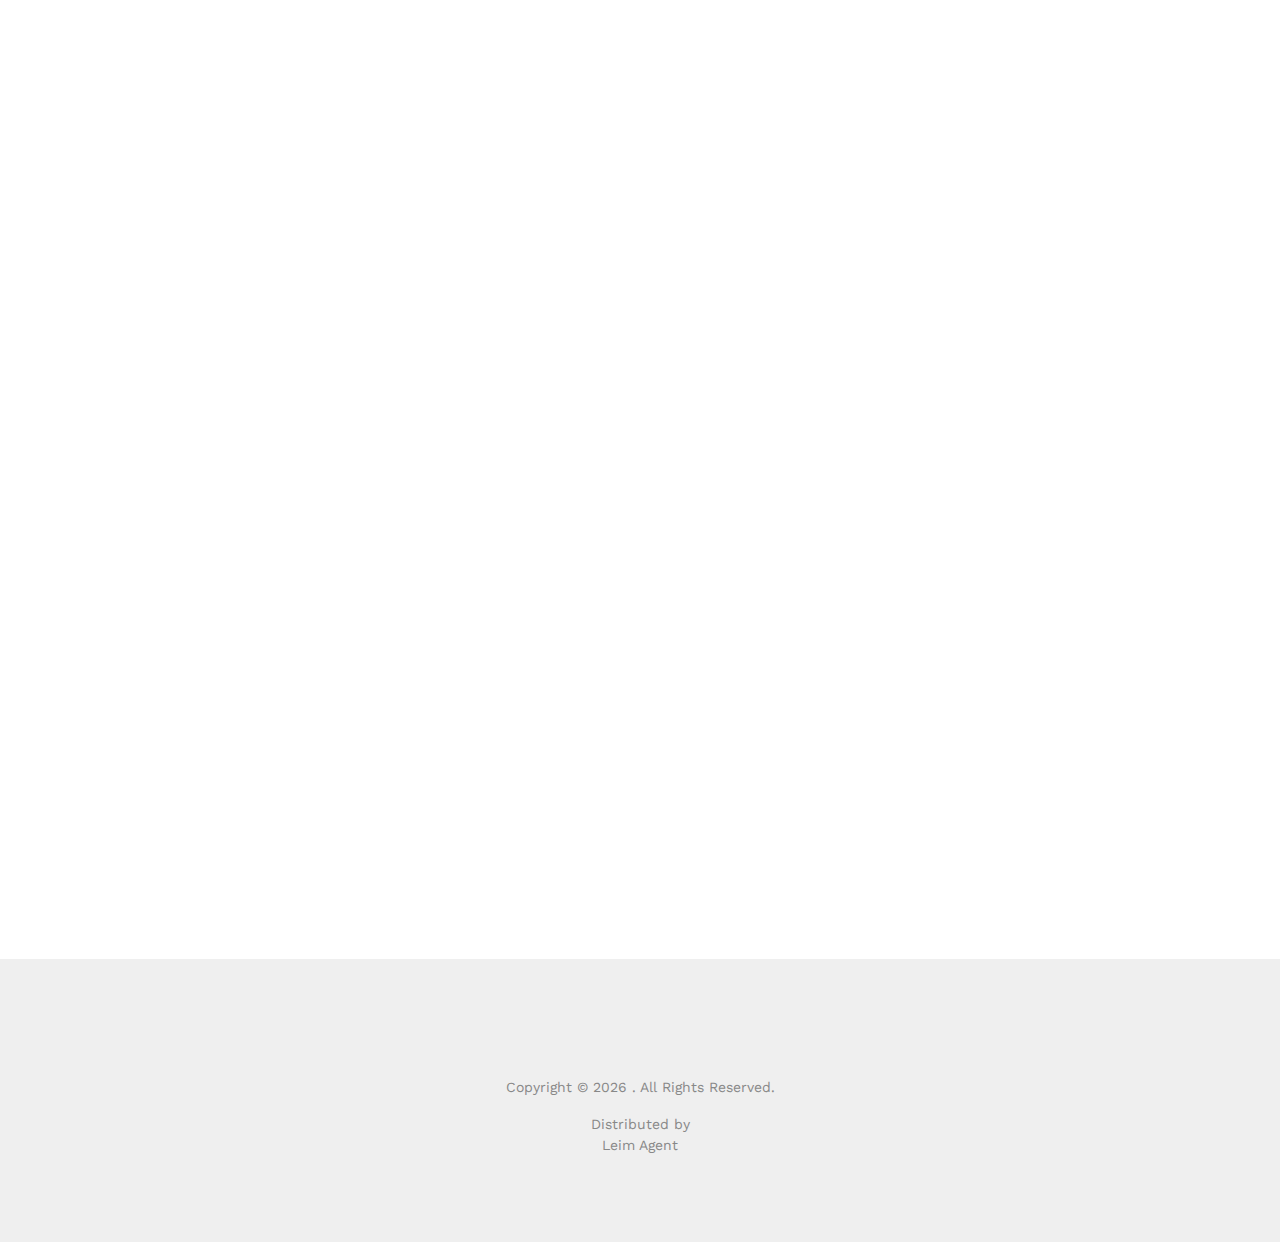
==== commit 521c09cd: "add single-html" ====
--- a/index.html
+++ b/index.html
@@ -92,7 +92,7 @@
             <div class="property-slider">
               <!-- item -->
               <div class="property-item">
-                <a href="property-single.html" class="img">
+                <a href="property-single-Alvinia.html" class="img">
                   <img src="images/ALVINIA/IMG_20220525_093250.jpg" alt="Image" class="img-fluid" />
                 </a>
 
@@ -113,15 +113,14 @@
                       </span>
                     </div>
 
-                    <a href="https://api.whatsapp.com/send?phone=6285719889539&text=Hello%20im%20from%20your%20website,%20can%20we%20talk%20moore%20about%20your%20Property"
-                      class="btn btn-primary py-2 px-3">Ask Moore</a>
+                    <a href="property-single-Alvinia.html" class="btn btn-primary py-2 px-3">See Moore</a>
                   </div>
                 </div>
               </div>
               <!-- .item -->
 
               <div class="property-item">
-                <a href="property-single.html" class="img">
+                <a href="property-single-Azalea.html" class="img">
                   <img src="images/Azalea/Ruang tamu_.jpg" alt="Image" class="img-fluid" />
                 </a>
 
@@ -142,15 +141,14 @@
                       </span>
                     </div>
 
-                    <a href="https://api.whatsapp.com/send?phone=6285719889539&text=Hello%20im%20from%20your%20website,%20can%20we%20talk%20moore%20about%20your%20Property"
-                      class="btn btn-primary py-2 px-3">Ask Moore</a>
+                    <a href="property-single-Azalea.html" class="btn btn-primary py-2 px-3">See Moore</a>
                   </div>
                 </div>
               </div>
               <!-- .item -->
 
               <div class="property-item">
-                <a href="property-single.html" class="img">
+                <a href="property-single-Caltha.html" class="img">
                   <img src="images/Caltha/IMG_20220530_094500.jpg" alt="Image" class="img-fluid" />
                 </a>
 
@@ -171,15 +169,14 @@
                       </span>
                     </div>
 
-                    <a href="https://api.whatsapp.com/send?phone=6285719889539&text=Hello%20im%20from%20your%20website,%20can%20we%20talk%20moore%20about%20your%20Property"
-                      class="btn btn-primary py-2 px-3">Ask Moore</a>
+                    <a href="property-single-Caltha.html" class="btn btn-primary py-2 px-3">See Moore</a>
                   </div>
                 </div>
               </div>
               <!-- .item -->
 
               <div class="property-item">
-                <a href="property-single.html" class="img">
+                <a href="property-single-Salvinia.html" class="img">
                   <img src="images/Salvinia/IMG_20220530_093908.jpg" alt="Image" class="img-fluid" />
                 </a>
 
@@ -200,8 +197,7 @@
                       </span>
                     </div>
 
-                    <a href="https://api.whatsapp.com/send?phone=6285719889539&text=Hello%20im%20from%20your%20website,%20can%20we%20talk%20moore%20about%20your%20Property"
-                      class="btn btn-primary py-2 px-3">Ask Moore</a>
+                    <a href="property-single-Salvinia.html" class="btn btn-primary py-2 px-3">See Moore</a>
                   </div>
                 </div>
               </div>
@@ -360,11 +356,14 @@
               <p>Salimssg12@gmail.com</p>
             </div>
 
-            <div class="phone mt-4">
-              <i class="icon-phone"></i>
-              <h4 class="mb-2">Call:</h4>
-              <p>+62 857-1988-9539</p>
-            </div>
+            <a
+              href="https://api.whatsapp.com/send?phone=6285719889539&text=Hello%20im%20from%20your%20website,%20can%20we%20talk%20moore%20about%20your%20Property">
+              <div class="phone mt-4">
+                <i class="icon-phone"></i>
+                <h4 class="mb-2">Call:</h4>
+                <p>+62 857-1988-9539</p>
+              </div>
+            </a>
           </div>
         </div>
         <div class="col-lg-8" data-aos="fade-up" data-aos-delay="200">
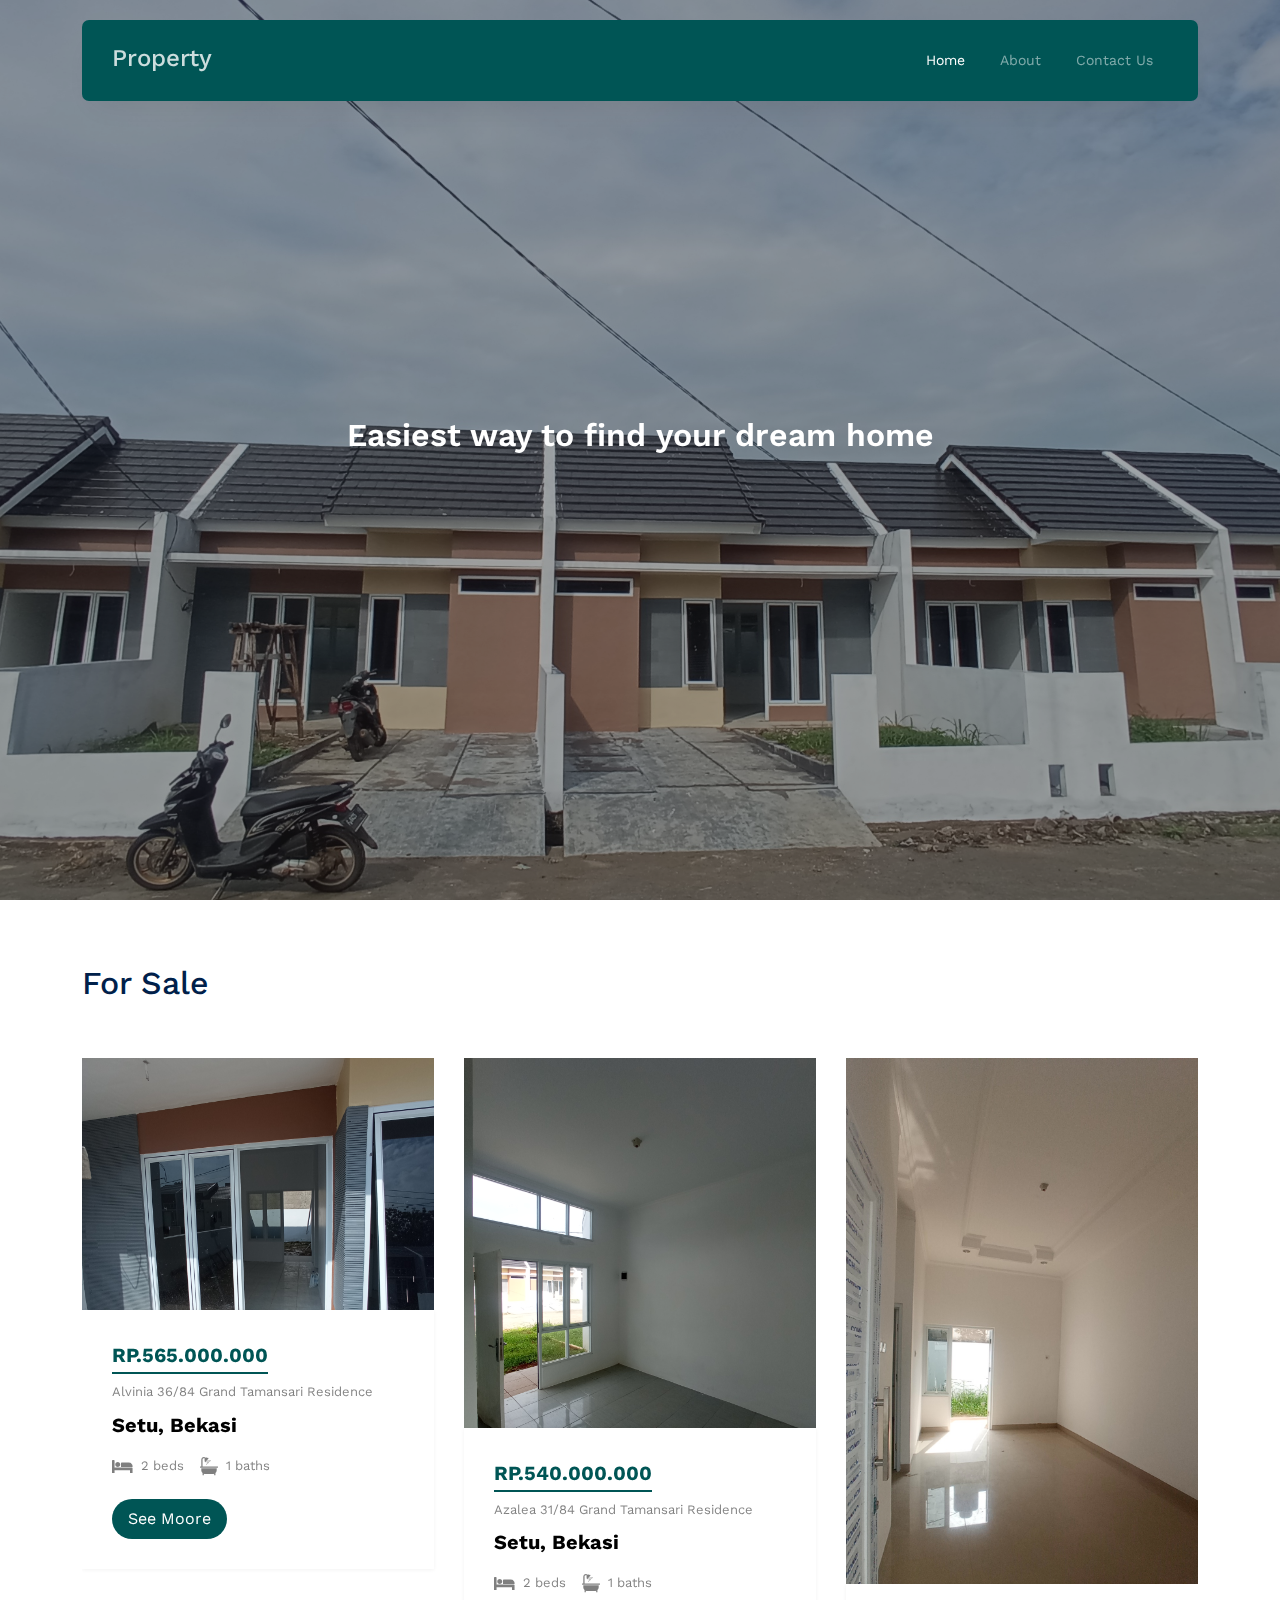
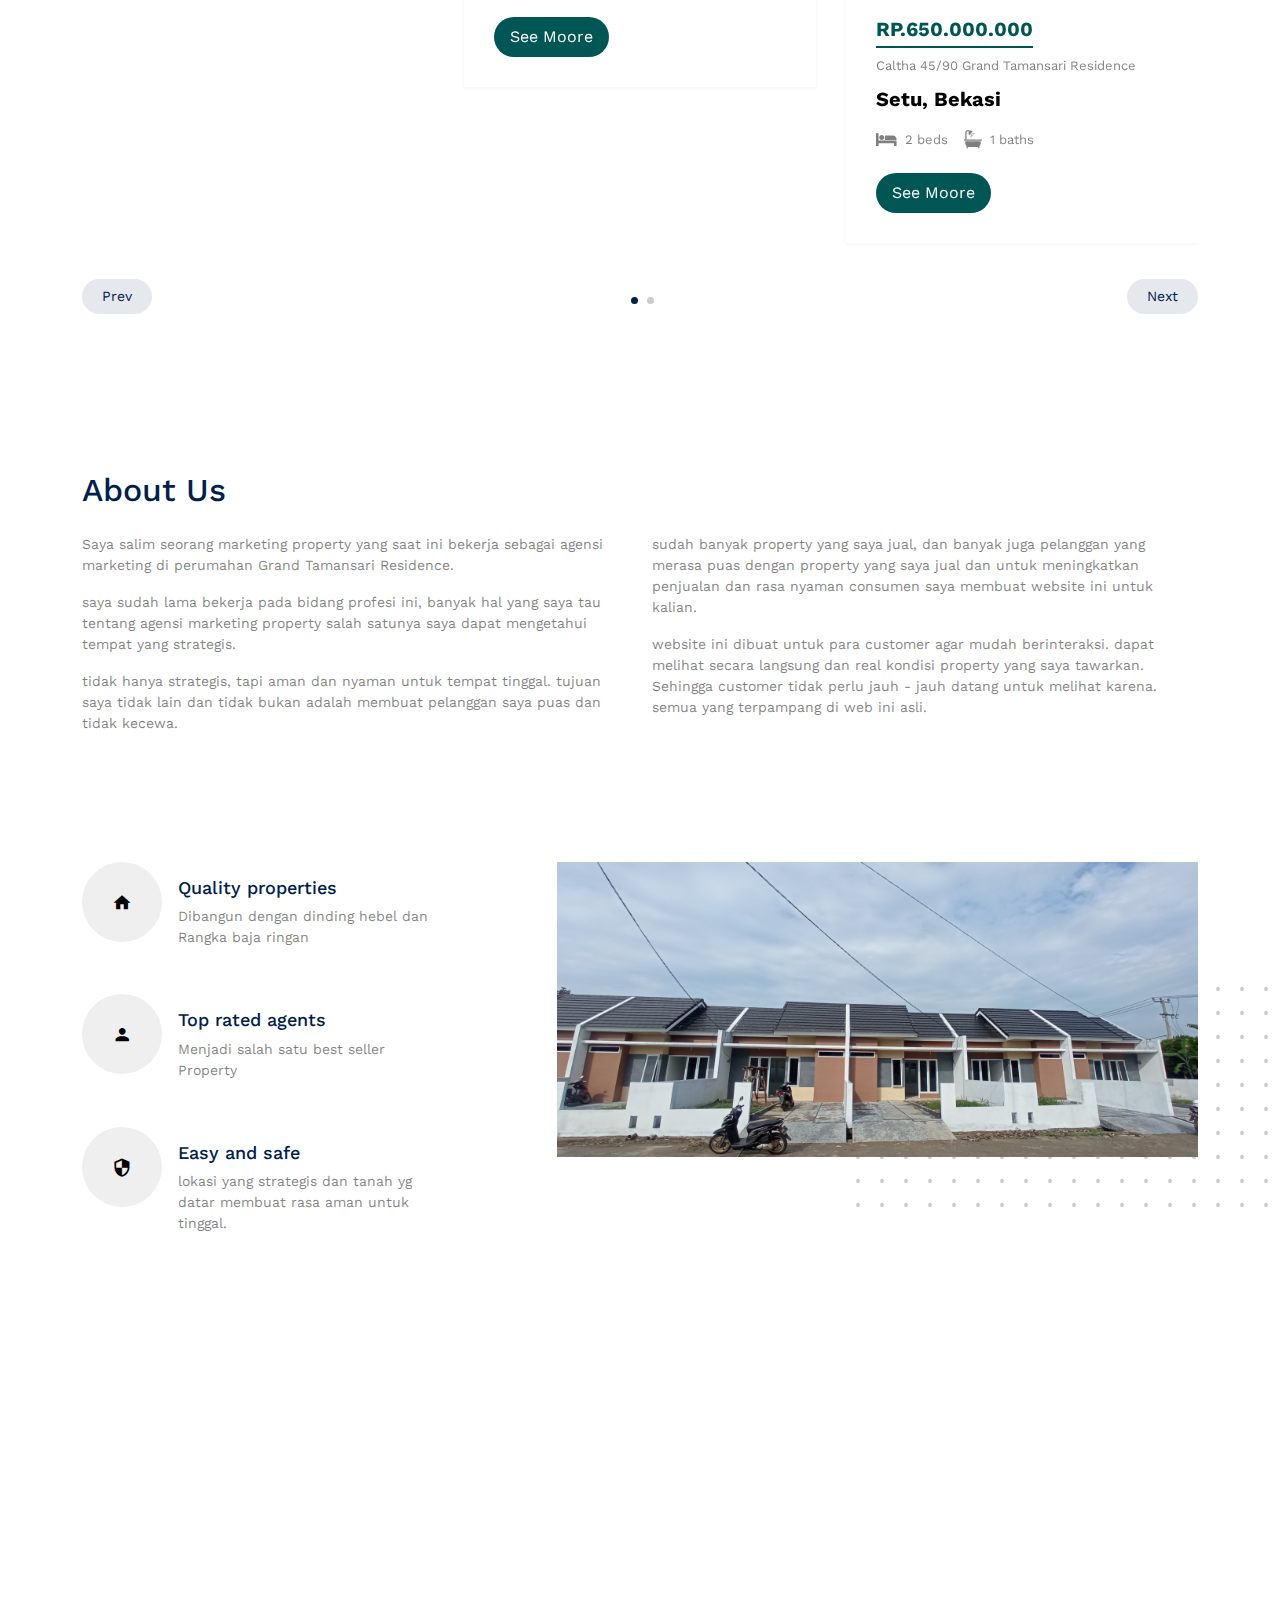
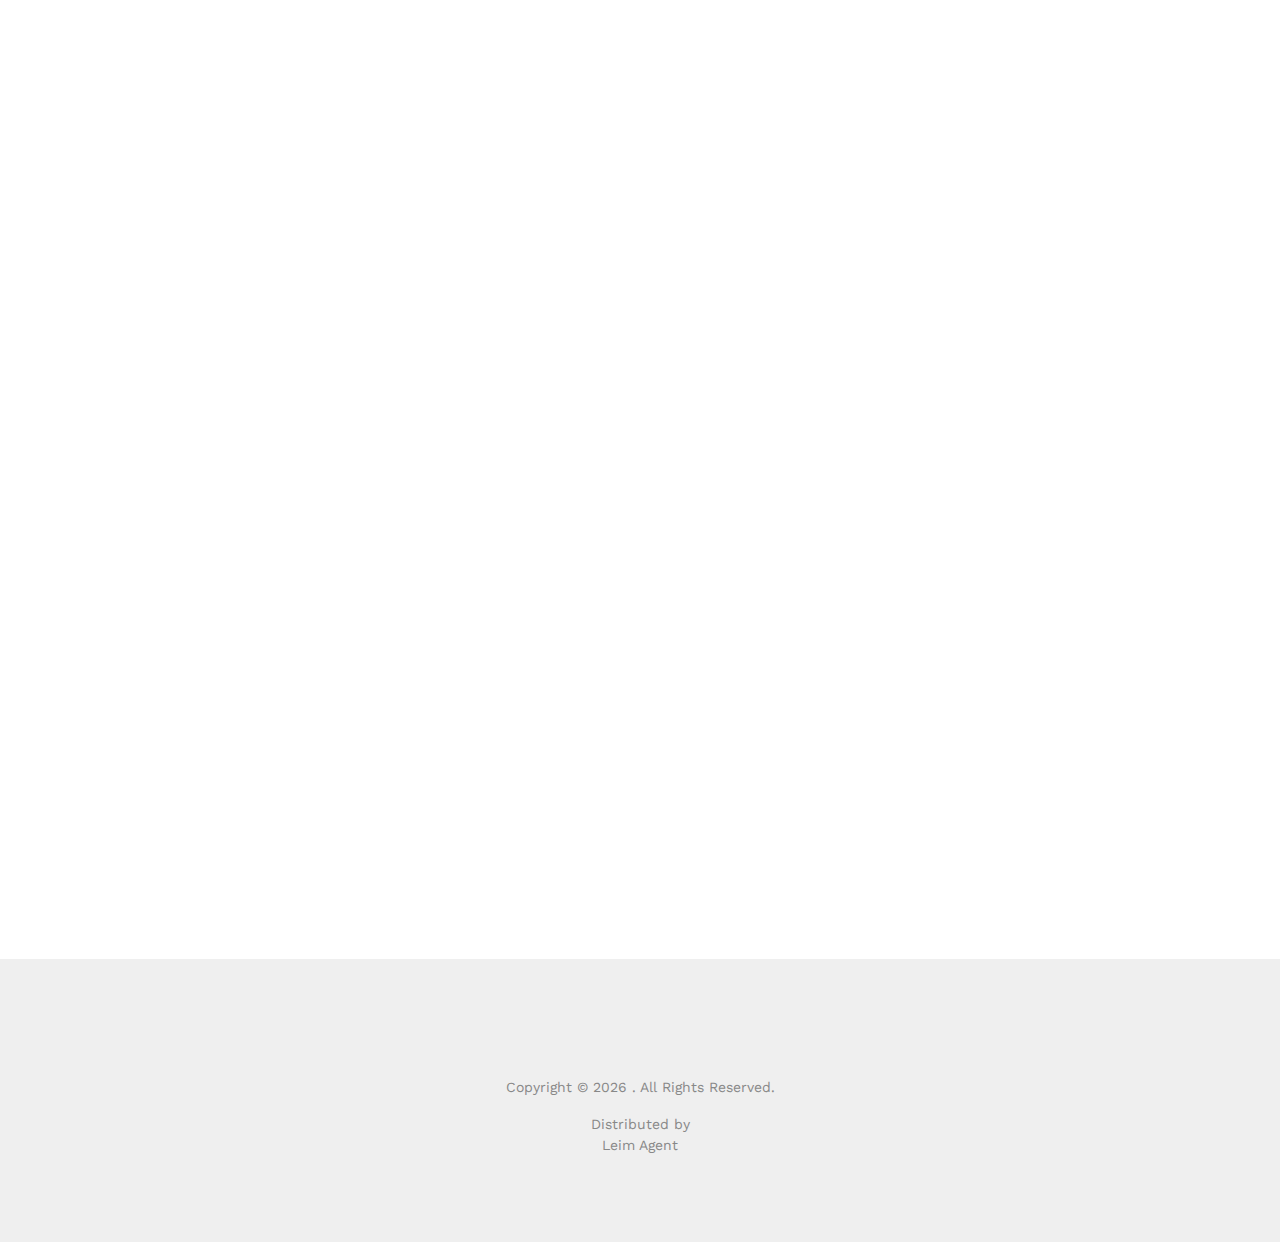
==== commit 486b9455: "add cange salvinia" ====
--- a/index.html
+++ b/index.html
@@ -62,7 +62,7 @@
     <div class="hero-slide">
       <div class="img overlay" style="background-image: url('images/bg1.jpg')"></div>
       <div class="img overlay" style="background-image: url('images/bg2.jpg')"></div>
-      <div class="img overlay" style="background-image: url('images/bg3.jpg')"></div>
+      <div class="img overlay" style="background-image: url('images/G1.jpg')"></div>
     </div>
 
     <div class="container">
@@ -177,7 +177,7 @@
 
               <div class="property-item">
                 <a href="property-single-Salvinia.html" class="img">
-                  <img src="images/Salvinia/IMG_20220530_093908.jpg" alt="Image" class="img-fluid" />
+                  <img src="images/G1.jpg" alt="Image" class="img-fluid" />
                 </a>
 
                 <div class="property-content">
